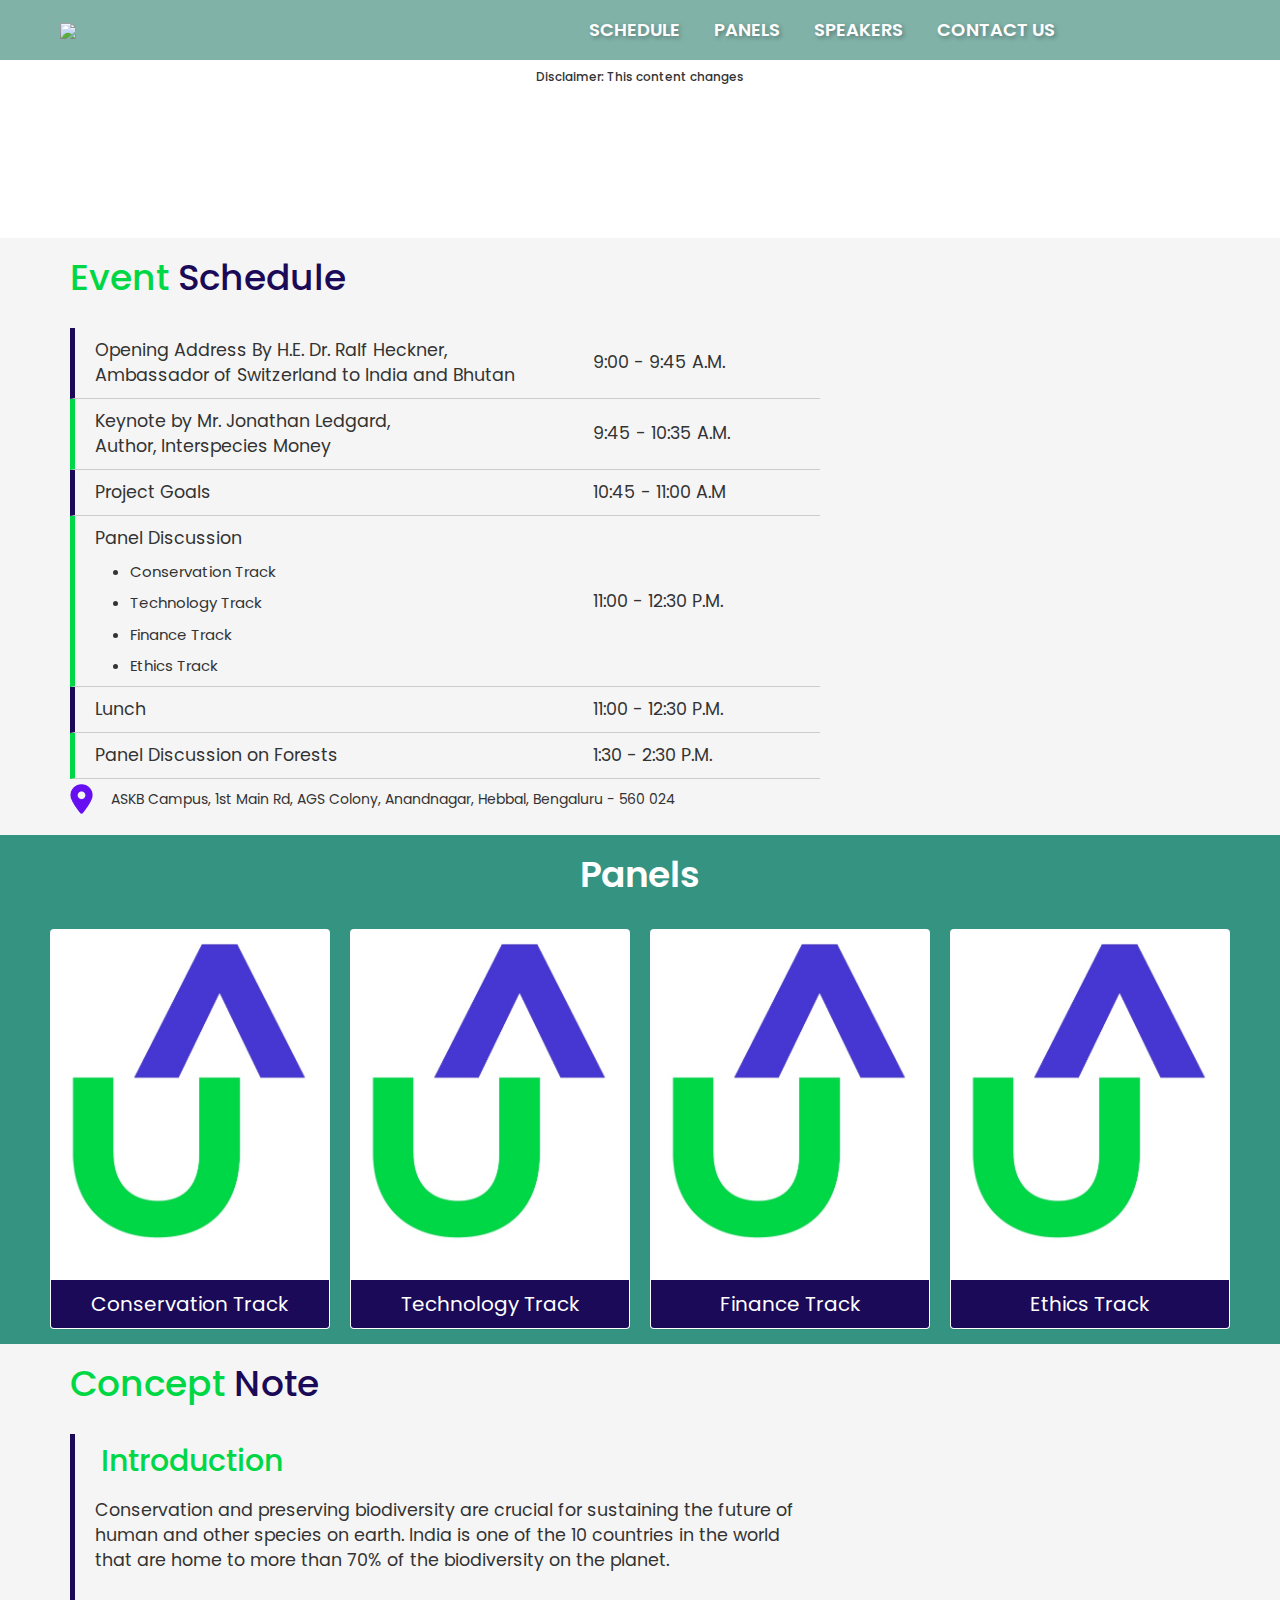
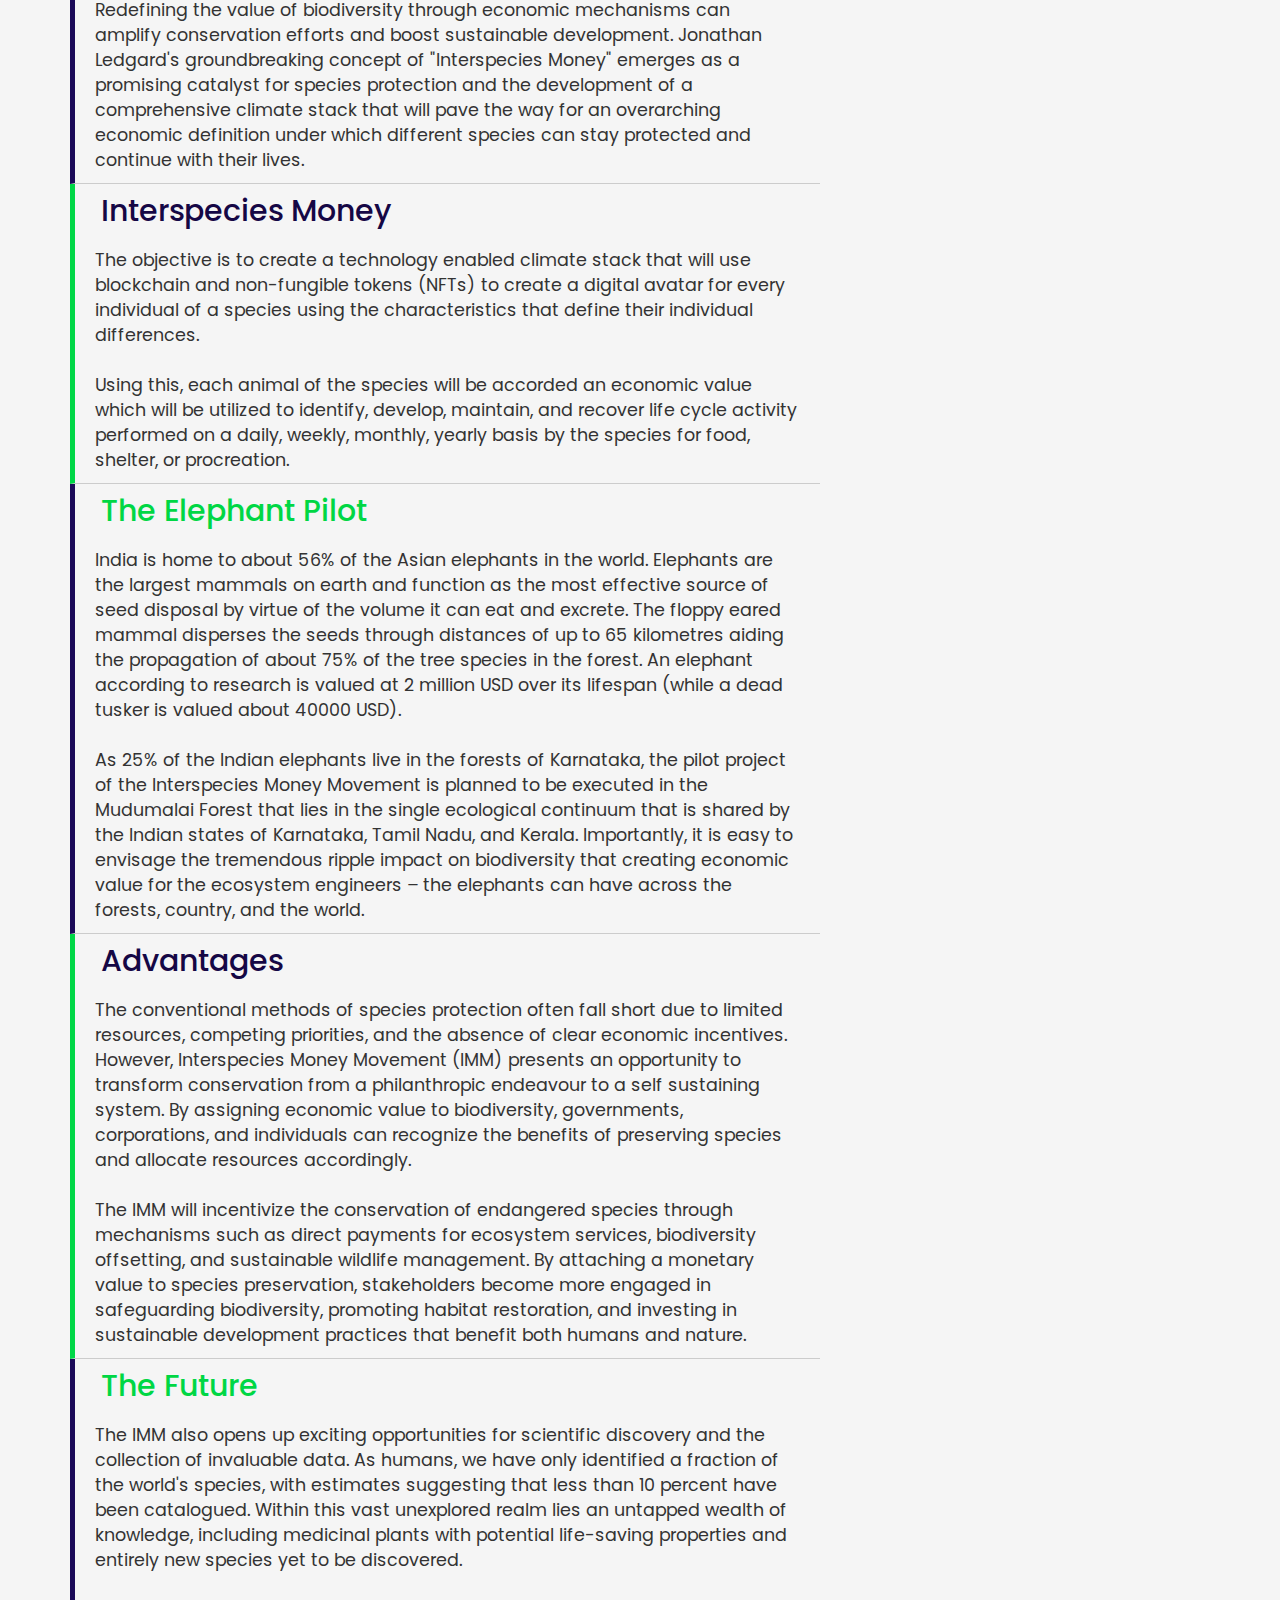
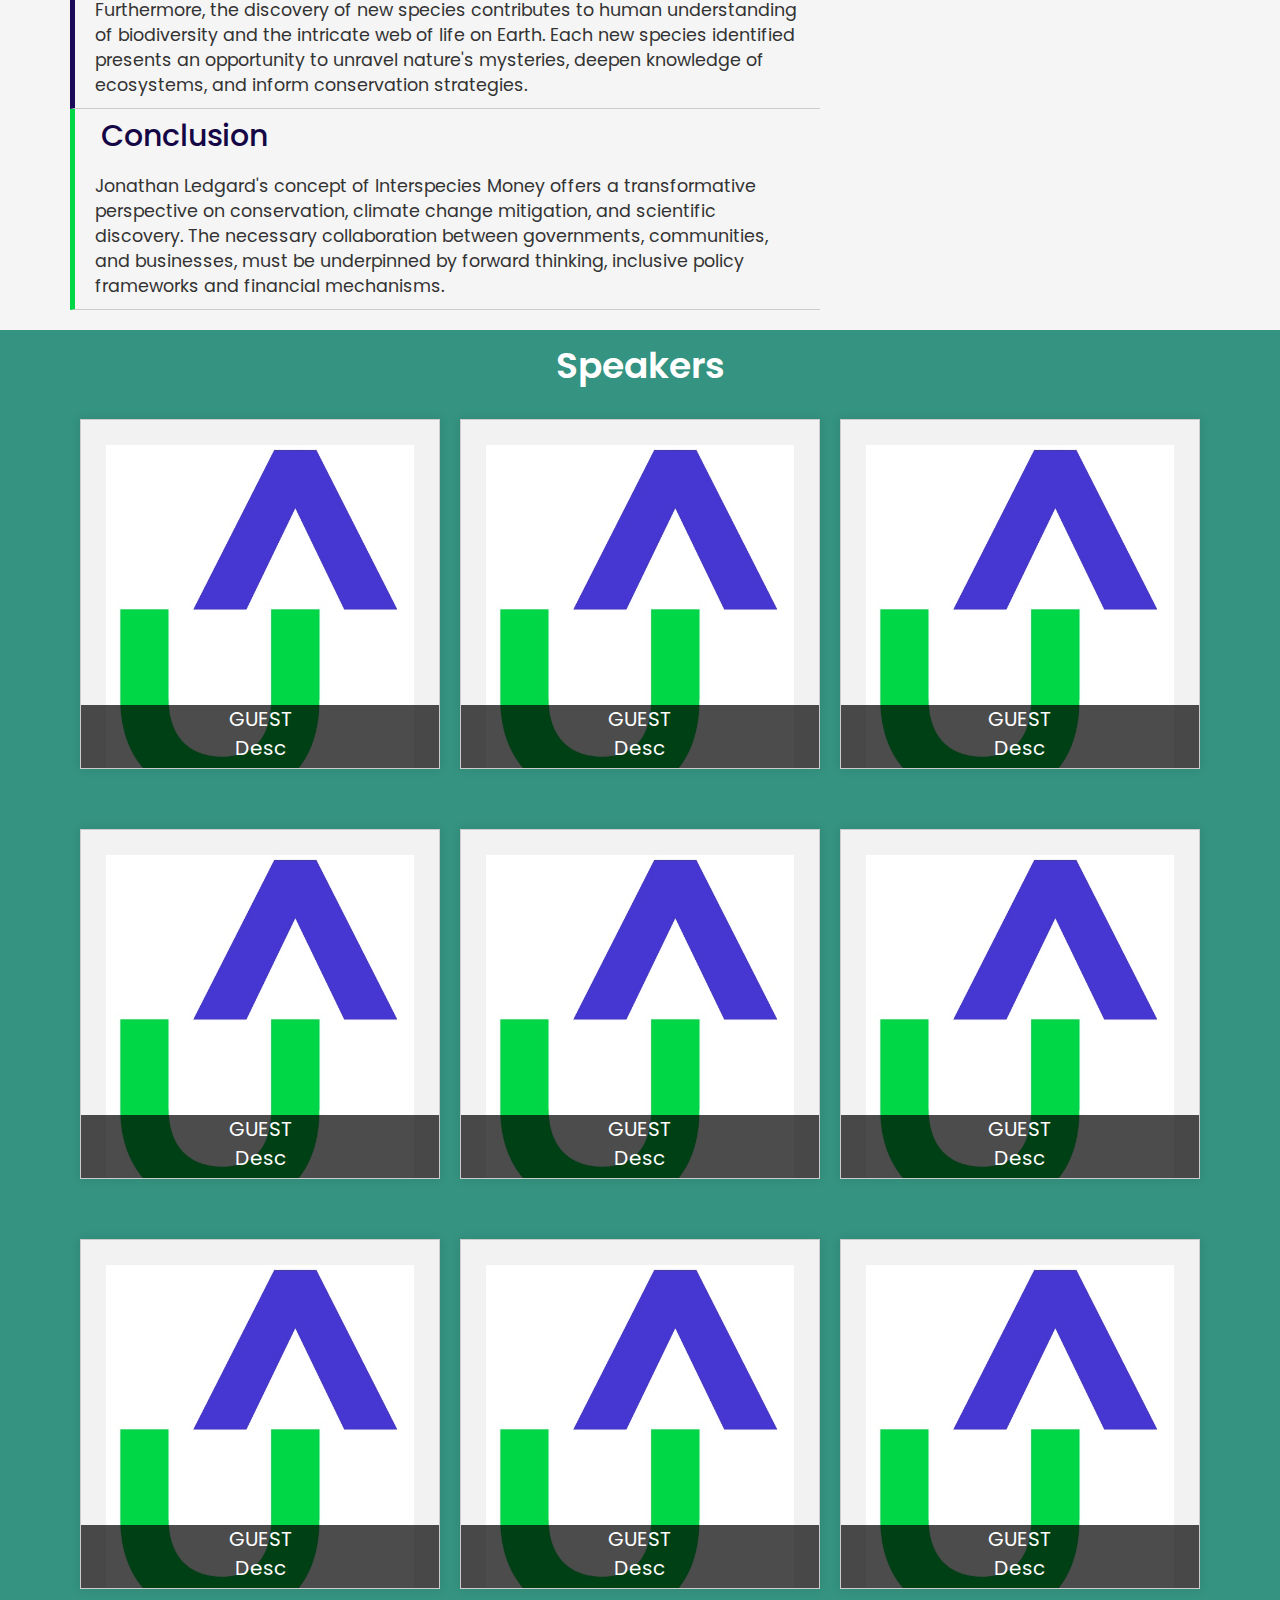
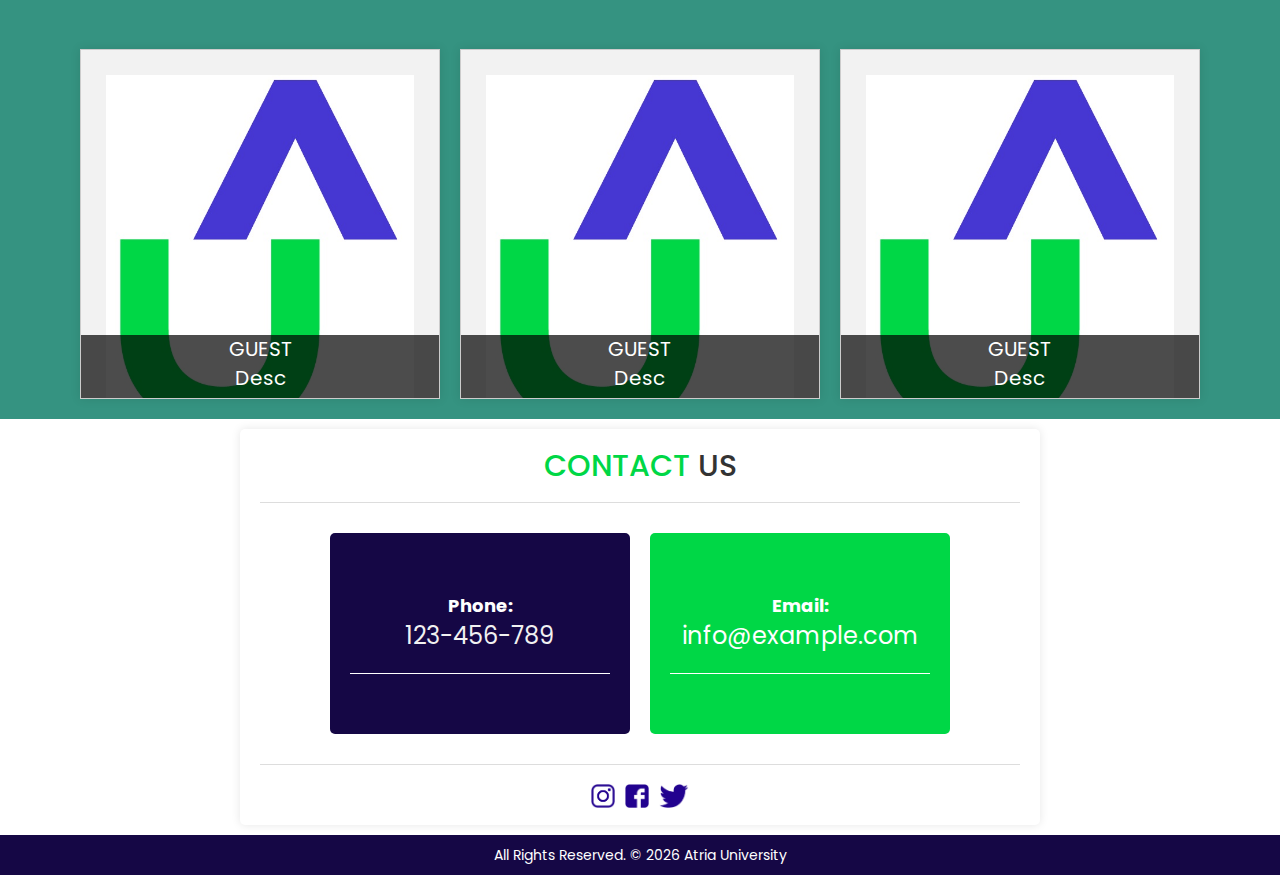
==== index.html @ a8cbddb0 "new file:   images/Video.mp4 	modified:   index.html 	modified:   style.css" ====
<!DOCTYPE html>
<html lang="en">

<head>
    <meta charset="UTF-8">
    <meta name="viewport" content="width=device-width, initial-scale=1.0">
    <title>IMM</title>
    <link rel="stylesheet" href="style.css">
    <script src="script.js"></script>
    <link rel="stylesheet" href="https://cdn.jsdelivr.net/npm/bootstrap@3.3.7/dist/css/bootstrap.min.css"
        integrity="sha384-BVYiiSIFeK1dGmJRAkycuHAHRg32OmUcww7on3RYdg4Va+PmSTsz/K68vbdEjh4u" crossorigin="anonymous">
    <link rel="stylesheet" href="https://cdnjs.cloudflare.com/ajax/libs/font-awesome/6.4.0/css/all.min.css" integrity="sha512-iecdLmaskl7CVkqkXNQ/ZH/XLlvWZOJyj7Yy7tcenmpD1ypASozpmT/E0iPtmFIB46ZmdtAc9eNBvH0H/ZpiBw==" crossorigin="anonymous" referrerpolicy="no-referrer" />

</head>

<body>
    <button onclick="topFunction()" id="myBtn" title="Go to top"><i class="fa-solid fa-arrow-up"></i></button>
    <header id="header">
        <div class="logo"><img src="https://www.atriauniversity.edu.in/wp-content/uploads/2020/09/logo.png"></div>
        <div id="nav">
            <nav>
                <a href="#Event-Schedule">SCHEDULE</a>
                <a href="#Panel">PANELS</a>
                <a href="#Speakers">SPEAKERS</a>
                <a href="#footer">CONTACT US</a>
            </nav>

        </div>

    </header>
    <section class="parallax">
        <h6 id="disclaimer">Disclaimer: This content changes</h6>
        <video id="video" width="100%" height="100%" autoplay loop>
            <source src="./images/Video.mp4" type="video/mp4">
        </video>
        <!-- <img src="./images/hill1.png" id="hill1" alt="img">
        <img src="./images/hill2.png" id="hill2" alt="img">
        <img src="./images/hill3.png" id="hill3" alt="img">
        <img src="./images/hill4.png" id="hill4" alt="img">
        <img src="./images/hill5.png" id="hill5" alt="img">
        <img src="./images/tree.png" alt="img">
        <h2 id="text">INTERSPECIES <br /><span id="curr">CURRENCY</span><br />SYMPOSIUM</h2>
        <img src="./images/leaf.png" id="leaf" alt="img">
        <img src="./images/plant.png" id="plant" alt="img"> -->

    </section>
    <section class="schedule">
        <div class="container" id="Event-Schedule">
            <div class="section-title">
                <div class="event">
                    <h1 style="color: #1b0a58;">
                        <span style="color: #00d744;">Event </span>Schedule
                    </h1>
                </div>
            </div>
            <div class="row">
                <div class="col-md-8">
                    <blockquote class="blue1">
                        <table border="0" cellspacing="10" cellpadding="10" style="width: 100%;">
                            <tbody>
                                <tr>
                                    <td class="td1">Opening Address By H.E. Dr. Ralf Heckner,<br>Ambassador of
                                        Switzerland to India and Bhutan
                                    </td>
                                    <td class="td2">9:00 - 9:45 A.M.</td>
                                </tr>
                            </tbody>
                        </table>
                    </blockquote>
                    <blockquote class="green1">
                        <table border="0" cellspacing="10" cellpadding="10" style="width: 100%;">
                            <tbody>
                                <tr>
                                    <td class="td1">Keynote by Mr. Jonathan Ledgard,<br>
                                        Author, Interspecies Money
                                    </td>
                                    <td class="td2">9:45 - 10:35 A.M.</td>
                                </tr>
                            </tbody>
                        </table>
                    </blockquote>
                    <blockquote class="blue1">
                        <table border="0" cellspacing="10" cellpadding="10" style="width: 100%;">
                            <tbody>
                                <tr>
                                    <td class="td1">Project Goals</td>
                                    <td class="td2">10:45 - 11:00 A.M</td>
                                </tr>
                            </tbody>
                        </table>
                    </blockquote>
                    <blockquote class="green1">
                        <table border="0" cell +spacing="10" cellpadding="10" style="width: 100%;">
                            <tbody>
                                <tr>
                                    <td class="td1">Panel Discussion
                                        <ul>
                                            <li>Conservation Track</li>
                                            <li>Technology Track</li>
                                            <li>Finance Track</li>
                                            <li>Ethics Track</li>
                                        </ul>
                                    </td>
                                    <td class="td2">11:00 - 12:30 P.M.</td>
                                </tr>
                            </tbody>
                        </table>
                    </blockquote>
                    <blockquote class="blue1">
                        <table border="0" cellspacing="10" cellpadding="10" style="width: 100%;">
                            <tbody>
                                <tr>
                                    <td class="td1">Lunch</td>
                                    <td class="td2">11:00 - 12:30 P.M.</td>
                                </tr>
                            </tbody>
                        </table>
                    </blockquote>
                    <blockquote class="green1">
                        <table border="0" cellspacing="10" cellpadding="10" style="width: 100%;">
                            <tbody>
                                <tr>
                                    <td class="td1">Panel Discussion on Forests</td>
                                    <td class="td2">1:30 - 2:30 P.M.</td>
                                </tr>
                            </tbody>
                        </table>
                    </blockquote>
                        <table border="0" cellspacing="10" cellpadding="10" style="width: 100%;">
                            <tbody>
                                <tr>
                                    <td><img id="location" src="./images/location.png" alt="location"></td>
                                    <td><p>ASKB Campus, 1st Main Rd, AGS Colony, Anandnagar, Hebbal, Bengaluru - 560 024</p></td>
                                </tr>
                            </tbody>
                        </table>
                    
                    <!-- <p></p> -->
                </div>
            </div>
        </div>

    </section>

    <section class="pannel1" id="Panel">
        <h1>Panels</h1>
        <div class="panel-container">
            <div class="panel">
                <img src="./images/au logo.jpg" alt="Image 1">
                <div class="text-overlay">
                    <p>Lorem ipsum dolor sit amet consectetur adipisicing elit. Fugit iure ducimus nemo consequatur accusantium adipisci dicta odio provident quas sunt amet commodi at explicabo hic veniam neque, animi cupiditate libero asperiores delectus quaerat aspernatur? Quis labore ducimus provident? Nobis officiis repellendus nemo veritatis deserunt harum ipsam rerum culpa quaerat beatae?</p>
                </div>
                <div class="name-bar">
                    <p>Conservation Track</p>
                </div>
            </div>

            <div class="panel">
                <img src="./images/au logo.jpg" alt="Image 2">
                <div class="text-overlay">
                   <p>Lorem ipsum dolor sit amet consectetur adipisicing elit. Aspernatur minima laborum obcaecati magnam eius ipsam tenetur, veritatis unde eligendi rerum! Unde quaerat et alias ad delectus tenetur omnis. Consequatur, exercitationem accusamus nostrum ad vero neque ex, magnam ea eum quis ab incidunt, aspernatur quae ullam nulla necessitatibus vitae tempora. Quod.</p>
                </div>
                <div class="name-bar">
                    <p>Technology Track</p>
                </div>
            </div>
            <div class="panel">
                <img src="./images/au logo.jpg" alt="img">
                <div class="text-overlay">
                    <p>Lorem ipsum dolor sit, amet consectetur adipisicing elit. Aliquam ratione cumque eos sit suscipit dolores asperiores quaerat minus earum, quibusdam id animi adipisci tempora in nam rem aliquid, magni neque eaque. Quos, repellendus in qui, repellat explicabo temporibus voluptatem recusandae ad aut iste ipsa aspernatur quasi fugit accusamus cupiditate officia?</p>
                </div>
                <div class="name-bar">
                    <p>Finance Track</p>
                </div>
            </div>
            <div class="panel">
                <img src="./images/au logo.jpg" alt="img">
                <div class="text-overlay">
                    <p>Lorem ipsum, dolor sit amet consectetur adipisicing elit. Laudantium quibusdam ex consectetur quos, cupiditate iure earum ipsam accusantium obcaecati quidem culpa eligendi a nulla. Recusandae libero, similique mollitia blanditiis impedit unde nisi cupiditate quis pariatur eveniet delectus dolore? Repudiandae itaque minima quis consectetur illo culpa rerum asperiores nobis magni atque?</p>
                </div>
                <div class="name-bar">
                    <p>Ethics Track</p>
                </div>
            </div>
        </div>

    </section>

    <section class="schedule">
        <div class="container" id="concept">
            <div class="section-title">
                <div class="col-md">
                    <h1 style="color: #1b0a58;">
                        <span style="color: #00d744;">Concept </span>Note
                    </h1>
                    <!-- <h5>Introduction</h5> -->
                </div>
            </div>
            <div class="row">
                <div class="col-md-8">
                    <blockquote class="blue1">
                        <table border="0" cellspacing="10" cellpadding="10" style="width: 100%;">
                            <tbody>
                                <tr>
                                    <td class="td1">
                                        <h5 style="color: #00d744;">Introduction</h5>Conservation and preserving
                                        biodiversity are crucial
                                        for sustaining the future of human and other species on
                                        earth. India is one of the 10 countries in the world that
                                        are home to more than 70% of the biodiversity on the
                                        planet. <br><br>Redefining the value of biodiversity through economic
                                        mechanisms can amplify conservation efforts and
                                        boost sustainable development. Jonathan Ledgard's
                                        groundbreaking concept of "Interspecies Money"
                                        emerges as a promising catalyst for species protection
                                        and the development of a comprehensive climate stack
                                        that will pave the way for an overarching economic
                                        definition under which different species can stay
                                        protected and continue with their lives.
                                    </td>
                                </tr>
                            </tbody>
                        </table>
                    </blockquote>
                    <blockquote class="green1">
                        <table border="0" cellspacing="10" cellpadding="10" style="width: 100%;">
                            <tbody>
                                <tr>
                                    <td class="td1">
                                        <h5>Interspecies Money</h5>The objective is to create a technology enabled
                                        climate
                                        stack that will use blockchain and non-fungible tokens
                                        (NFTs) to create a digital avatar for every individual of
                                        a species using the characteristics that define their
                                        individual differences. <br><br>
                                        Using this, each animal of the species will be accorded
                                        an economic value which will be utilized to identify,
                                        develop, maintain, and recover life cycle activity
                                        performed on a daily, weekly, monthly, yearly basis by
                                        the species for food, shelter, or procreation.
                                    </td>
                                </tr>
                            </tbody>
                        </table>
                    </blockquote>
                    <blockquote class="blue1">
                        <table border="0" cellspacing="10" cellpadding="10" style="width: 100%;">
                            <tbody>
                                <tr>
                                    <td class="td1">
                                        <h5 style="color: #00d744;">The Elephant Pilot </h5>India is home to about 56%
                                        of the Asian elephants in
                                        the world. Elephants are the largest mammals on earth
                                        and function as the most effective source of seed
                                        disposal by virtue of the volume it can eat and excrete.
                                        The floppy eared mammal disperses the seeds through
                                        distances of up to 65 kilometres aiding the propagation
                                        of about 75% of the tree species in the forest. An
                                        elephant according to research is valued at 2 million
                                        USD over its lifespan (while a dead tusker is valued
                                        about 40000 USD). <br><br>As 25% of the Indian elephants live in the forests of
                                        Karnataka, the pilot project of the Interspecies Money
                                        Movement is planned to be executed in the Mudumalai
                                        Forest that lies in the single ecological continuum that
                                        is shared by the Indian states of Karnataka, Tamil Nadu,
                                        and Kerala. Importantly, it is easy to envisage the
                                        tremendous ripple impact on biodiversity that creating
                                        economic value for the ecosystem engineers – the
                                        elephants can have across the forests, country, and the
                                        world.
                                    </td>
                                </tr>
                            </tbody>
                        </table>
                    </blockquote>
                    <blockquote class="green1">
                        <table border="0" cellspacing="10" cellpadding="10" style="width: 100%;">
                            <tbody>
                                <tr>
                                    <td class="td1">
                                        <h5>Advantages</h5>The conventional methods of species protection often
                                        fall short due to limited resources, competing
                                        priorities, and the absence of clear economic
                                        incentives. However, Interspecies Money Movement
                                        (IMM) presents an opportunity to transform
                                        conservation from a philanthropic endeavour to a self sustaining system. By
                                        assigning economic value to
                                        biodiversity, governments, corporations, and
                                        individuals can recognize the benefits of preserving
                                        species and allocate resources accordingly. <br><br>The IMM will incentivize the
                                        conservation of
                                        endangered species through mechanisms such as
                                        direct payments for ecosystem services, biodiversity
                                        offsetting, and sustainable wildlife management. By
                                        attaching a monetary value to species preservation,
                                        stakeholders become more engaged in safeguarding
                                        biodiversity, promoting habitat restoration, and
                                        investing in sustainable development practices that
                                        benefit both humans and nature.
                                    </td>
                                </tr>
                            </tbody>
                        </table>
                    </blockquote>
                    <blockquote class="blue1">
                        <table border="0" cellspacing="10" cellpadding="10" style="width: 100%;">
                            <tbody>
                                <tr>
                                    <td class="td1">
                                        <h5 style="color: #00d744;">The Future</h5>The IMM also opens up exciting
                                        opportunities for
                                        scientific discovery and the collection of invaluable
                                        data. As humans, we have only identified a fraction of
                                        the world's species, with estimates suggesting that less
                                        than 10 percent have been catalogued. Within this vast
                                        unexplored realm lies an untapped wealth of
                                        knowledge, including medicinal plants with potential
                                        life-saving properties and entirely new species yet to
                                        be discovered. <br><br>
                                        Furthermore, the discovery of new species contributes
                                        to human understanding of biodiversity and the
                                        intricate web of life on Earth. Each new species
                                        identified presents an opportunity to unravel nature's
                                        mysteries, deepen knowledge of ecosystems, and
                                        inform conservation strategies.
                                    </td>
                                </tr>
                            </tbody>
                        </table>
                    </blockquote>
                    <blockquote class="green1">
                        <table border="0" cellspacing="10" cellpadding="10" style="width: 100%;">
                            <tbody>
                                <tr>
                                    <td class="td1">
                                        <h5>Conclusion</h5>Jonathan Ledgard's concept of Interspecies Money
                                        offers a transformative perspective on conservation,
                                        climate change mitigation, and scientific discovery.
                                        The necessary collaboration between governments,
                                        communities, and businesses, must be underpinned by
                                        forward thinking, inclusive policy frameworks and
                                        financial mechanisms.
                                    </td>
                                </tr>
                            </tbody>
                        </table>
                    </blockquote>
                </div>
            </div>
        </div>
    </section>


    <!-- speakers -->

    <section class="sp-container" id="Speakers">
            <h1>Speakers</h1>
            <div class="sp_panel-container">
                <div class="sp_panel">
                    <img src="./images/au logo.jpg" alt="Image 1">
                    <div class="sp_text-overlay">
                        <p>Lorem ipsum dolor sit amet consectetur, adipisicing elit. Asperiores aliquam, ea placeat cupiditate, officiis illo dolorem sint accusamus culpa libero provident aut distinctio sit. Neque eos dicta iusto a excepturi totam sit culpa fugit, voluptates aspernatur, nesciunt minus vitae optio exercitationem perferendis dolores laboriosam quod sapiente cupiditate doloremque quia omnis?</p>
                    </div>
                    <div class="sp_name-bar">
                        <p>GUEST <br>Desc
                        </p>
                    </div>
                </div>

                <div class="sp_panel">
                    <img src="./images/au logo.jpg" alt="Image 2">
                    <div class="sp_text-overlay">
                        <p>Lorem ipsum dolor sit amet consectetur adipisicing elit. Iusto ducimus quidem vel ea, mollitia facilis, provident quis qui nobis alias rem tempore eaque! Cum assumenda quae soluta amet, autem magni veniam omnis sunt corporis? Accusantium minus similique odit dicta perspiciatis, vero debitis minima molestiae neque doloremque, quo aut aliquid maxime?

                     </p>
                    </div>
                    <div class="sp_name-bar">
                        <p>GUEST <br>Desc
                        </p>
                    </div>
                </div>
                <div class="sp_panel">
                    <img src="./images/au logo.jpg" alt="Image 4">
                    <div class="sp_text-overlay">
                        <p>Lorem ipsum dolor sit amet consectetur adipisicing elit. Perferendis hic blanditiis placeat doloribus vel cum nisi doloremque, alias sint, numquam nulla! In sit est totam aliquid architecto, labore minima? Magni dolor, dolorem tenetur sint debitis quisquam dignissimos ea nihil? Atque repellendus aut delectus culpa, dolores accusantium saepe dolor dolorem 
                            tenetur.</p>
                    </div>
                    <div class="sp_name-bar">
                        <p>GUEST <br>Desc
                        </p>
                    </div>
                </div>

            </div>
            <br>
            <br>

            <div class="sp_panel-container">

                <div class="sp_panel">
                    <img src="./images/au logo.jpg" alt="Image 4">
                    <div class="sp_text-overlay">
                        <p>Lorem ipsum dolor sit, amet consectetur adipisicing elit. Beatae, quam! Sit velit pariatur recusandae, autem nisi vero aliquid voluptas labore voluptatum facilis repellendus dolores optio placeat sed quae quasi, asperiores quam ipsum temporibus eum itaque? Nostrum, quos enim tempore officiis tenetur fugiat dolore esse, eum natus consectetur obcaecati, hic 
                            numquam?</p>
                    </div>
                    <div class="sp_name-bar">
                        <p>GUEST <br>Desc
                        </p>
                    </div>
                </div>
                <div class="sp_panel">
                    <img src="./images/au logo.jpg" alt="Image 5">
                    <div class="sp_text-overlay">
                        <p>Lorem, ipsum dolor sit amet consectetur adipisicing elit. Fugit consectetur sapiente iste veritatis veniam eaque odit enim recusandae a. Animi tenetur dolores sed cumque fuga blanditiis, quibusdam pariatur quas fugit aut, magni exercitationem illo aliquam optio id nemo molestiae. Ipsam exercitationem repellendus, neque mollitia non vel sit voluptatum modi assumenda.</p>
                    </div>
                    <div class="sp_name-bar">
                        <p>GUEST <br>Desc
                        </p>
                    </div>
                </div>
                <div class="sp_panel">
                    <img src="./images/au logo.jpg" alt="Image 6">
                    <div class="sp_text-overlay">
                       <p>Lorem ipsum dolor sit amet consectetur adipisicing elit. Explicabo eaque libero molestias necessitatibus natus autem eum doloribus quo ad illo saepe, officiis ea praesentium molestiae tempore quis ullam quasi ab?</p>
                    </div>
                    <div class="sp_name-bar">
                        <p>GUEST <br>Desc
                        </p>
                    </div>
                </div>
            </div>
            <br>
            <br>
            <div class="sp_panel-container">

                <div class="sp_panel">
                    <img src="./images/au logo.jpg" alt="Image 4">
                    <div class="sp_text-overlay">
                        <p>Lorem ipsum dolor sit amet consectetur adipisicing elit. Quisquam et consectetur beatae minima, deleniti eius cupiditate, fugit dolor dolore in, aspernatur provident fugiat vitae. Eos, ab nemo sequi velit explicabo nulla maiores aliquam vel, saepe aperiam illo officia fugiat. Modi necessitatibus est laboriosam atque vero explicabo dolor distinctio natus placeat?</p>
                    </div>
                    <div class="sp_name-bar">
                        <p>GUEST <br>Desc
                        </p>
                    </div>
                </div>
                <div class="sp_panel">
                    <img src="./images/au logo.jpg" alt="Image 5">
                    <div class="sp_text-overlay">
                        <p>Lorem ipsum dolor sit, amet consectetur adipisicing elit. Nobis laborum ducimus est molestiae optio hic, cumque iusto autem vitae exercitationem nemo ab atque illum quae quaerat ex quisquam aspernatur minus. Eveniet facilis odio aperiam et, laboriosam veniam enim odit pariatur consequatur sit veritatis minus neque, hic reiciendis molestiae eaque! Illum.</p>
                    </div>
                    <div class="sp_name-bar">
                        <p>GUEST <br>Desc
                        </p>
                    </div>
                </div>
                <div class="sp_panel">
                    <img src="./images/au logo.jpg" alt="Image 6">
                    <div class="sp_text-overlay">
                        <p>Lorem ipsum dolor sit amet consectetur adipisicing elit. In, perferendis cum est quibusdam eum ullam autem enim debitis blanditiis doloremque corrupti alias. Voluptate, illo dicta? Distinctio officia in quaerat suscipit eum, ipsum praesentium illo quia. Ipsam explicabo nulla illo totam minima quas minus ipsa obcaecati est maiores? Impedit, suscipit architecto?</p>
                    </div>
                    <div class="sp_name-bar">
                        <p>GUEST <br>Desc
                        </p>
                    </div>
                </div>
            </div>
            <br>
            <br>
            <div class="sp_panel-container">

                <div class="sp_panel">
                    <img src="./images/au logo.jpg" alt="Image 4">
                    <div class="sp_text-overlay">
                      <p>Lorem ipsum, dolor sit amet consectetur adipisicing elit. Veritatis aspernatur odit consequatur animi dolor debitis. Tempora distinctio velit nobis esse nulla quibusdam numquam sunt adipisci consectetur debitis natus, unde dolore possimus aspernatur ducimus quasi cumque voluptate tempore! Distinctio facilis quos officia nobis, harum qui error voluptate, eveniet saepe, dignissimos
                         nihil.</p>
                    </div>
                    <div class="sp_name-bar">
                        <p>GUEST <br>Desc
                        </p>
                    </div>
                </div>
                <div class="sp_panel">
                    <img src="./images/au logo.jpg" alt="Image 5">
                    <div class="sp_text-overlay">
                     <p>Lorem ipsum dolor sit amet consectetur adipisicing elit. Impedit, nam iste eum recusandae nesciunt quod! Temporibus fuga libero illum animi, quasi harum dolore, accusantium quam officiis enim natus, facilis omnis ut at id sequi quod quibusdam soluta voluptates eum corrupti. Quas est magnam facilis quidem, deleniti dolor quia iusto 
                        veritatis!</p>
                    </div>
                    <div class="sp_name-bar">
                        <p>GUEST <br>Desc
                        </p>
                    </div>
                </div>
                <div class="sp_panel">
                    <img src="./images/au logo.jpg" alt="Image 6">
                    <div class="sp_text-overlay">
                      
                    </div>
                    <div class="sp_name-bar">
                        <p>GUEST <br>Desc
                        </p>
                    </div>
                </div>
            </div>

    </section>
    <div class="footer" id="footer">
        <div class="contact-info">
          <h2><span style="color: #00D746";>CONTACT</span><span style="color: #290b8d";></span> US</h2>
          <!-- <span>Designed by Your Name</span> -->
        </div>
        <div class="separator"></div>
        <div class="contact-details">
          <div class="contact-container">
            <div class="contact-box" style="background-color: #150745;">
              <p><strong>Phone:</strong><br><a href="tel:123456789" style="color: #f1f1f1; font-size: 24px;">123-456-789</a></p>
              <hr style="border-color: rgb(255, 255, 255);">
            </div>
            <div class="contact-box" style="background-color: #00D746">
              <p><strong>Email:</strong><br><a href="mailto:info@example.com" style="text-decoration: none; color: #ffffff; font-size: 24px;">info@example.com</a></p>
              <hr style="border-color: rgb(255, 255, 255);">
            </div>
          </div>
        </div>
        <div class="separator"></div>
        <div class="social-media">
          <a href="https://www.instagram.com" target="_blank"><img src="./images/insta.png" alt="Instagram" width="24" height="24"></a>
          <a href="https://www.facebook.com" target="_blank"><img src="./images/facebook.png" alt="Facebook" width="24" height="24"></a>
          <a href="https://www.twitter.com" target="_blank"><img width="30px" src="./images/twitter.png" alt="Twitter" width="24" height="24"></a>
        </div>
      </div>
      <div class="copyright">
        <p >All Rights Reserved. &copy; <script>document.write(new Date().getFullYear());</script> Atria University </p>
      </div>
      
</body>

</html>
---- style.css ----
@import url('https://fonts.googleapis.com/css2?family=Poppins:wght@300;400;500;600;700;800;900&display=swap');

* {
    margin: 0;
    padding: 0;
    box-sizing: border-box;
    font-family: 'Poppins', sans-serif;
}

html,
body {
    max-width: 100%;
    overflow-x: hidden;
}

body {
    background: #f9f9f9;
    min-height: 100vh;
    overflow-x: hidden;
}

#header {
    position: absolute;
    background-color: rgba(2, 102, 82, 0.5);
    top: 0;
    left: 0;
    height: 60px;
    width: 100%;
    padding: 30px 60px;
    display: flex;
    justify-content: center;
    flex-direction: row;
    align-content: flex-start;
    align-items: center;
    z-index: 100;
}

.logo {
    font-size: 2em;
    pointer-events: none;
    margin-top: 0px;
}

/* #nav {
    margin-left: 50%;
    flex-grow: 1;
    display: flex;
    justify-content: center;
} */
#nav {
    flex-grow: 1;
    display: flex;
    justify-content: center;
    align-items: center;
}

#nav a {
    text-decoration: none;
    font-size: large;
    color: #fff;
    padding: 6px 10px;
    border-radius: 20px;
    margin: 0 5px;
    font-weight: 600;
    text-shadow: 2px 2px 4px rgba(0, 0, 0, .3);
}

#nav a:hover,
#nav a.active {
    background: #359381;
    color: #fff;
}
/* 
.parallax {
    position: relative;
    display: flex;
    justify-content: center;
    align-items: center;
    height: 100vh;
} */

#text {
    position: absolute;
    font-size: 5em;
    font-family: 'Poppins';
    line-height: 90px;
    /* color: #00d746;*/
    color: #fff;
    /* color: rgb(27, 10, 89); */
    text-shadow: 2px 2px 4px rgba(27, 10, 89, .3);
}

/* .parallax img {
    position: absolute;
    top: 0;
    left: 0;
    width: 100%;
    pointer-events: none;
}

.parallax span {
    margin-left: 90px;
    font-size: 5rem;
} */

.schedule {
    position: relative;
    padding: 20px 20px;
    top: -10px;
    height: fit-content;
    background-color: whitesmoke;
}

tr {
    display: table-row;
    vertical-align: inherit;
    border-color: inherit;
}

.td1 {
    padding: 10px;
    width: 70%;
}


.td1 h5 {
    padding: 0% .9% 0;
    font-size: 30px;
    margin-top: 0;
    margin-bottom: 3%;
    color: #150745;
}



.td2 {
    width: 30%;
}

/* .td2:nth-child(4){
    
} */

.td1 ul li {
    font-size: 15px;
    margin-top: 10px;
    margin-left: 35px;
}

table {
    border-collapse: collapse;
}

blockquote.blue1 {
    padding: 0 10px;
    margin: 0;
    font-size: 17.5px;
    border-left: 5px solid #1b0a58;
    border-bottom: 1px solid #ccc;
}

blockquote {
    padding: 0 10px;
    margin: 0;
    font-size: 17.5px;
    border-left: 5px solid #1b0a58;
}

blockquote.green1 {
    padding: 0 10px;
    margin: 0;
    font-size: 17.5px;
    border-left: 5px solid #00d746;
    border-bottom: 1px solid #ccc;
}

.section-title h1 {
    margin: 0 0 30px 0;
    padding: 0;
}


/* pannel */

.pannel1 {
    position: relative;
    height: fit-content;
    background-color: #359381;
    margin-top: -28px;
    margin-bottom: 5px;

}

.panel-container {
    display: flex;
    flex-wrap: wrap;
    /* flex-basis: 2; */
    justify-content: center;
    gap: 20px;
    background-color: #359381;
    max-width: 1200px;
    margin: 0 auto;
}

.panel {
    margin-bottom: 40px;
    /* flex-basis: calc(33.33% - 40px); */
    /* flex-basis: 2; */
    height: 400px;
    background-color: #f2f2f2;
    padding: 10px;
    width: 280px;
    position: relative;
    overflow: hidden;
    box-shadow: 0 0 10px rgba(0, 0, 0, 0.1);
    transition: transform 0.3s ease;


}

.panel:hover {
    transform: translateY(-5px);
    box-shadow: 0 5px 20px rgba(101, 100, 100, 0.3);
}

.panel img {
    max-width: 100%;
    height: fit-content;
    display: block;
    transition: transform 0.3s ease;
}

.panel:hover img {
    transform: scale(1.1);
}

.panel .name-bar {
    position: absolute;
    bottom: 0;
    left: 0;
    width: 100%;
    background-color: #1b0a58;
    color: #fff;
    padding: 10px;
    font-size: 20px;
    text-align: center;
    z-index: 1;
    height: 12%;
}

.panel .name-bar p {
    margin: 0;
}

.panel .text-overlay {
    position: absolute;
    top: 0;
    left: 0;
    width: 100%;
    height: 100%;
    background-color: rgba(0, 0, 0, 0.7);
    color: #fff;
    opacity: 0;
    transition: opacity 0.3s ease;
    overflow: auto;
}

.panel .text-overlay {
    position: absolute;
    top: 0;
    left: -100%;
    width: 100%;
    height: 100%;
    background-color: rgba(101, 62, 174, 0.503);
    color: #fff;
    opacity: 0;
    transition: opacity 0.3s ease, transform 0.3s ease, left 0.3s ease;
    transform: rotate(-10deg);
    overflow: auto;
}

.panel:hover .text-overlay {
    opacity: 1;
    left: 0;
    transform: none;
}

.panel .text-overlay p {
    margin: 0;
    padding: 10px;
    text-align: center;
    font-size: 16px;
    transition: transform 0.3s ease;
}

.panel:hover .text-overlay p {
    transform: none;
}

.sp-container h1,
.pannel1 h1 {
    font-weight: 600;
    text-align: center;
    color: #fff;
    margin: 14px 0px;
    padding: 20px 0px;
}


/* speakers */

.sp-container {
    margin-top: -28px;
    background: #359381;
    height: max-content;
}

.sp_panel-container {
    display: flex;
    justify-content: center;
    flex-wrap: wrap;
    gap: 20px;
    padding: 0px 0 20px 0;
    max-width: 1200px;
    margin: 0 auto;
}

.sp_panel {
    flex-basis: calc(33.33% - 40px);
    min-width: 300px;
    height: 350px;
    background-color: #f2f2f2;
    padding: 25px;
    border: 1px solid #ccc;
    position: relative;
    overflow: hidden;
    box-shadow: 0 0 10px rgba(0, 0, 0, 0.1);
    transition: transform 0.3s ease;
}

.sp_panel:hover {
    transform: translateY(-5px);
    box-shadow: 0 5px 20px rgba(0, 0, 0, 0.3);
}

.sp_panel img {
    max-width: 100%;
    height: auto;
    display: block;
    transition: transform 0.3s ease;
}

.sp_panel:hover img {
    transform: scale(1.1);
}

.sp_panel .sp_name-bar {
    position: absolute;
    bottom: 0;
    left: 0;
    width: 100%;
    background-color: rgba(0, 0, 0, 0.7);
    color: #fff;
    /* padding: 10px; */
    font-size: 20px;
    text-align: center;
    z-index: 1;
    height: 18%;
    padding-bottom: 5%;


}

.sp_panel .sp_name-bar p {
    margin: 0;
}

.sp_panel .sp_text-overlay {
    position: absolute;
    top: 0;
    left: 0;
    width: 100%;
    height: 100%;
    background-color: rgba(0, 0, 0, 0.7);
    color: #fff;
    opacity: 0;
    transition: opacity 0.3s ease;
    overflow: auto;
}

.sp_panel:hover .sp_text-overlay {
    opacity: 1;
}

.sp_panel .sp_text-overlay p {
    margin: 0;
    padding: 10px;
    text-align: center;
    font-size: 16px;
}


/* Footer*/



.footer {
    max-width: 800px;
    margin: 0 auto;
    padding: 20px;
    height: auto;
    background-color: #ffffff;
    box-shadow: 0 0 10px rgba(0, 0, 0, 0.1);
    border-radius: 5px;
    margin-top: 10px;
    text-align: center;
}

.contact-info {
    margin-bottom: 20px;
}

.contact-info h2 {
    margin: 0;
    /* font-size: 24px; */
    /* color: #336699; */
}

.contact-info span {
    /* font-size: 18px; */
    color: #888888;
}

.contact-details {
    display: flex;
    justify-content: center;
    flex-wrap: wrap;
    margin-bottom: 20px;
}

.contact-box {
    min-width: 300px;
    flex: 0 0 45%;
    padding: 40px 20px;
    border-radius: 5px;
    background-color: #30abc9;
    margin: 10px;
}

.contact-box p {
    color: #ffffff;
    font-size: 18px;
    margin: 20px 0;
}

.contact-box a {
    color: #ffffff;
    text-decoration: none;
}

.contact-box a:hover {
    text-decoration: underline;
}

.social-media {
    display: flex;
    height: 20px;
    justify-content: center;
    align-items: center;
}

.social-media::after {
    content: "";
    position: absolute;
    width: 100%;
    height: 10px;
    bottom: -10px;
    left: 0;
    z-index: -1;
}

.social-media a {
    display: inline-block;
    margin: 5px;
    color: #888888;
    font-size: 24px;
    transition: color 0.3s;
}

.social-media a:hover {
    color: #000000;
}

.separator {
    margin: 20px 0;
    border-top: 1px solid #dddddd;
}

/* Additional styles for aligning boxes side by side */
.contact-container {
    display: flex;
    flex-wrap: wrap;
    justify-content: center;
}





.copyright {
    margin-top: 10px;
    height: 40px;
    background: #150745;
    color: #fff;
    padding: 10px 0;
    text-align: center;
    font-family: sans-serif;
}




#myBtn {
    display: none;
    position: fixed;
    bottom: 20px;
    right: 30px;
    z-index: 99;
    border: none;
    outline: none;
    background-color: rgb(32, 32, 32);
    color: white;
    cursor: pointer;
    padding: 15px;
    border-radius: 4px;
    font-size: 18px;
}

#myBtn:hover {
    background-color: #555;
}

#location {
    margin-right: 10px;
    width: 23px;
    height: 30px;
}

.col-md-8 p {
    padding-top: 5px;
    margin-top: 5px;
}

#video{
    /* position: relative; */
    top: 10px;
}


#disclaimer{
    margin-top: 70px;
    text-align: center;
}


/* Responsive Styling */

/* height */

/* @media(max-height:768px) {
    .parallax {
        height: 120vh;
    }
    
} */


@media(min-width:1024px) {
    #nav {
        margin-left: 50%;
    }

}


@media(max-width:1024px){
    /* .parallax img {
        display: none;
    }

    .parallax {
        background: url(images/bg.jpg);
        background-position: center;
        background-size: cover;
    } */
    /* .td1{
        font-size
    } */

    .td1 ul li {
        font-size: 12px;
        margin-top: 10px;
        margin-left: 35px;
    }
    .td1,.td2{
  
            font-size: 14px;
    }
    .col-md-8{
        font-size: 12px;
    }
    
}

@media(min-width:960px) {
    #nav {
        margin-left: 30%;
    }
}



@media(max-width:960px) {
    /* .parallax span {
        margin-left: 30px;
        font-size: 50px;
    } */

    #nav {
        margin-left: 20px;
    }

    #nav a {
        font-size: 17px;
    }


}


@media (max-width: 768px) {
    #header {
        padding: 5px;
    }
    #header a[href="#footer"]{
        padding-right: 0px;
    }

    #nav {
        margin-left: 10px;
    }

    #nav a {
        margin: 5px 0;
        font-size: 14px;
    }

    /* .parallax span {
        margin-left: 40px;
        font-size: 42px;
    }
    .parallax{
        height: 110vh;
    } */
}

@media (max-width:576px) {
    /* .parallax span {
        margin-left: 20px;
        font-size: 32px;
    } */

    #nav a {
        font-size: 12px;
    }

    #text {
        top: 80px;
        font-size: 36px;
        line-height: 45px;
    }
/* 
    .logo img {
        width: 45px;
        height: 56px;
        margin-right: 0px;
    } */

    #nav a {
        /* margin: 5px 0; */
        font-size: 12px;
    }
}

@media(max-width:425px){
    #text{
        top:220px;
        line-height: 50px;
        font-size: 36px;
        text-shadow: rgba(0, 0, 0, .5);
    }
    #nav a{
        padding:2px;
    }
    /* .parallax span {
        margin-left: 30px;
        font-size: 30px;
    } */
    .logo img{
        margin-left: 2px;
        width: 30px;
        height: 41px;
    }

    #disclaimer{
      font-size: 12px;
    }
}
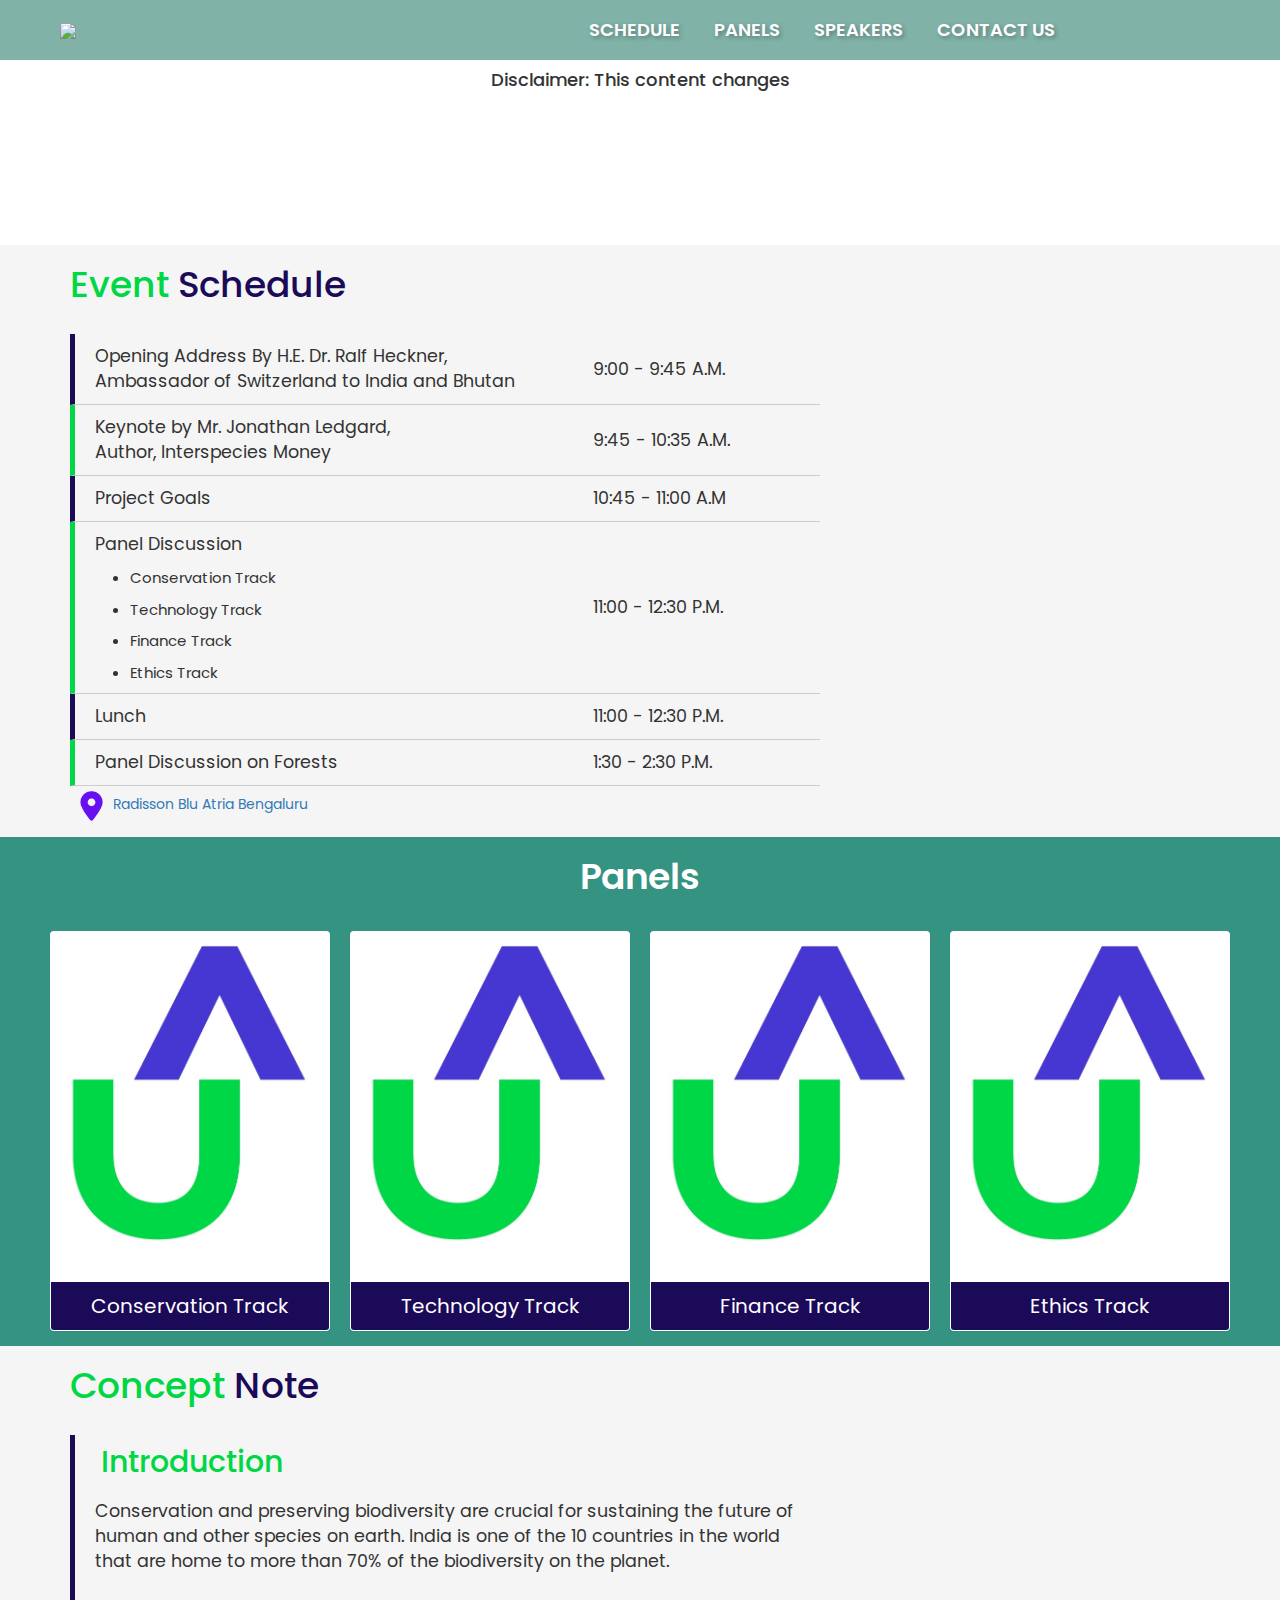
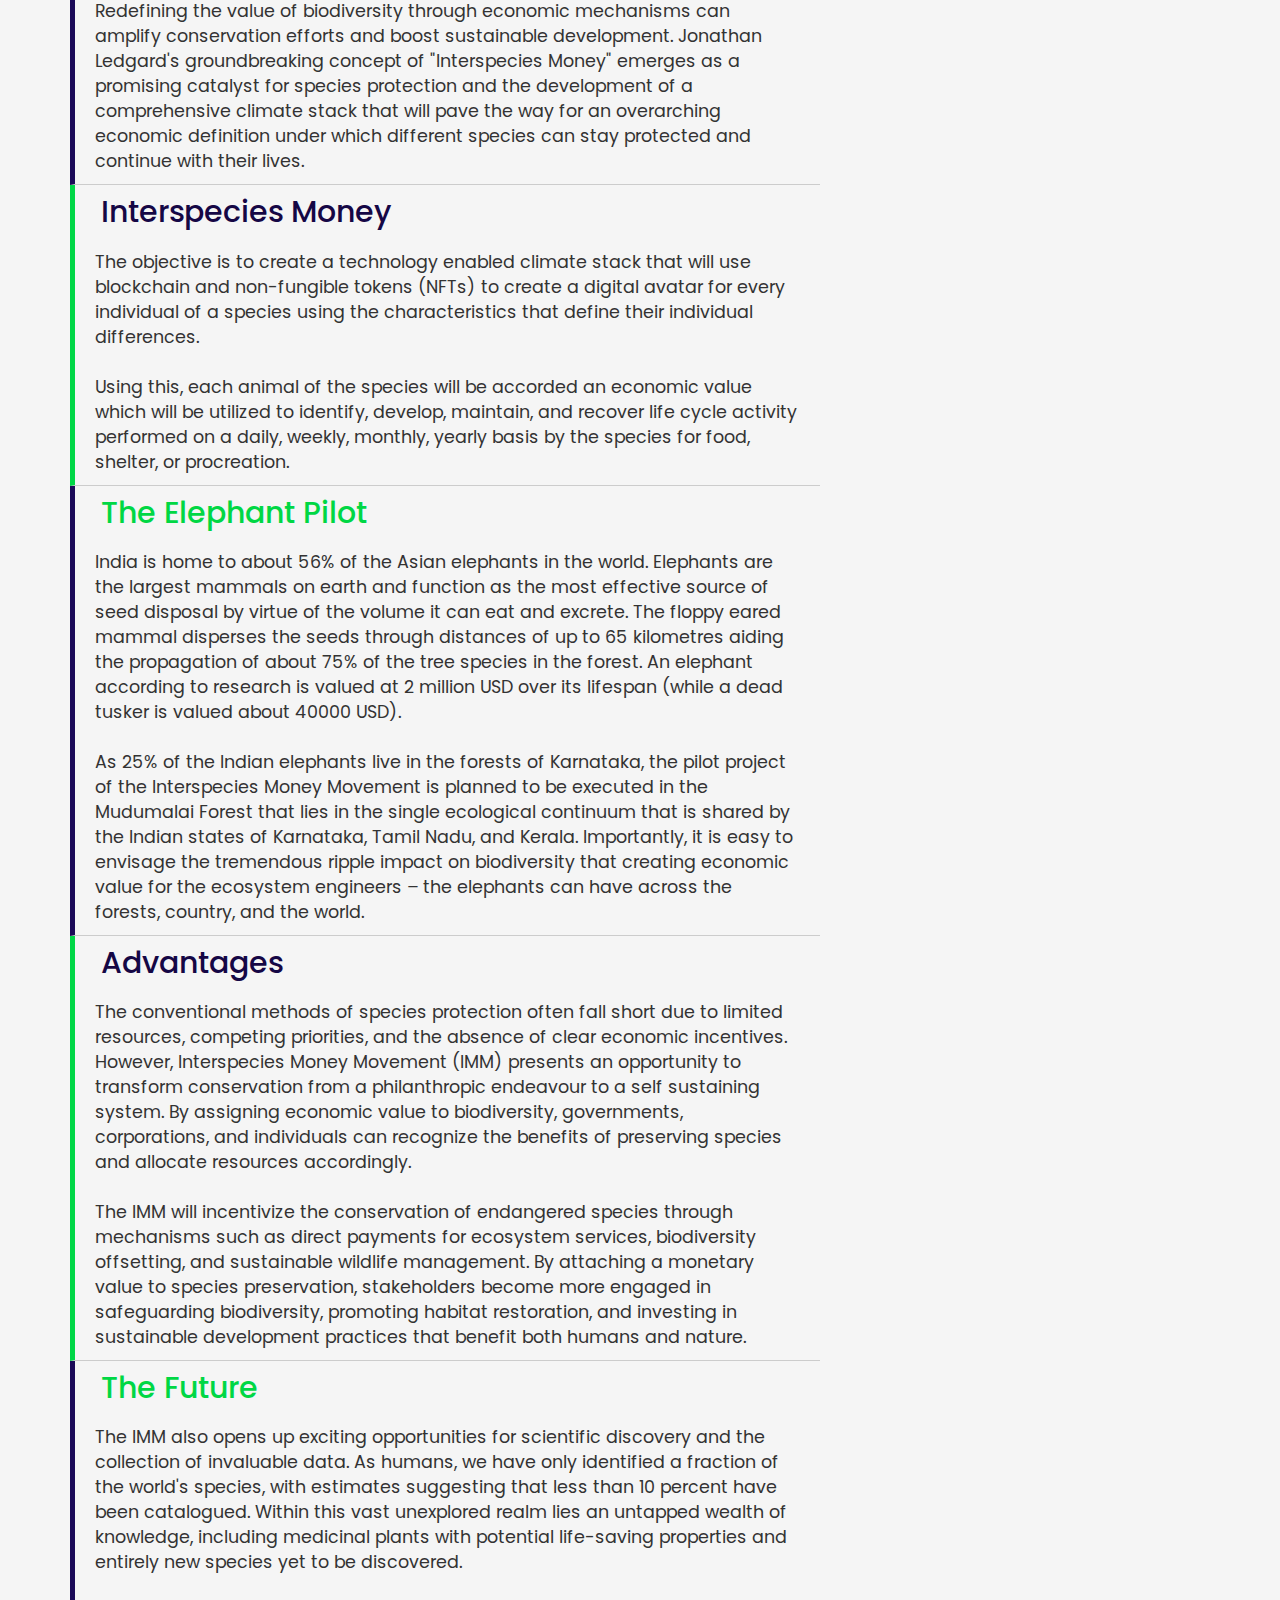
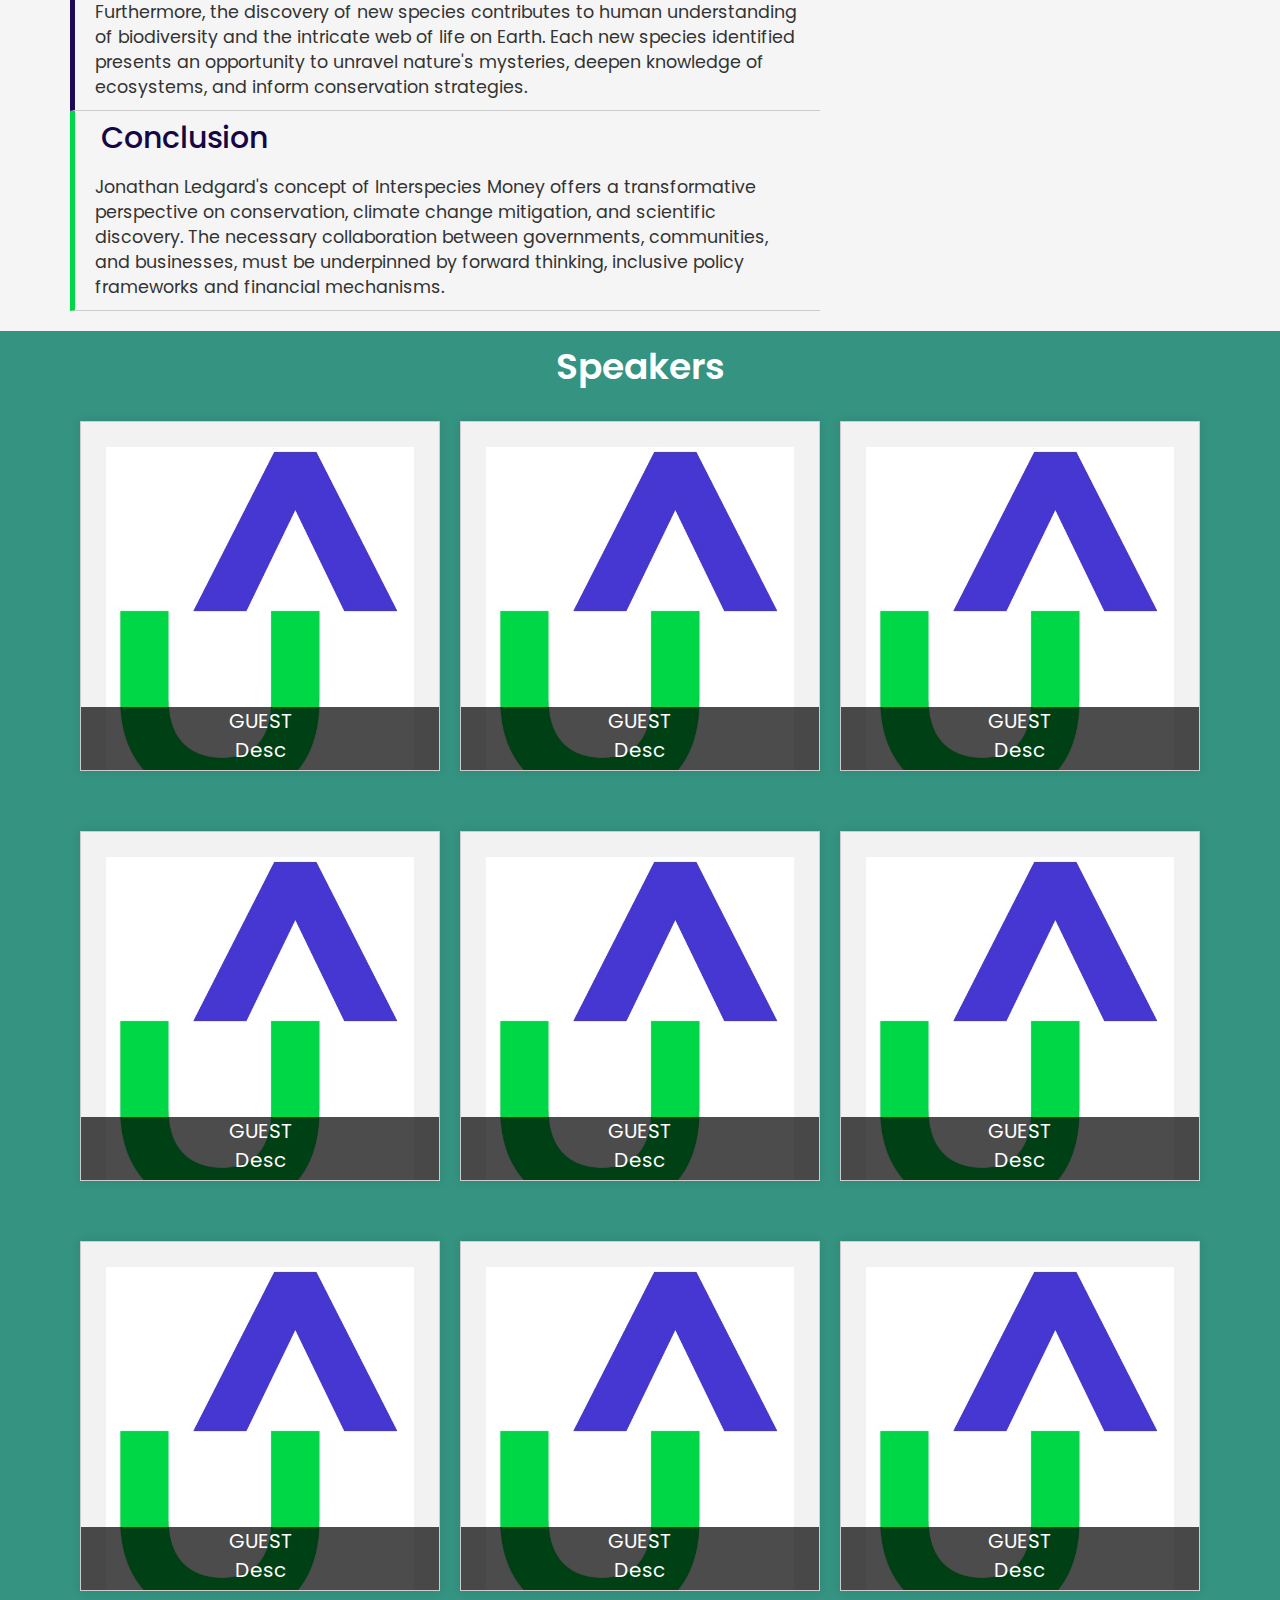
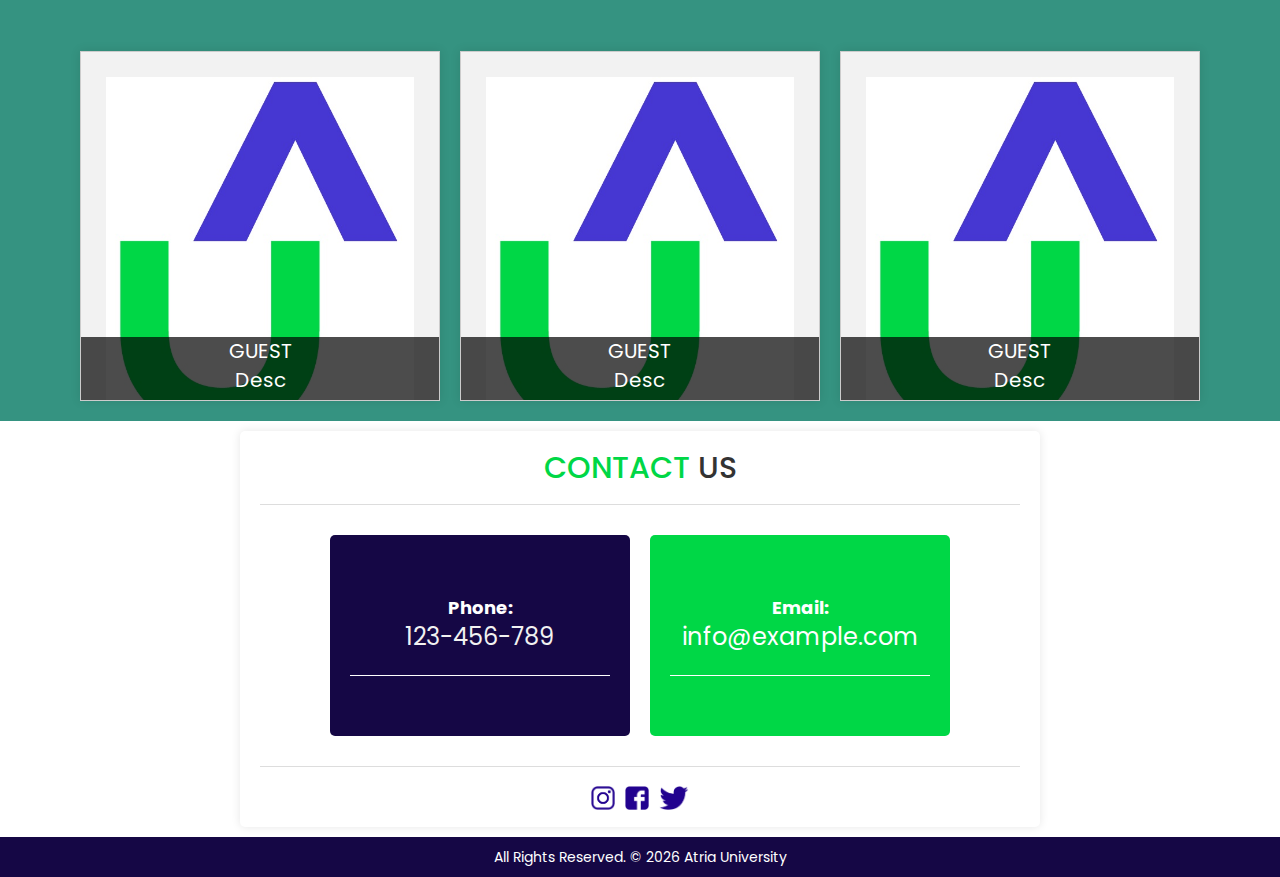
==== commit e86a5216: "modified:   index.html 	modified:   style.css" ====
--- a/index.html
+++ b/index.html
@@ -29,7 +29,7 @@
 
     </header>
     <section class="parallax">
-        <h6 id="disclaimer">Disclaimer: This content changes</h6>
+        <h4 id="disclaimer">Disclaimer: This content changes</h4>
         <video id="video" width="100%" height="100%" autoplay loop>
             <source src="./images/Video.mp4" type="video/mp4">
         </video>
@@ -129,8 +129,8 @@
                         <table border="0" cellspacing="10" cellpadding="10" style="width: 100%;">
                             <tbody>
                                 <tr>
-                                    <td><img id="location" src="./images/location.png" alt="location"></td>
-                                    <td><p>ASKB Campus, 1st Main Rd, AGS Colony, Anandnagar, Hebbal, Bengaluru - 560 024</p></td>
+                                    <td id="pin"><img id="location" src="./images/location.png" alt="location"></td>
+                                    <td><a href="https://goo.gl/maps/Nd35tGR8ihrJsJrX6">Radisson Blu Atria Bengaluru</a></td>
                                 </tr>
                             </tbody>
                         </table>
--- a/style.css
+++ b/style.css
@@ -130,7 +130,6 @@
     margin-bottom: 3%;
     color: #150745;
 }
-
 
 
 .td2 {
@@ -541,14 +540,23 @@
 }
 
 #location {
+    margin-top: 5px;
+    margin-left: 10px;
     margin-right: 10px;
-    width: 23px;
+    width:23px;
     height: 30px;
 }
 
-.col-md-8 p {
+.col-md-8 td a {
+    text-decoration: none;
     padding-top: 5px;
     margin-top: 5px;
+}
+
+#pin{
+    
+    width:23px;
+    height: 30px;
 }
 
 #video{
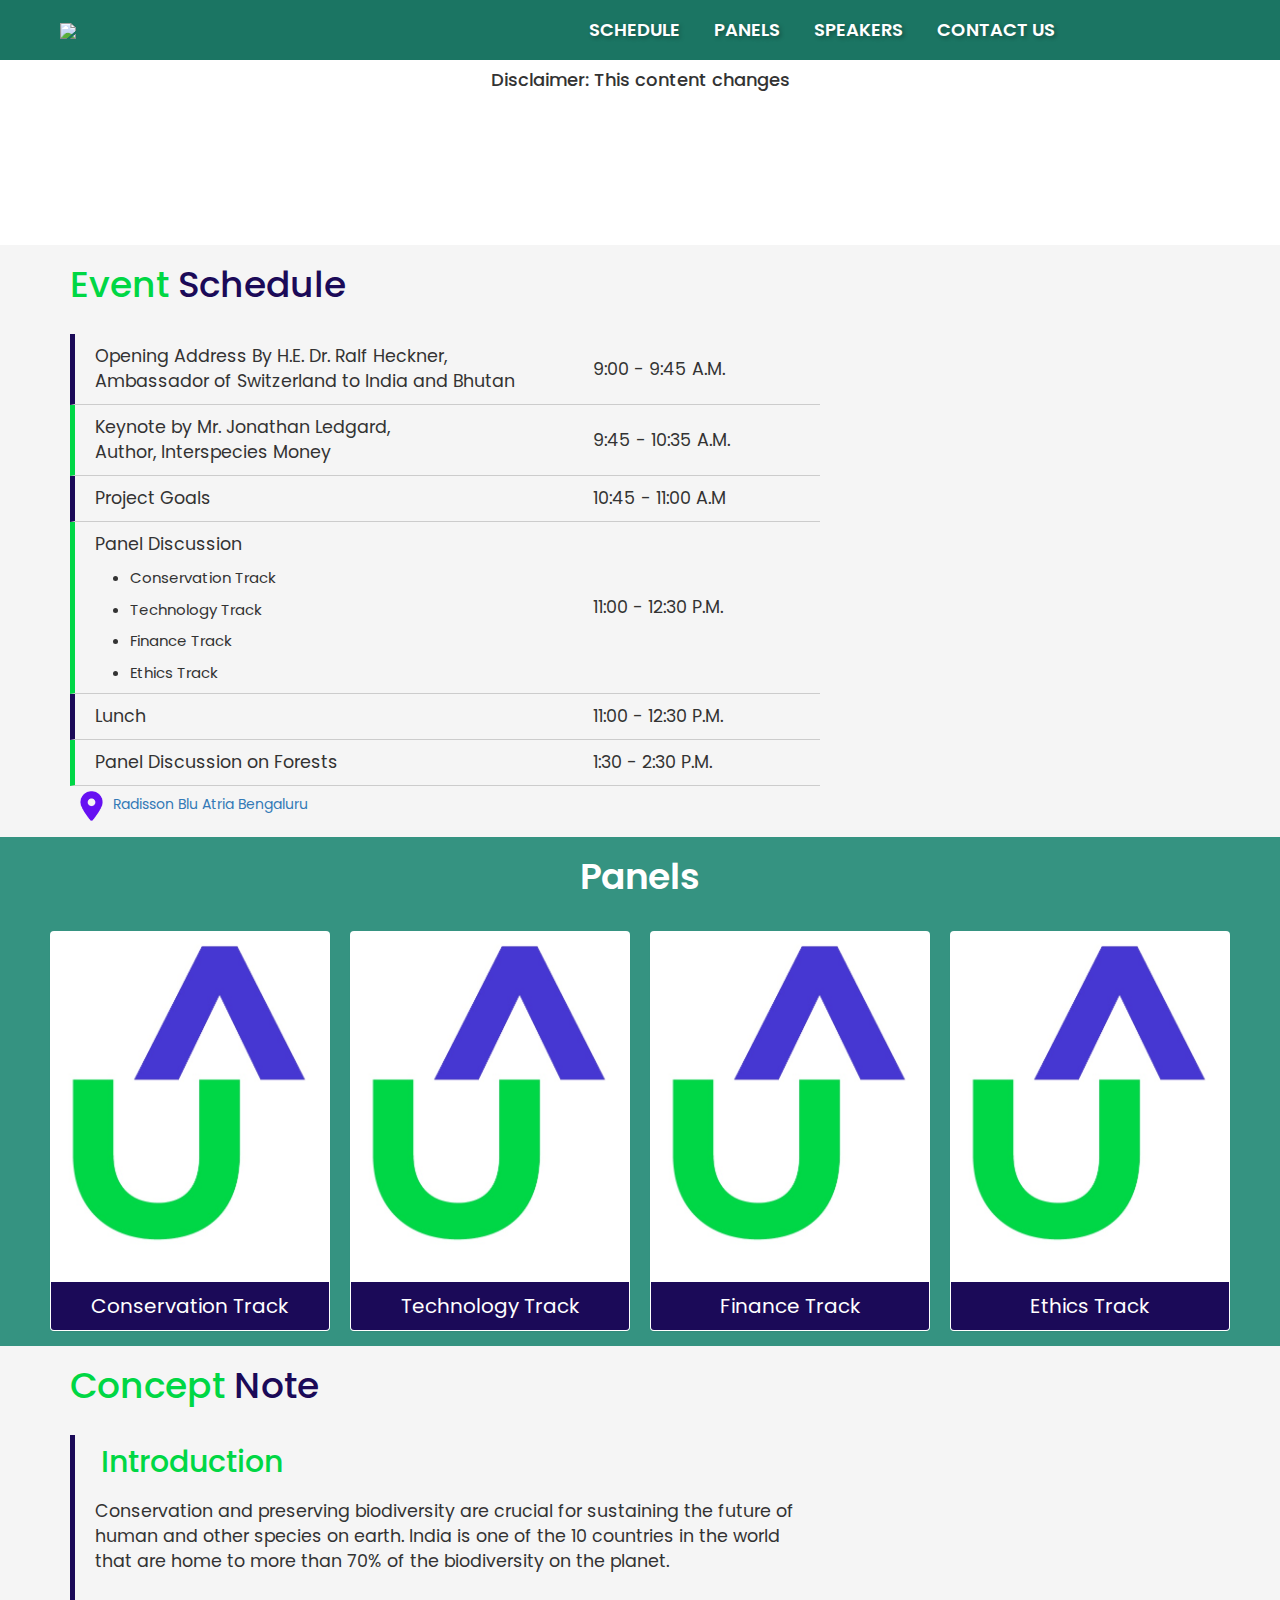
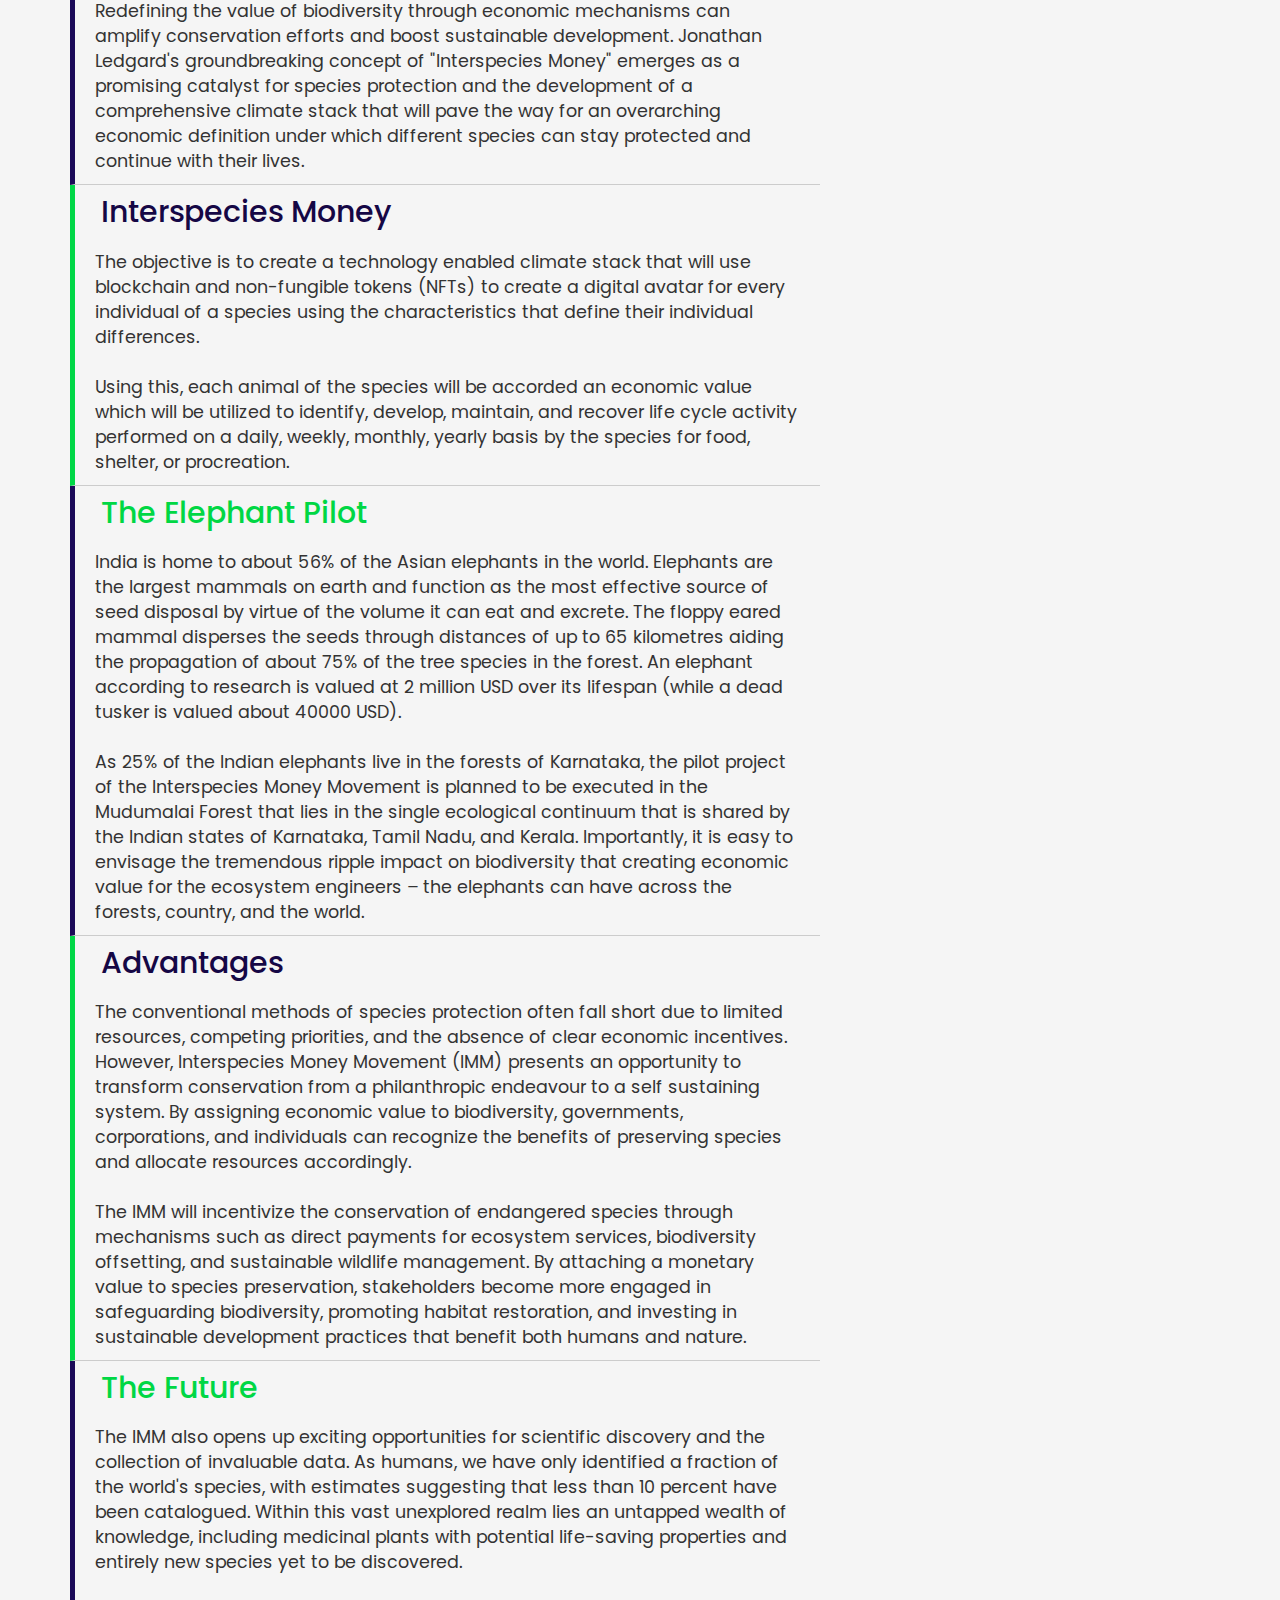
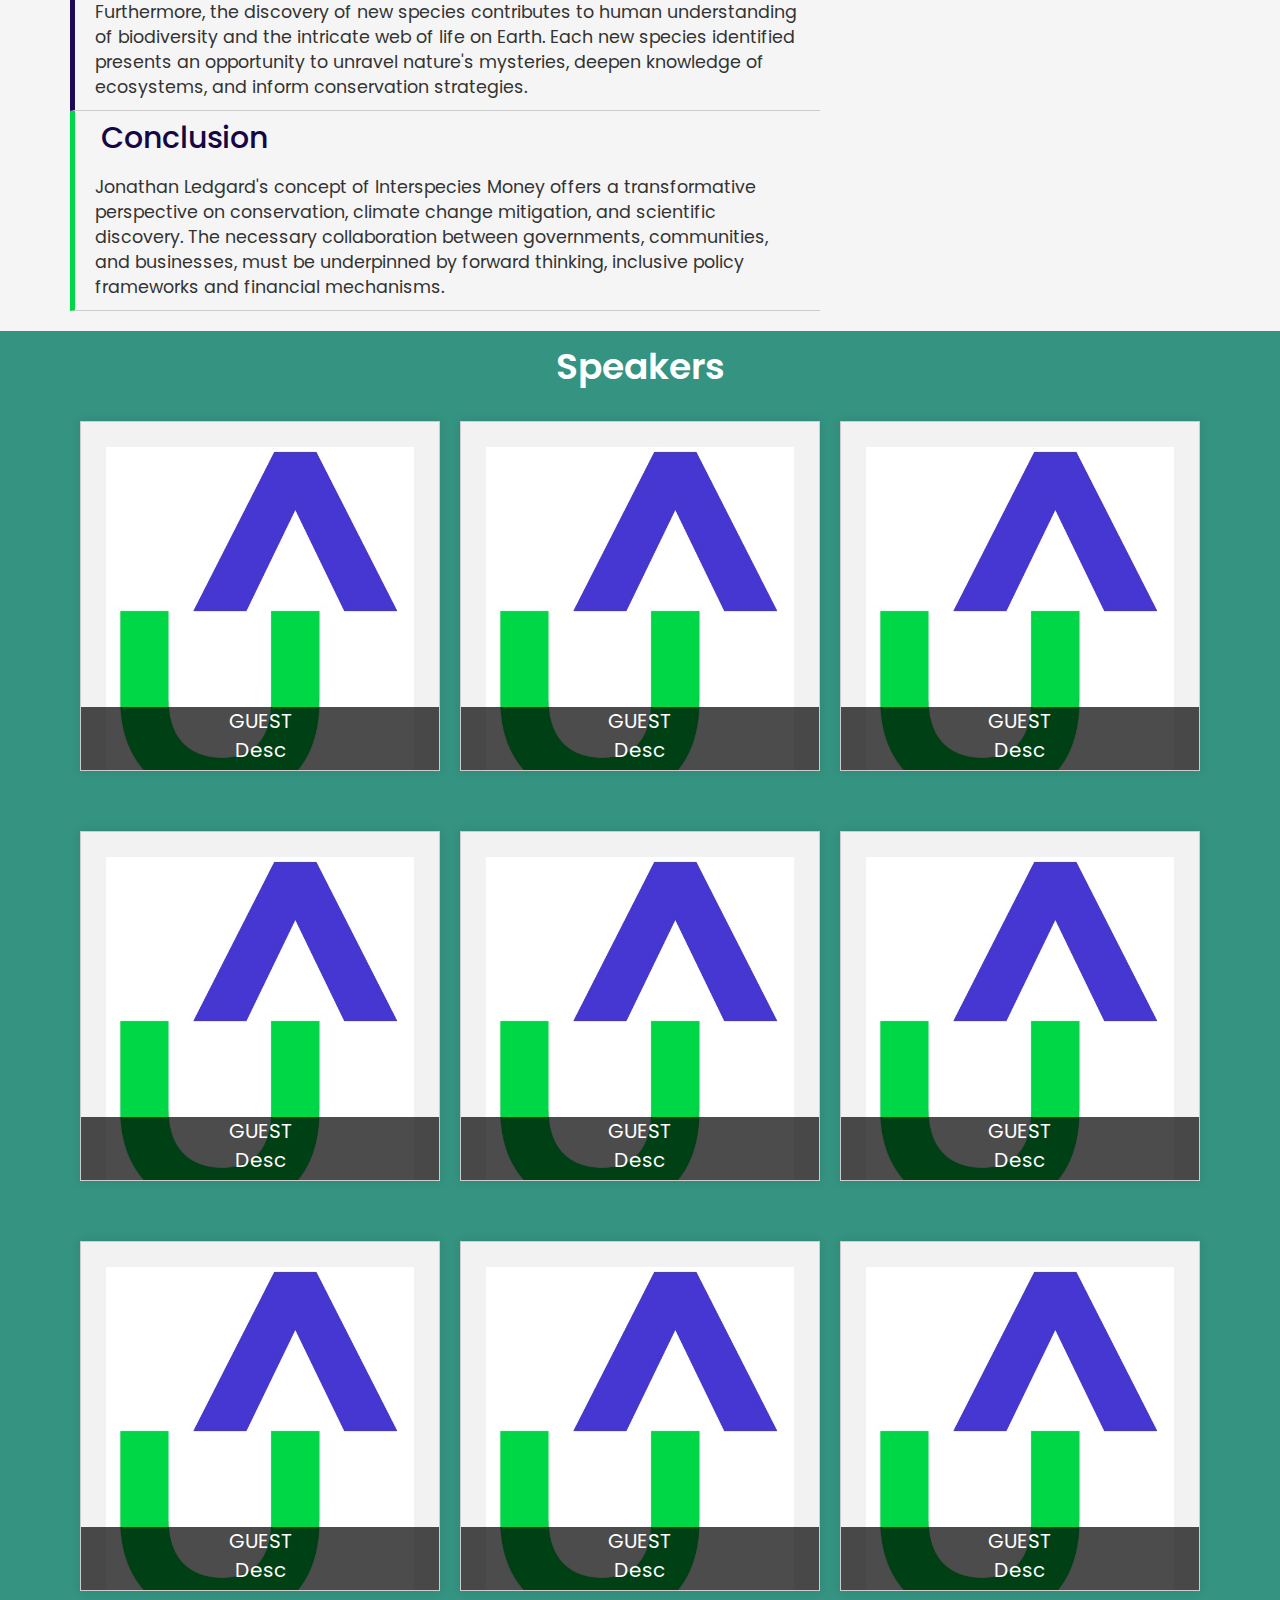
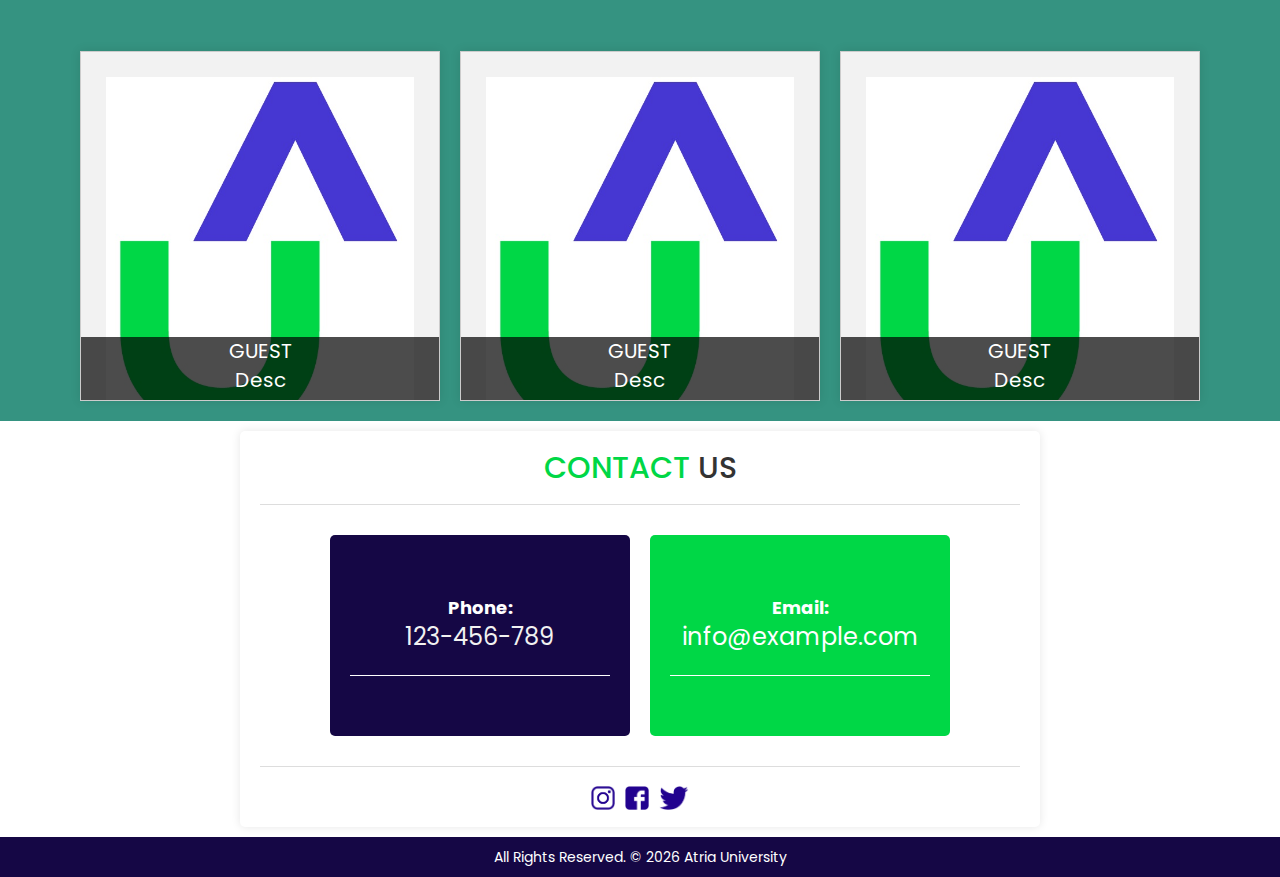
==== commit dc3145b5: "modified:   index.html" ====
--- a/index.html
+++ b/index.html
@@ -30,7 +30,7 @@
     </header>
     <section class="parallax">
         <h4 id="disclaimer">Disclaimer: This content changes</h4>
-        <video id="video" width="100%" height="100%" autoplay loop>
+        <video id="video" width="100%" height="100%" autoplay>
             <source src="./images/Video.mp4" type="video/mp4">
         </video>
         <!-- <img src="./images/hill1.png" id="hill1" alt="img">
--- a/style.css
+++ b/style.css
@@ -21,7 +21,7 @@
 
 #header {
     position: absolute;
-    background-color: rgba(2, 102, 82, 0.5);
+    background-color: rgb(2, 102, 82,.9);
     top: 0;
     left: 0;
     height: 60px;
@@ -559,11 +559,6 @@
     height: 30px;
 }
 
-#video{
-    /* position: relative; */
-    top: 10px;
-}
-
 
 #disclaimer{
     margin-top: 70px;
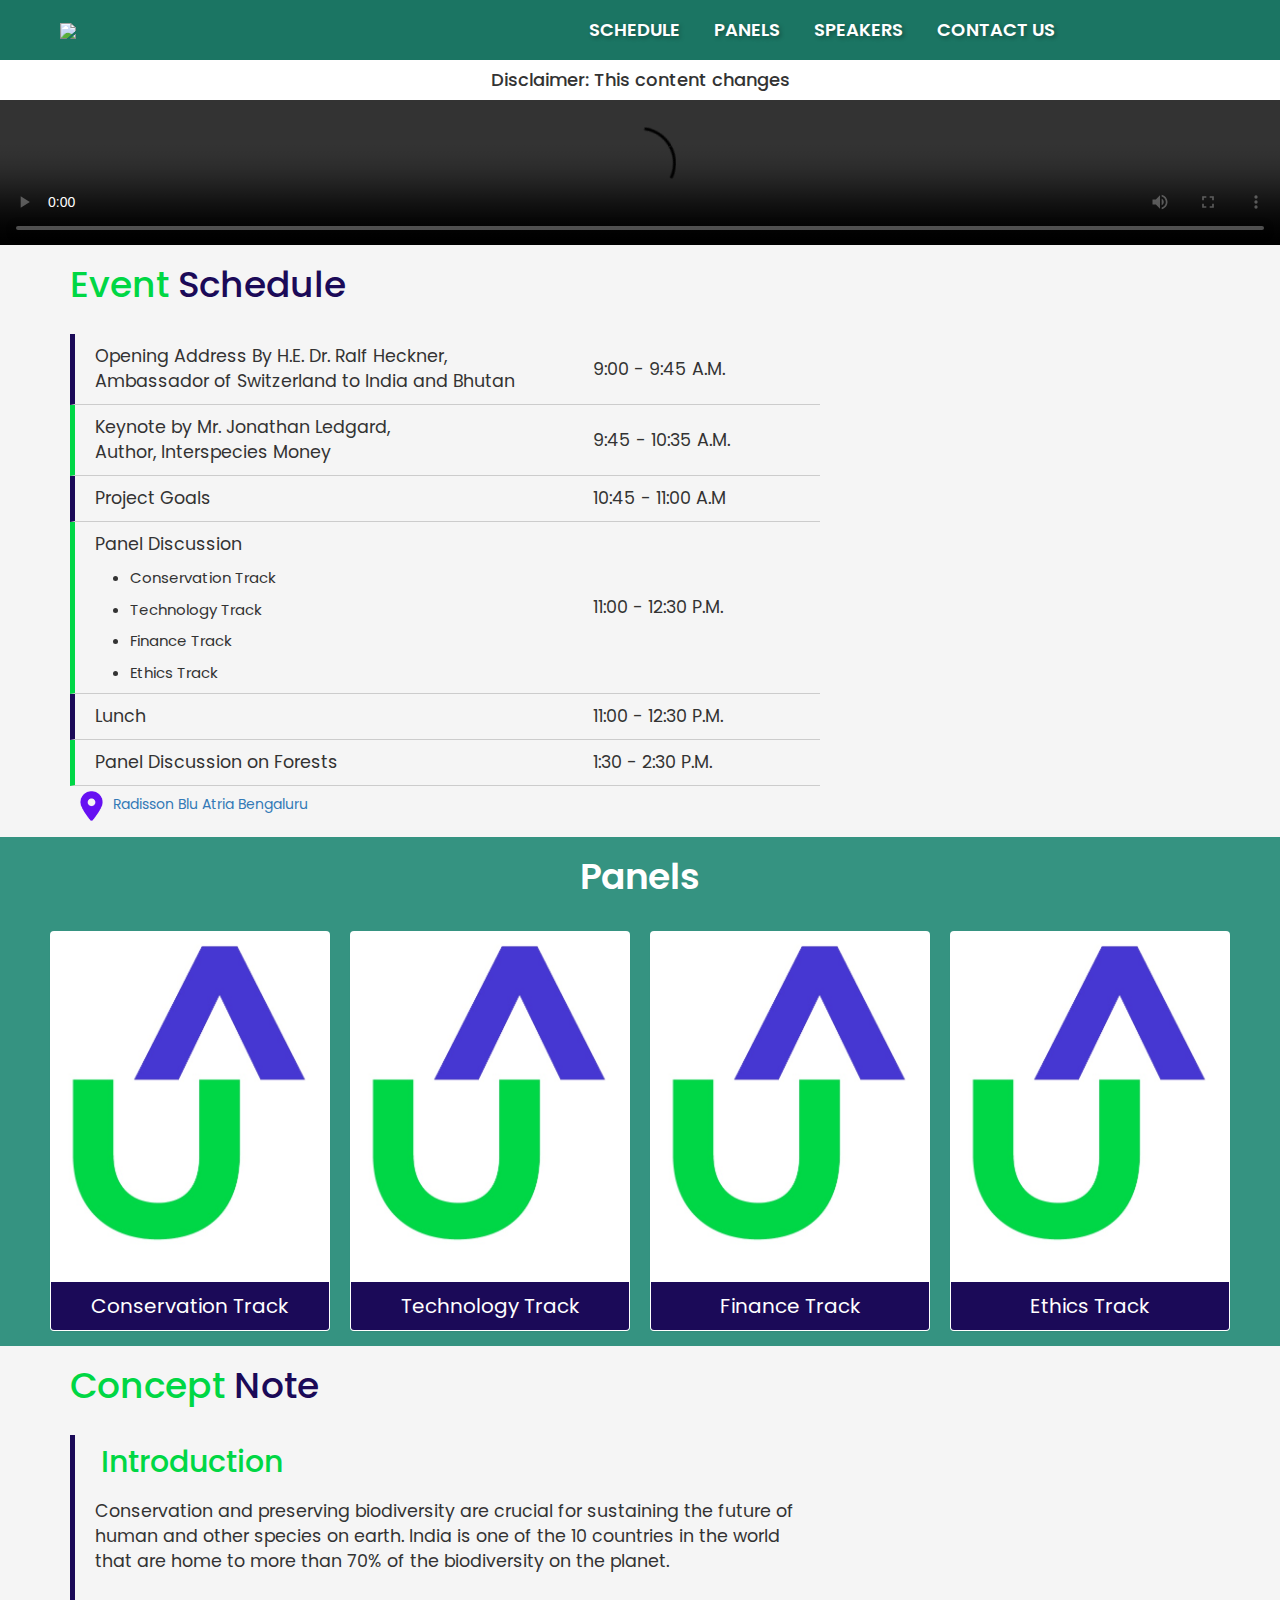
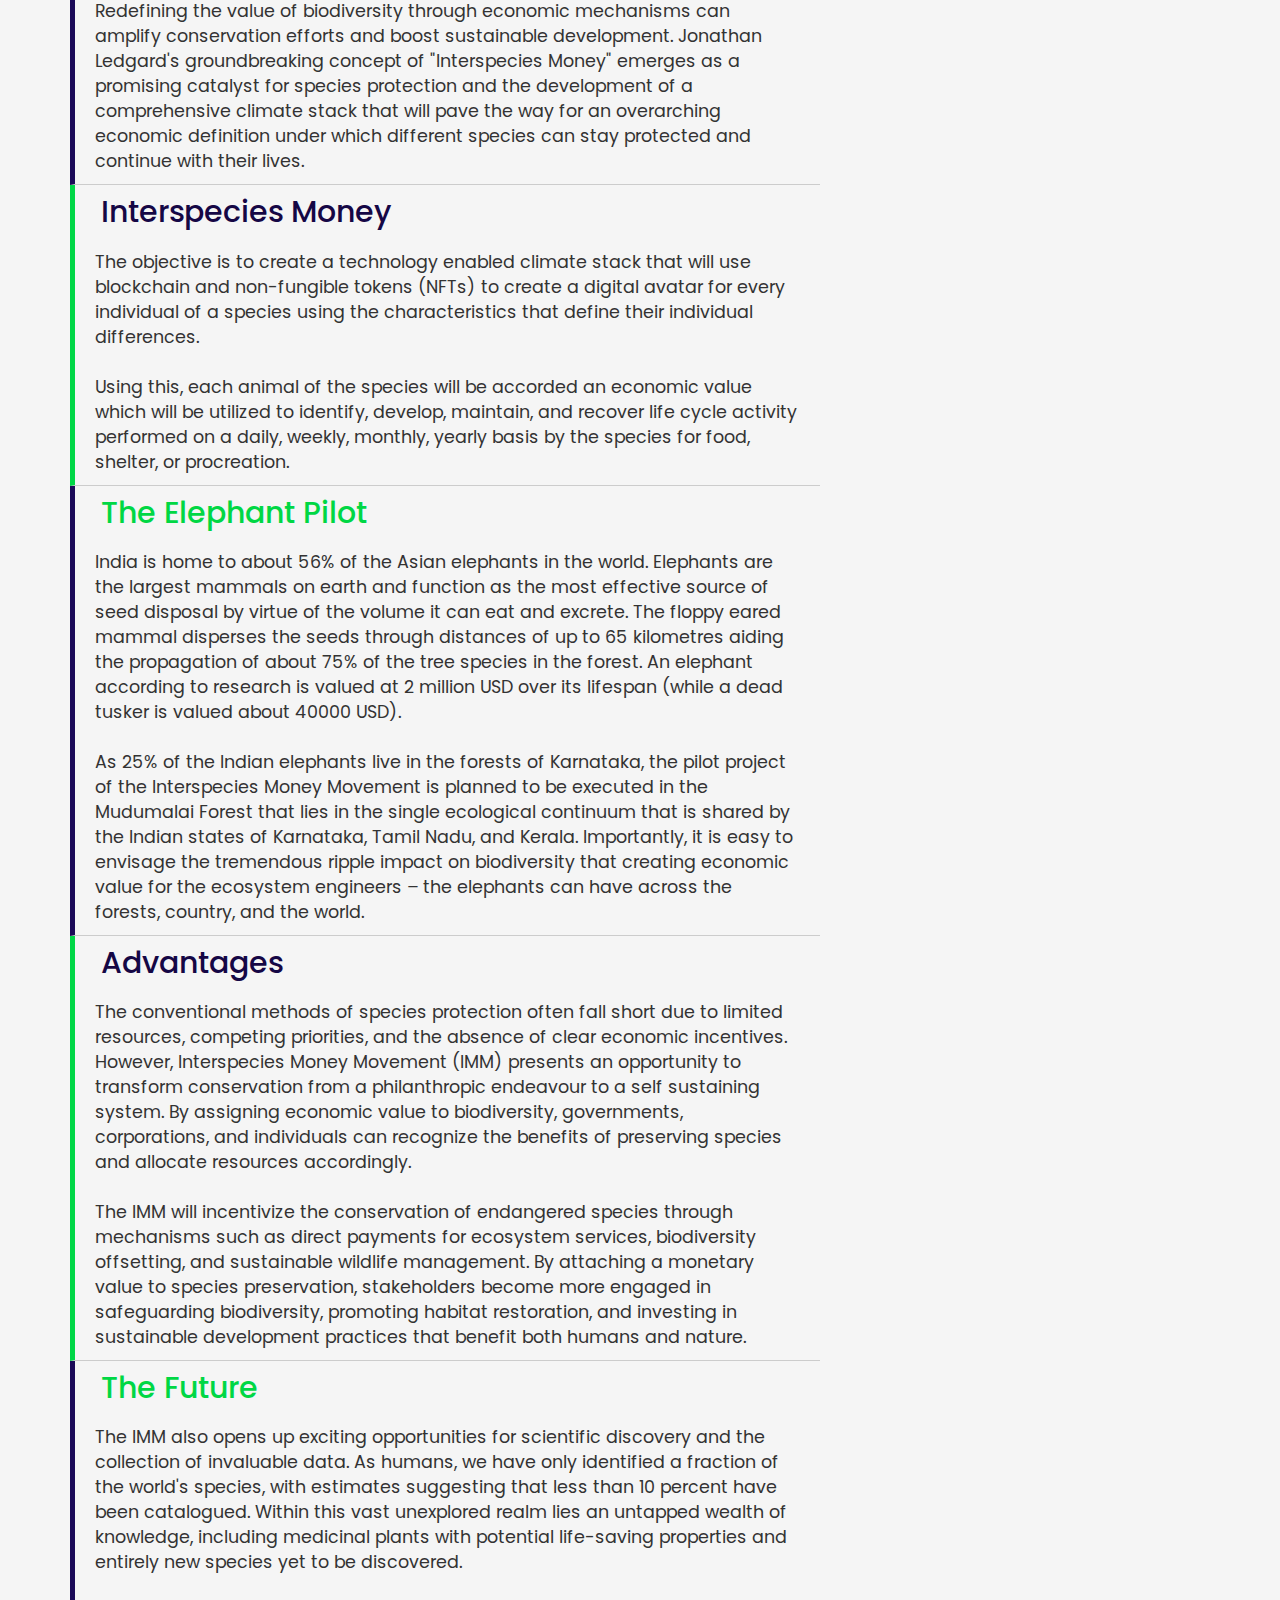
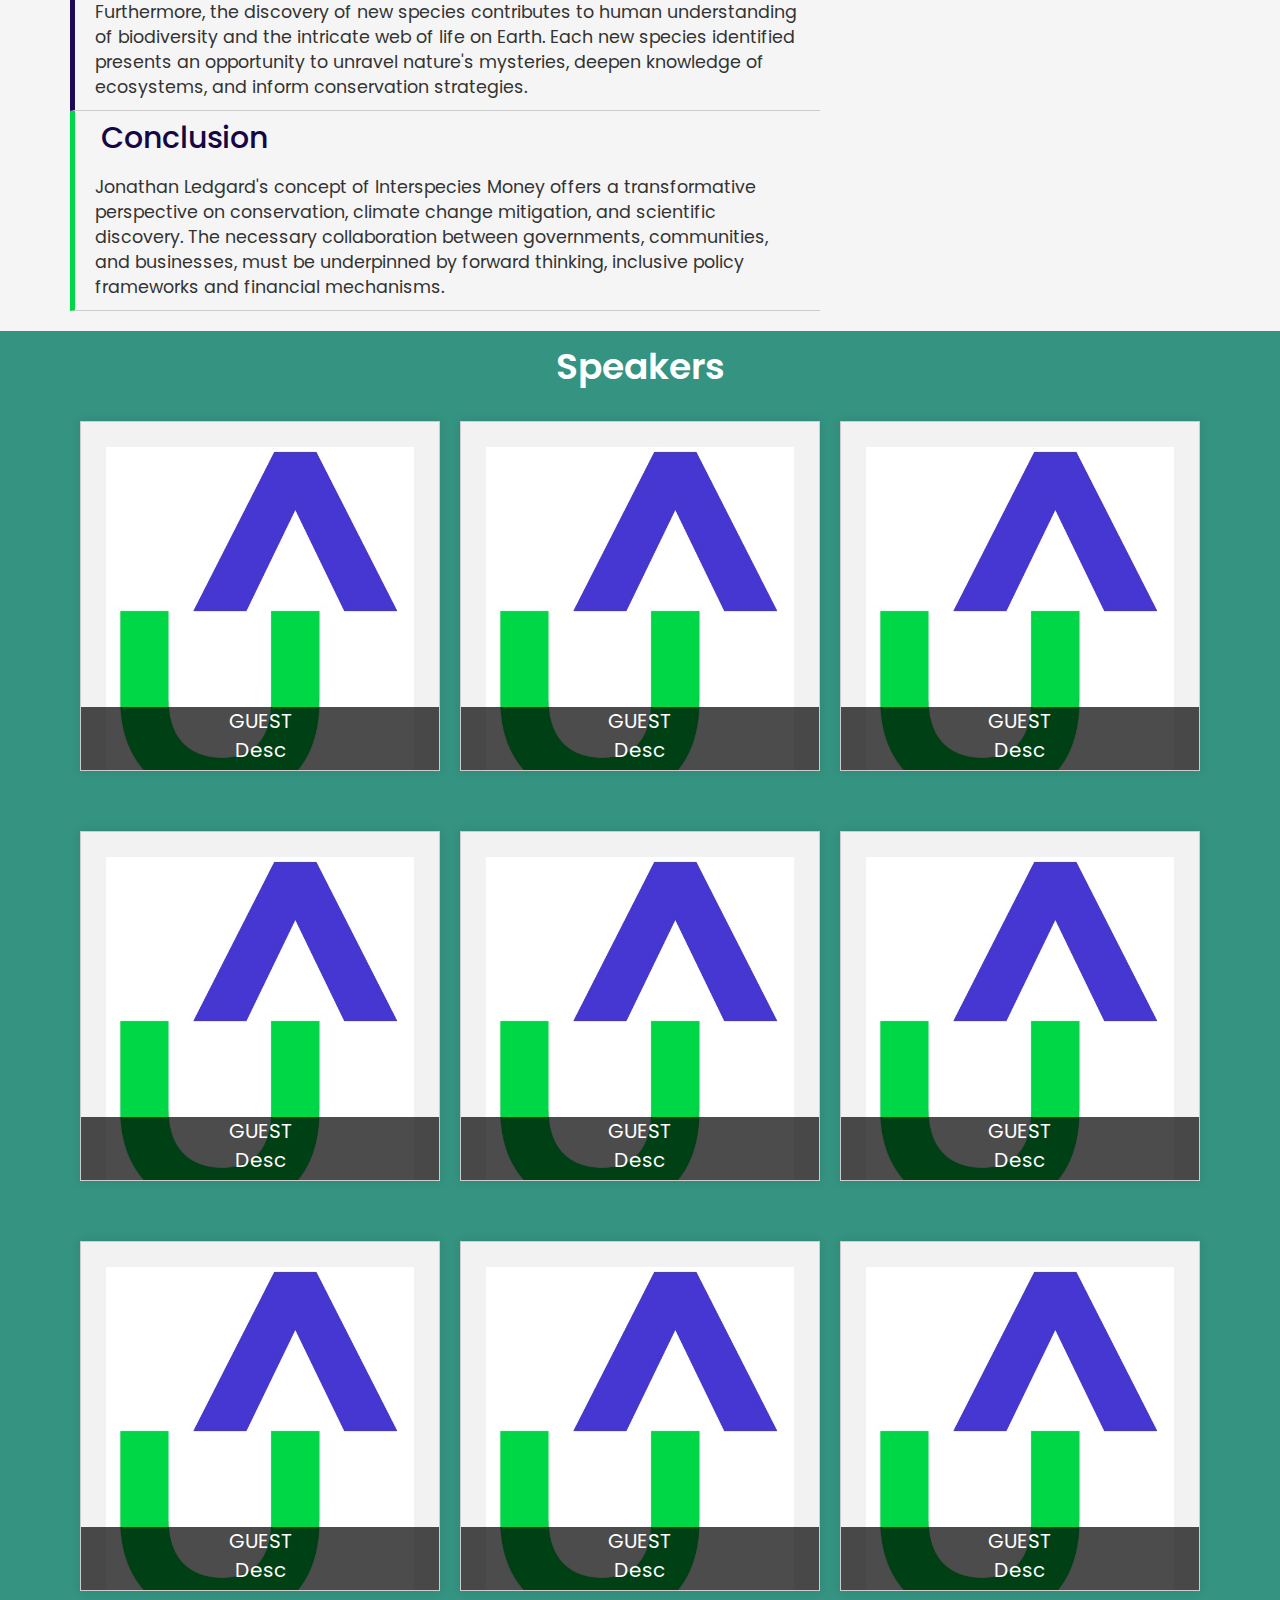
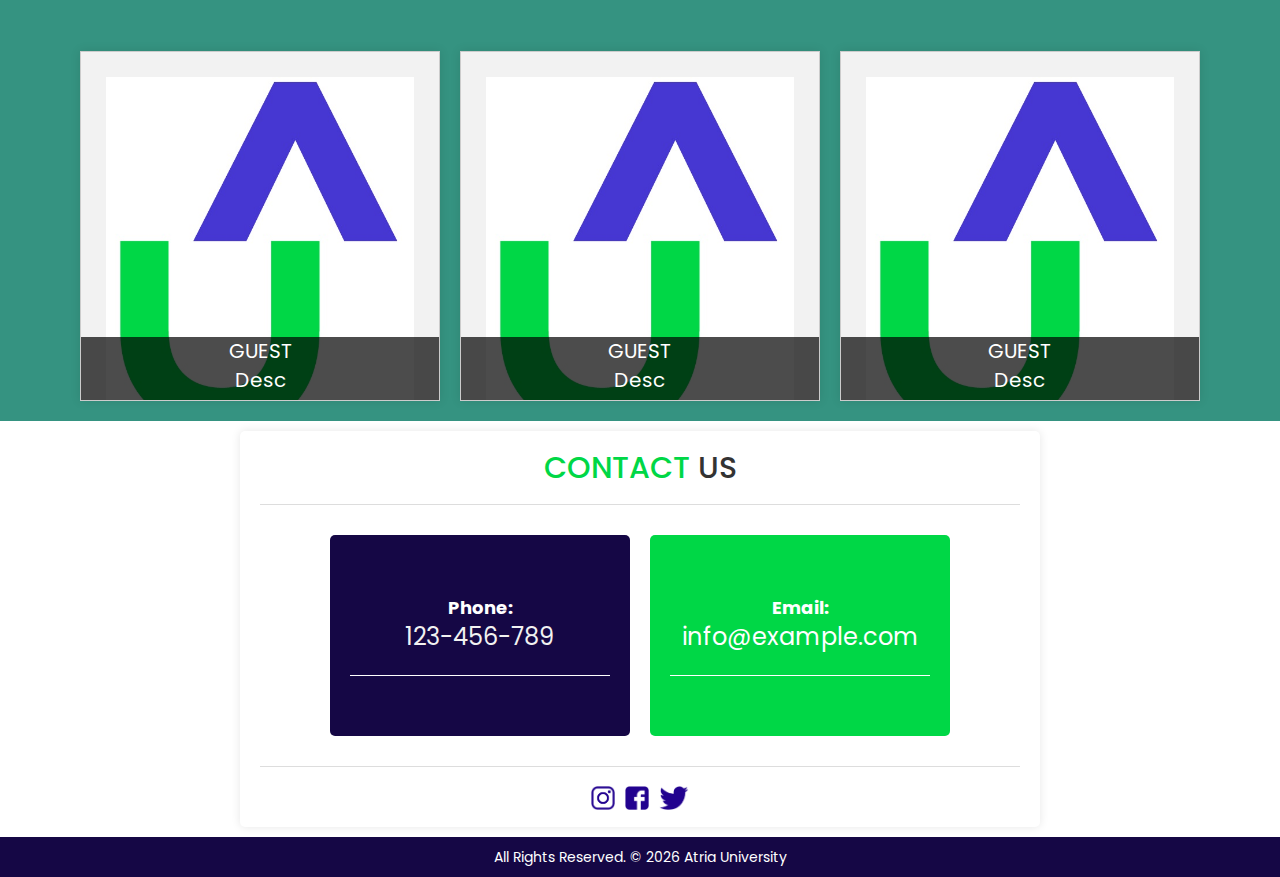
==== commit baa9d58b: "modified:   index.html 	modified:   script.js" ====
--- a/index.html
+++ b/index.html
@@ -26,11 +26,10 @@
             </nav>
 
         </div>
-
     </header>
     <section class="parallax">
         <h4 id="disclaimer">Disclaimer: This content changes</h4>
-        <video id="video" width="100%" height="100%" autoplay>
+        <video id="video" width="100%" height="100%" autoplay loop controls>
             <source src="./images/Video.mp4" type="video/mp4">
         </video>
         <!-- <img src="./images/hill1.png" id="hill1" alt="img">
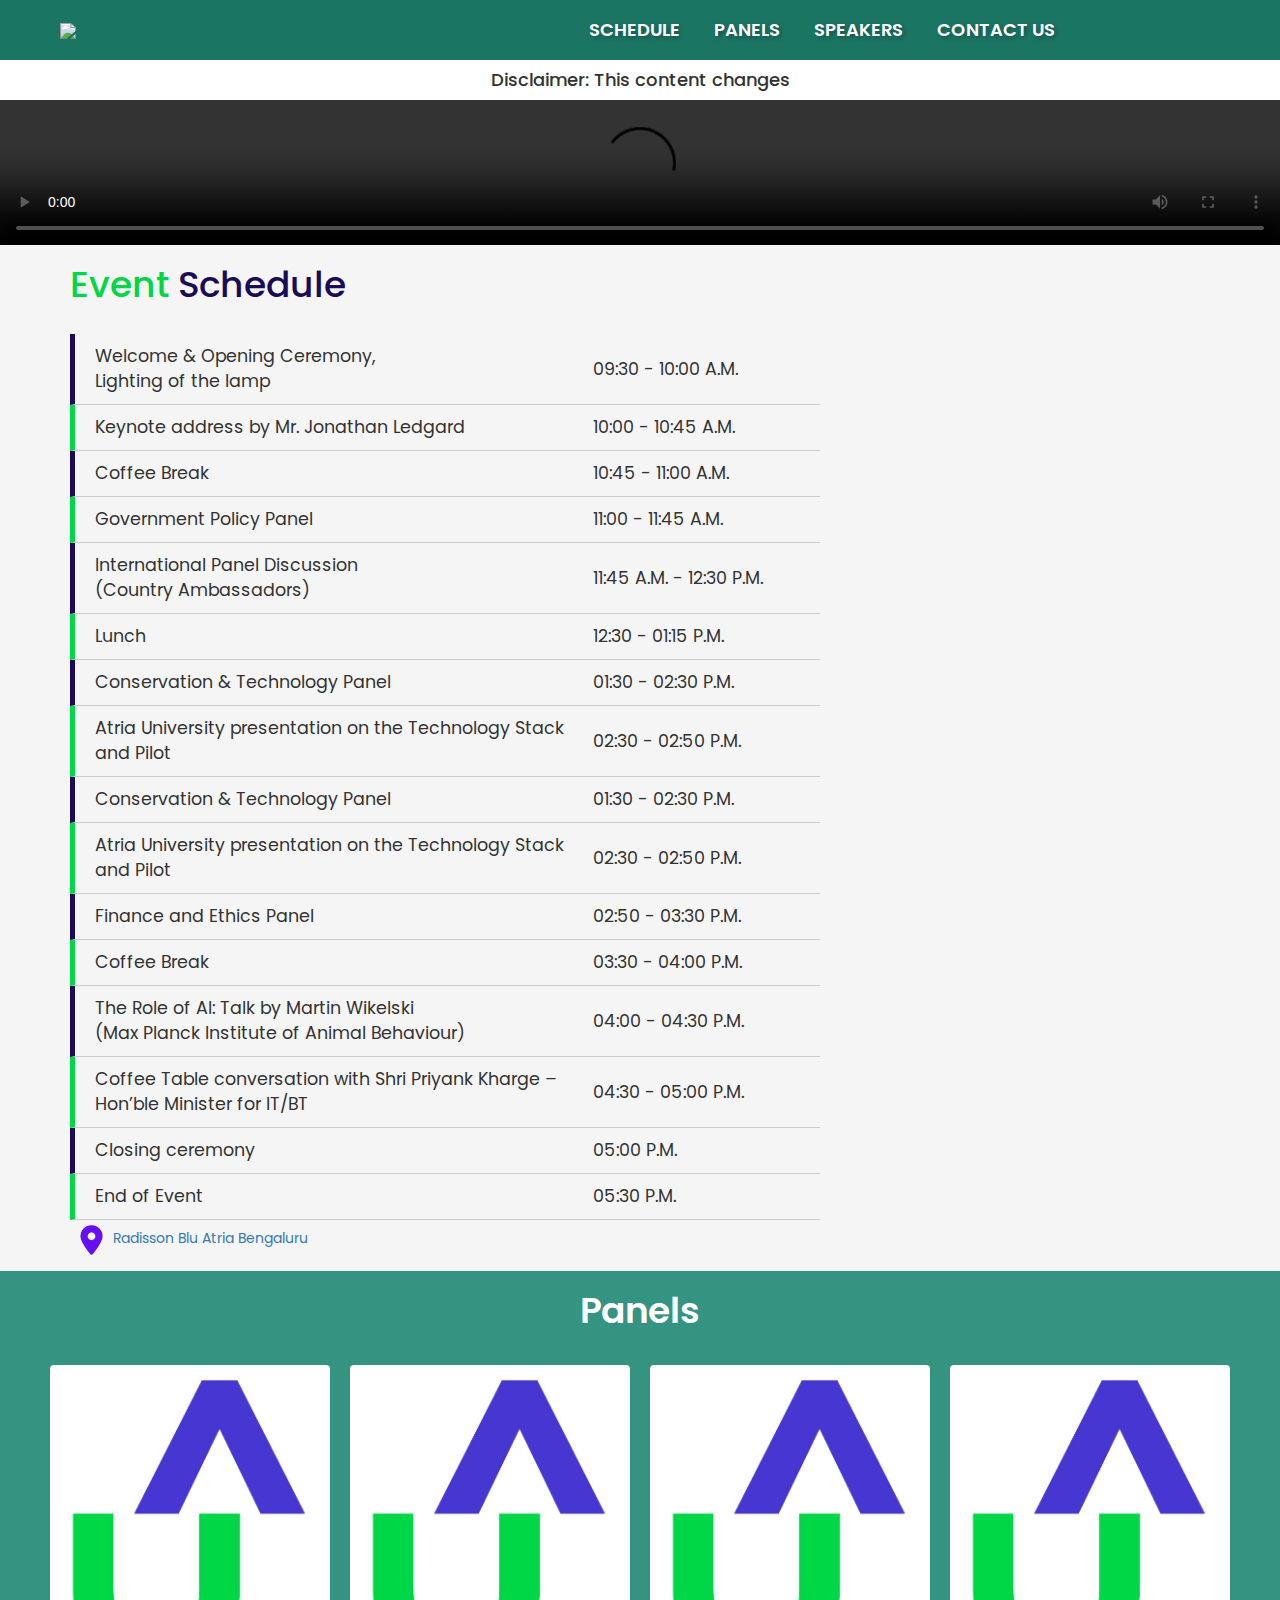
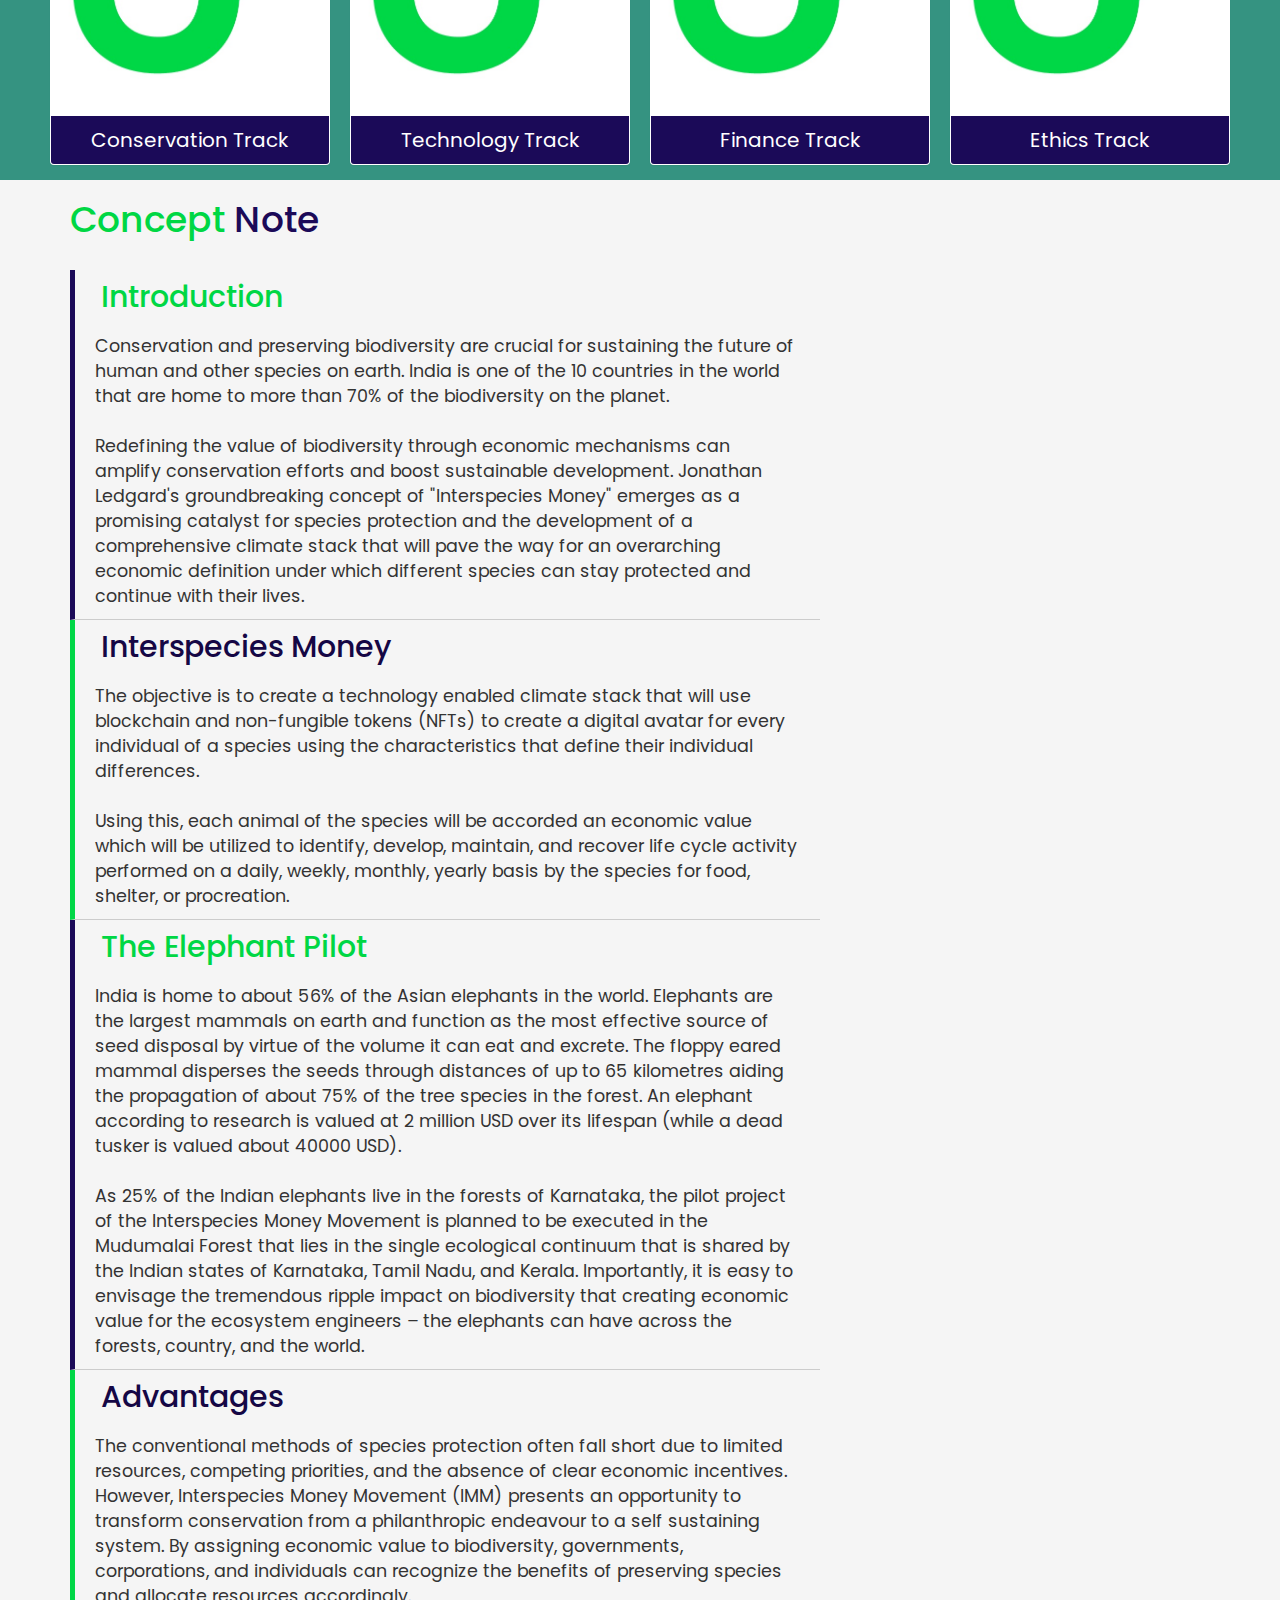
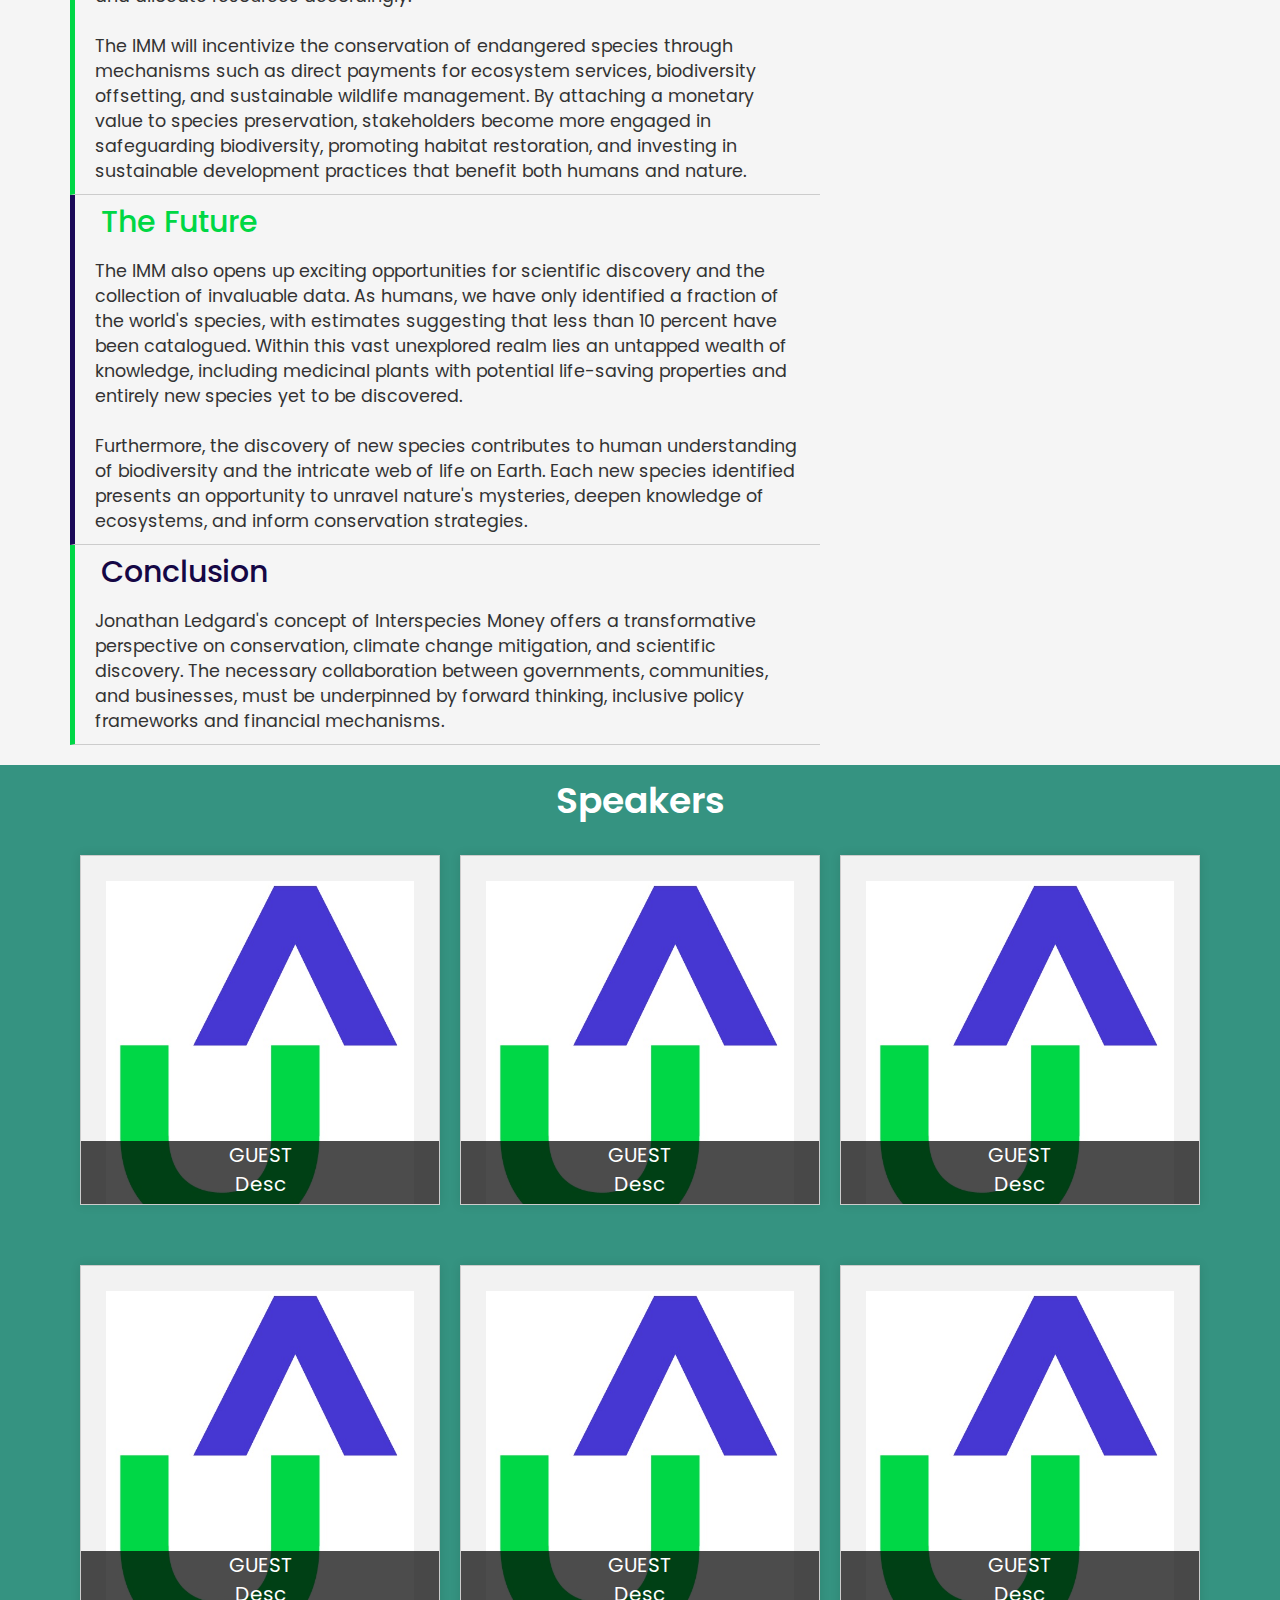
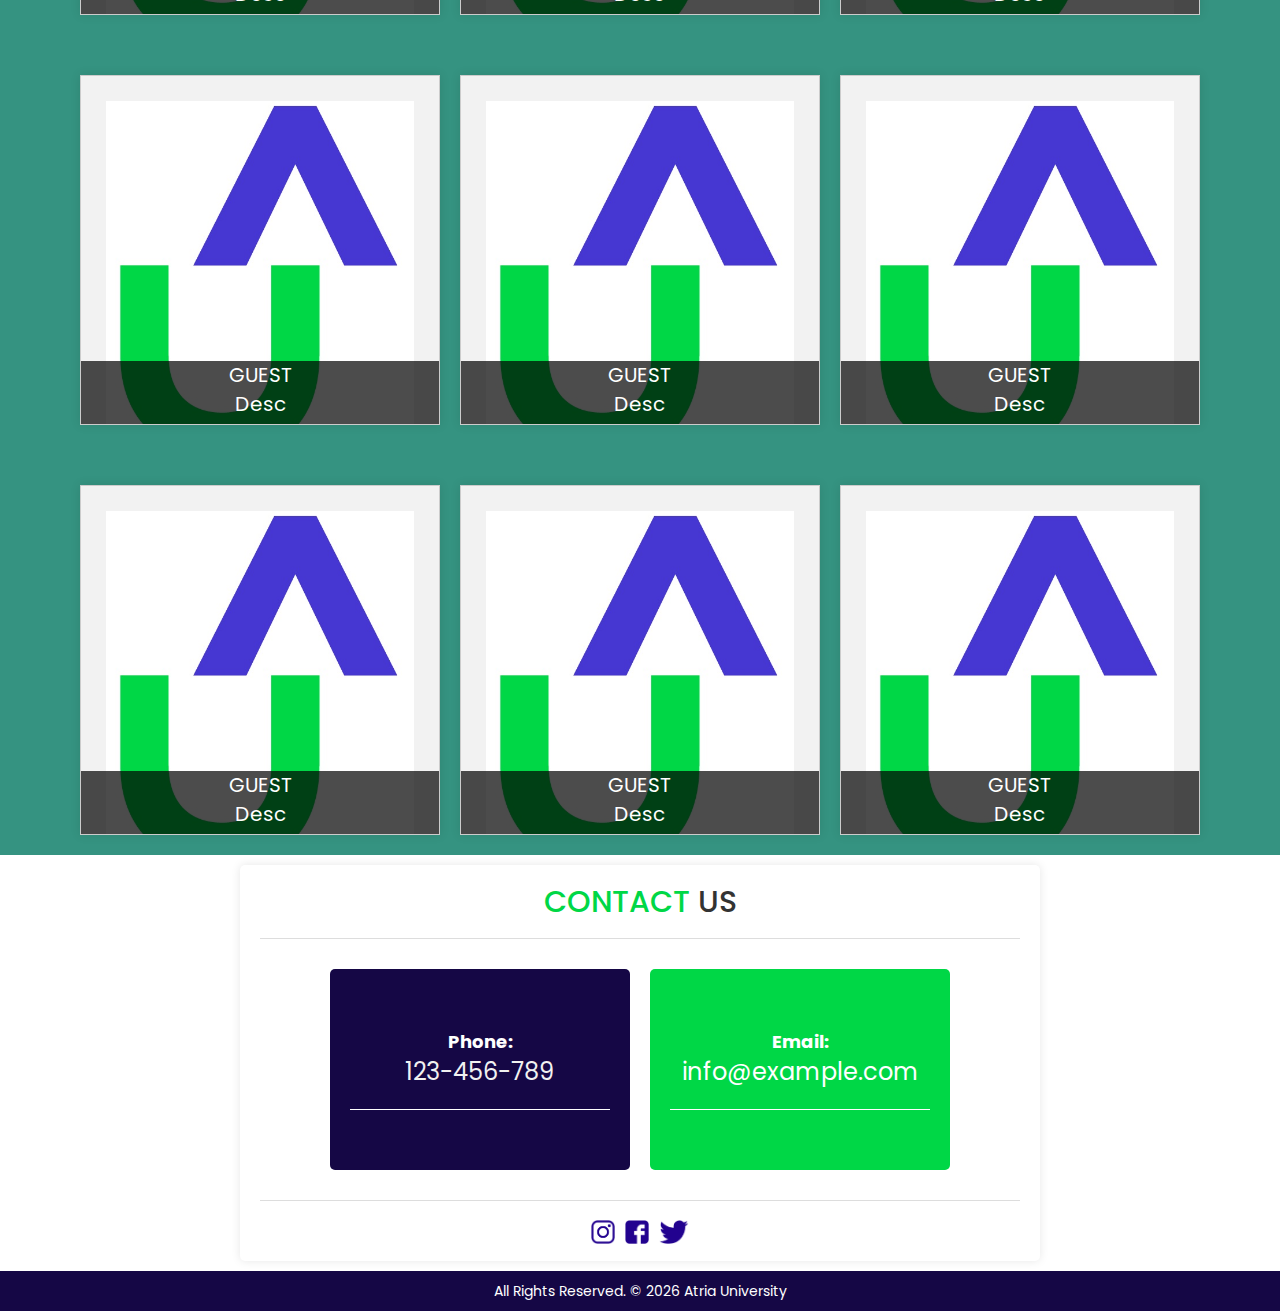
==== commit e40604f4: "schedule Changes" ====
--- a/index.html
+++ b/index.html
@@ -58,69 +58,166 @@
                         <table border="0" cellspacing="10" cellpadding="10" style="width: 100%;">
                             <tbody>
                                 <tr>
-                                    <td class="td1">Opening Address By H.E. Dr. Ralf Heckner,<br>Ambassador of
-                                        Switzerland to India and Bhutan
-                                    </td>
-                                    <td class="td2">9:00 - 9:45 A.M.</td>
-                                </tr>
-                            </tbody>
-                        </table>
-                    </blockquote>
-                    <blockquote class="green1">
-                        <table border="0" cellspacing="10" cellpadding="10" style="width: 100%;">
-                            <tbody>
-                                <tr>
-                                    <td class="td1">Keynote by Mr. Jonathan Ledgard,<br>
-                                        Author, Interspecies Money
-                                    </td>
-                                    <td class="td2">9:45 - 10:35 A.M.</td>
-                                </tr>
-                            </tbody>
-                        </table>
-                    </blockquote>
-                    <blockquote class="blue1">
-                        <table border="0" cellspacing="10" cellpadding="10" style="width: 100%;">
-                            <tbody>
-                                <tr>
-                                    <td class="td1">Project Goals</td>
-                                    <td class="td2">10:45 - 11:00 A.M</td>
-                                </tr>
-                            </tbody>
-                        </table>
-                    </blockquote>
-                    <blockquote class="green1">
-                        <table border="0" cell +spacing="10" cellpadding="10" style="width: 100%;">
-                            <tbody>
-                                <tr>
-                                    <td class="td1">Panel Discussion
-                                        <ul>
+                                    <td class="td1">Welcome & Opening Ceremony,<br/>Lighting of the lamp
+                                    </td>
+                                    <td class="td2">09:30 - 10:00 A.M.</td>
+                                </tr>
+                            </tbody>
+                        </table>
+                    </blockquote>
+                    <blockquote class="green1">
+                        <table border="0" cellspacing="10" cellpadding="10" style="width: 100%;">
+                            <tbody>
+                                <tr>
+                                    <td class="td1">Keynote address by Mr. Jonathan Ledgard</td>
+                                    <td class="td2">10:00 - 10:45 A.M.</td>
+                                </tr>
+                            </tbody>
+                        </table>
+                    </blockquote>
+                    <blockquote class="blue1">
+                        <table border="0" cellspacing="10" cellpadding="10" style="width: 100%;">
+                            <tbody>
+                                <tr>
+                                    <td class="td1">Coffee Break</td>
+                                    <td class="td2">10:45 - 11:00 A.M.</td>
+                                </tr>
+                            </tbody>
+                        </table>
+                    </blockquote>
+                    <blockquote class="green1">
+                        <table border="0" cellspacing="10" cellpadding="10" style="width: 100%;">
+                            <tbody>
+                                <tr>
+                                    <td class="td1">Government Policy Panel
+                                        <!-- <ul>
                                             <li>Conservation Track</li>
                                             <li>Technology Track</li>
                                             <li>Finance Track</li>
                                             <li>Ethics Track</li>
-                                        </ul>
-                                    </td>
-                                    <td class="td2">11:00 - 12:30 P.M.</td>
-                                </tr>
-                            </tbody>
-                        </table>
-                    </blockquote>
-                    <blockquote class="blue1">
+                                        </ul> -->
+                                    </td>
+                                    <td class="td2">11:00 - 11:45 A.M.</td>
+                                </tr>
+                            </tbody>
+                        </table>
+                    </blockquote>
+                    <blockquote class="blue1">
+                        <table border="0" cellspacing="10" cellpadding="10" style="width: 100%;">
+                            <tbody>
+                                <tr>
+                                    <td class="td1">International Panel Discussion<br/>(Country Ambassadors)</td>
+                                    <td class="td2">11:45 A.M. - 12:30 P.M.</td>
+                                </tr>
+                            </tbody>
+                        </table>
+                    </blockquote>
+                    <blockquote class="green1">
                         <table border="0" cellspacing="10" cellpadding="10" style="width: 100%;">
                             <tbody>
                                 <tr>
                                     <td class="td1">Lunch</td>
-                                    <td class="td2">11:00 - 12:30 P.M.</td>
-                                </tr>
-                            </tbody>
-                        </table>
-                    </blockquote>
-                    <blockquote class="green1">
-                        <table border="0" cellspacing="10" cellpadding="10" style="width: 100%;">
-                            <tbody>
-                                <tr>
-                                    <td class="td1">Panel Discussion on Forests</td>
-                                    <td class="td2">1:30 - 2:30 P.M.</td>
+                                    <td class="td2">12:30 - 01:15 P.M.</td>
+                                </tr>
+                            </tbody>
+                        </table>
+                    </blockquote>
+                    <blockquote class="blue1">
+                        <table border="0" cellspacing="10" cellpadding="10" style="width: 100%;">
+                            <tbody>
+                                <tr>
+                                    <td class="td1">Conservation & Technology Panel</td>
+                                    <td class="td2">01:30 - 02:30 P.M.</td>
+                                </tr>
+                            </tbody>
+                        </table>
+                    </blockquote>
+                    <blockquote class="green1">
+                        <table border="0" cellspacing="10" cellpadding="10" style="width: 100%;">
+                            <tbody>
+                                <tr>
+                                    <td class="td1">Atria University presentation on the Technology Stack and Pilot</td>
+                                    <td class="td2">02:30 - 02:50 P.M.</td>
+                                </tr>
+                            </tbody>
+                        </table>
+                    </blockquote>
+                    <blockquote class="blue1">
+                        <table border="0" cellspacing="10" cellpadding="10" style="width: 100%;">
+                            <tbody>
+                                <tr>
+                                    <td class="td1">Conservation & Technology Panel</td>
+                                    <td class="td2">01:30 - 02:30 P.M.</td>
+                                </tr>
+                            </tbody>
+                        </table>
+                    </blockquote>
+                    <blockquote class="green1">
+                        <table border="0" cellspacing="10" cellpadding="10" style="width: 100%;">
+                            <tbody>
+                                <tr>
+                                    <td class="td1">Atria University presentation on the Technology Stack and Pilot</td>
+                                    <td class="td2">02:30 - 02:50 P.M.</td>
+                                </tr>
+                            </tbody>
+                        </table>
+                    </blockquote>
+                    <blockquote class="blue1">
+                        <table border="0" cellspacing="10" cellpadding="10" style="width: 100%;">
+                            <tbody>
+                                <tr>
+                                    <td class="td1">Finance and Ethics Panel</td>
+                                    <td class="td2">02:50 - 03:30 P.M.</td>
+                                </tr>
+                            </tbody>
+                        </table>
+                    </blockquote>
+                    <blockquote class="green1">
+                        <table border="0" cellspacing="10" cellpadding="10" style="width: 100%;">
+                            <tbody>
+                                <tr>
+                                    <td class="td1">Coffee Break</td>
+                                    <td class="td2">03:30 - 04:00 P.M.</td>
+                                </tr>
+                            </tbody>
+                        </table>
+                    </blockquote>
+                    <blockquote class="blue1">
+                        <table border="0" cellspacing="10" cellpadding="10" style="width: 100%;">
+                            <tbody>
+                                <tr>
+                                    <td class="td1">The Role of AI: Talk by Martin Wikelski<br/>(Max Planck Institute of Animal Behaviour)</td>
+                                    <td class="td2">04:00 - 04:30 P.M.</td>
+                                </tr>
+                            </tbody>
+                        </table>
+                    </blockquote>
+                    <blockquote class="green1">
+                        <table border="0" cellspacing="10" cellpadding="10" style="width: 100%;">
+                            <tbody>
+                                <tr>
+                                    <td class="td1">Coffee Table conversation with Shri Priyank Kharge – Hon’ble Minister for IT/BT </td>
+                                    <td class="td2">04:30 - 05:00 P.M.</td>
+                                </tr>
+                            </tbody>
+                        </table>
+                    </blockquote>
+                    <blockquote class="blue1">
+                        <table border="0" cellspacing="10" cellpadding="10" style="width: 100%;">
+                            <tbody>
+                                <tr>
+                                    <td class="td1">Closing ceremony</td>
+                                    <td class="td2">05:00 P.M.</td>
+                                </tr>
+                            </tbody>
+                        </table>
+                    </blockquote>
+                    <blockquote class="green1">
+                        <table border="0" cellspacing="10" cellpadding="10" style="width: 100%;">
+                            <tbody>
+                                <tr>
+                                    <td class="td1">End of Event</td>
+                                    <td class="td2">05:30 P.M.</td>
                                 </tr>
                             </tbody>
                         </table>
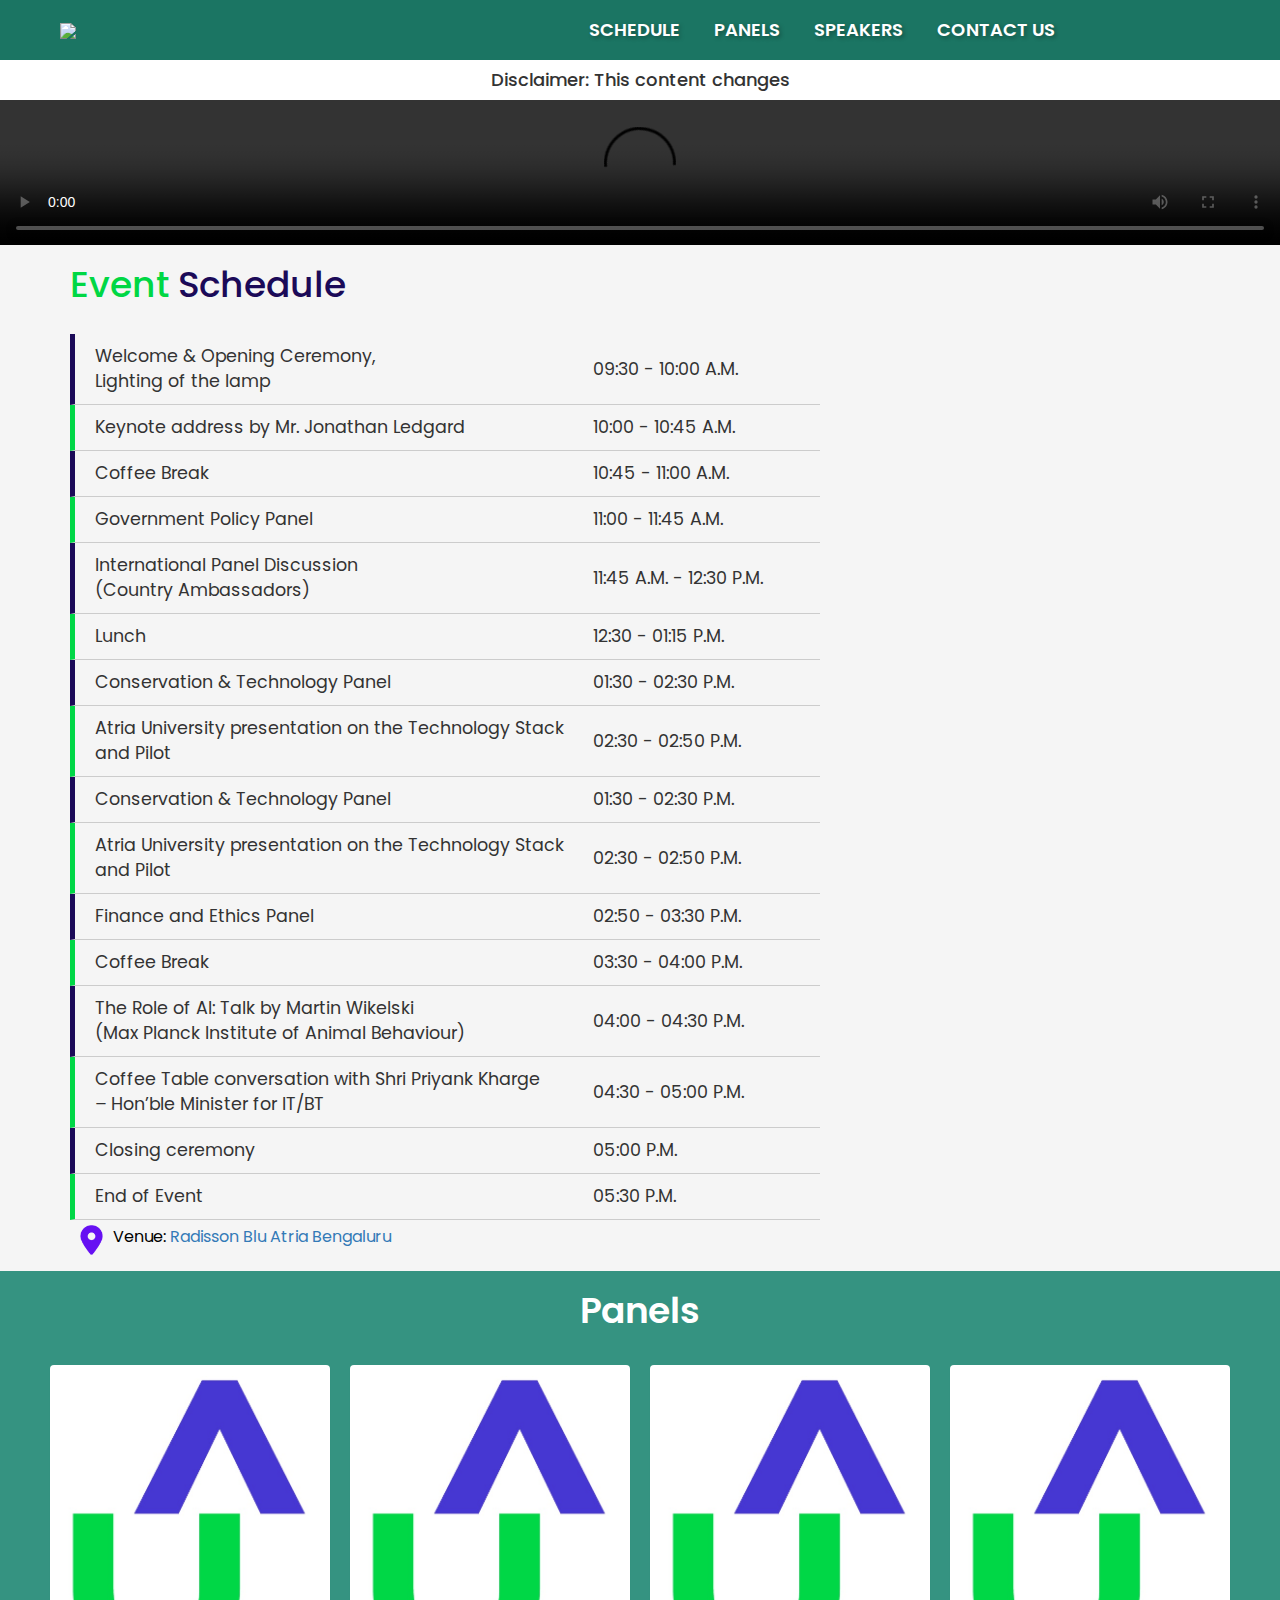
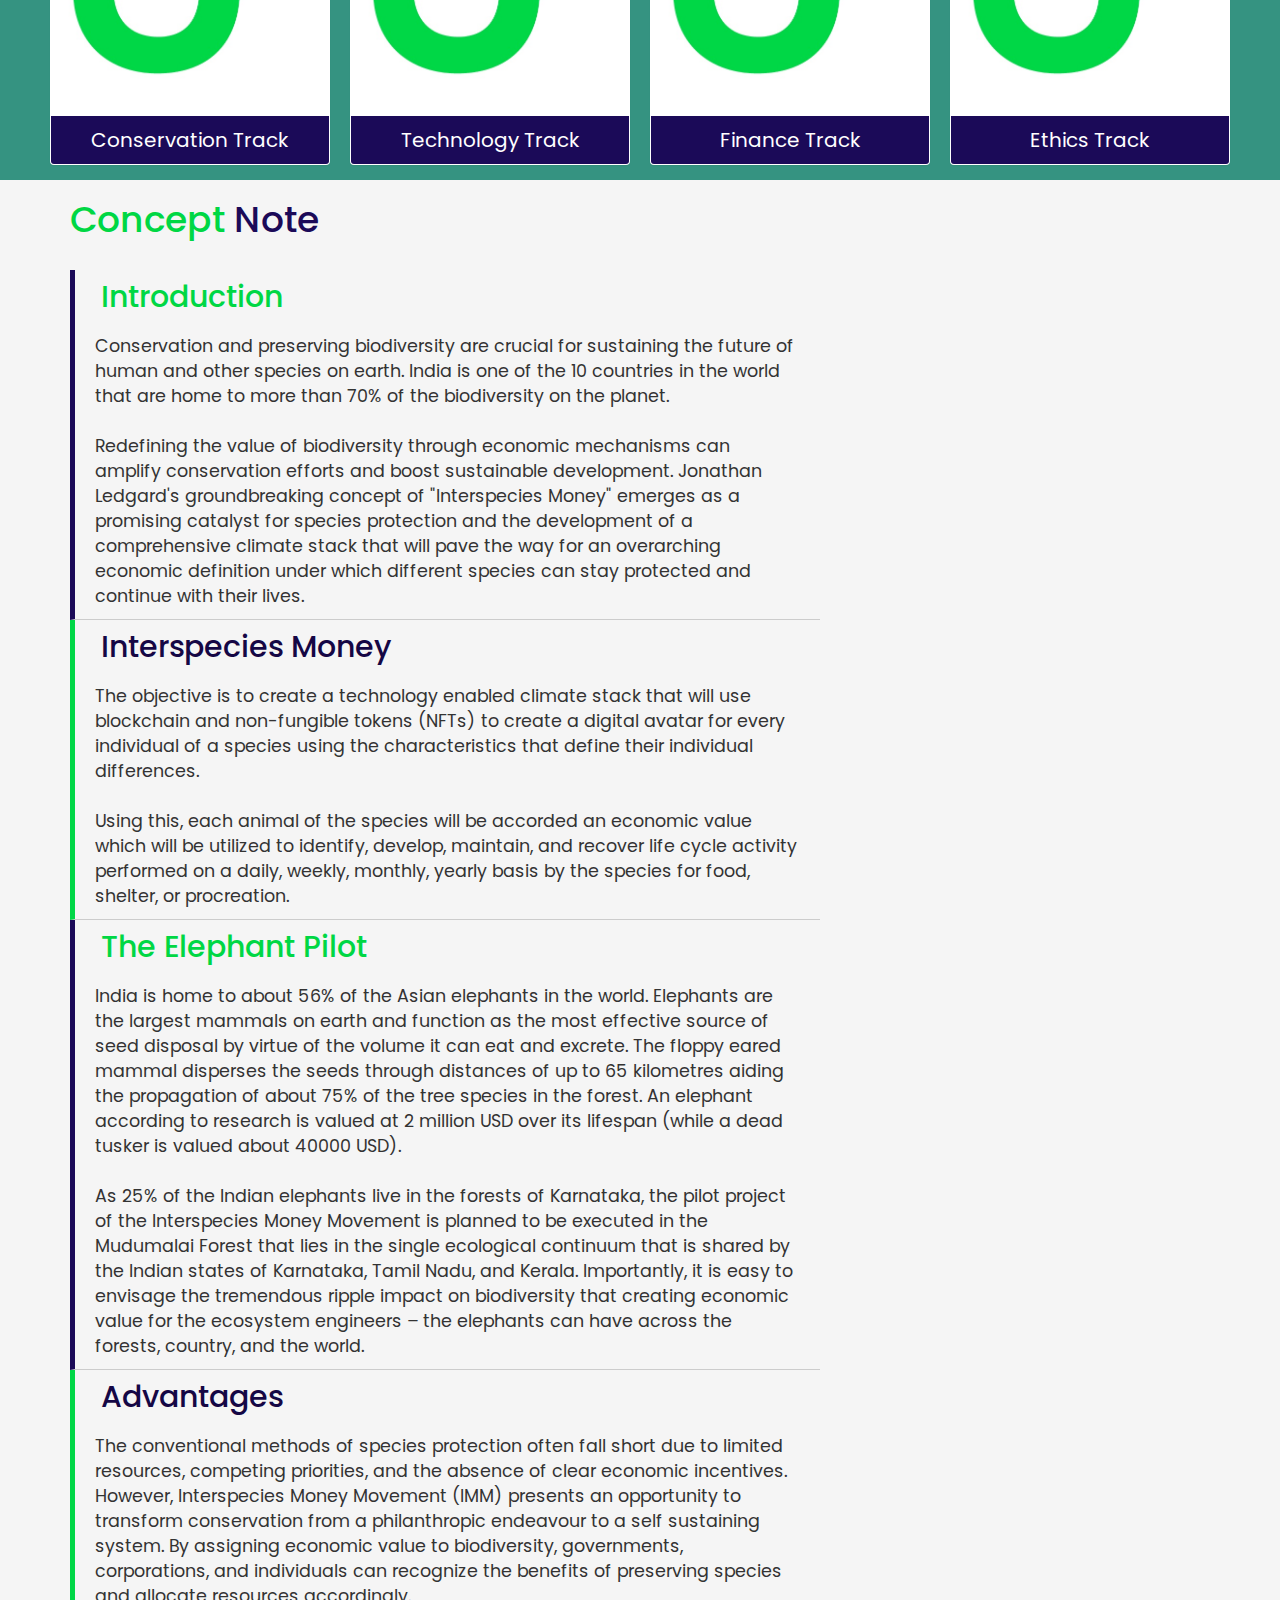
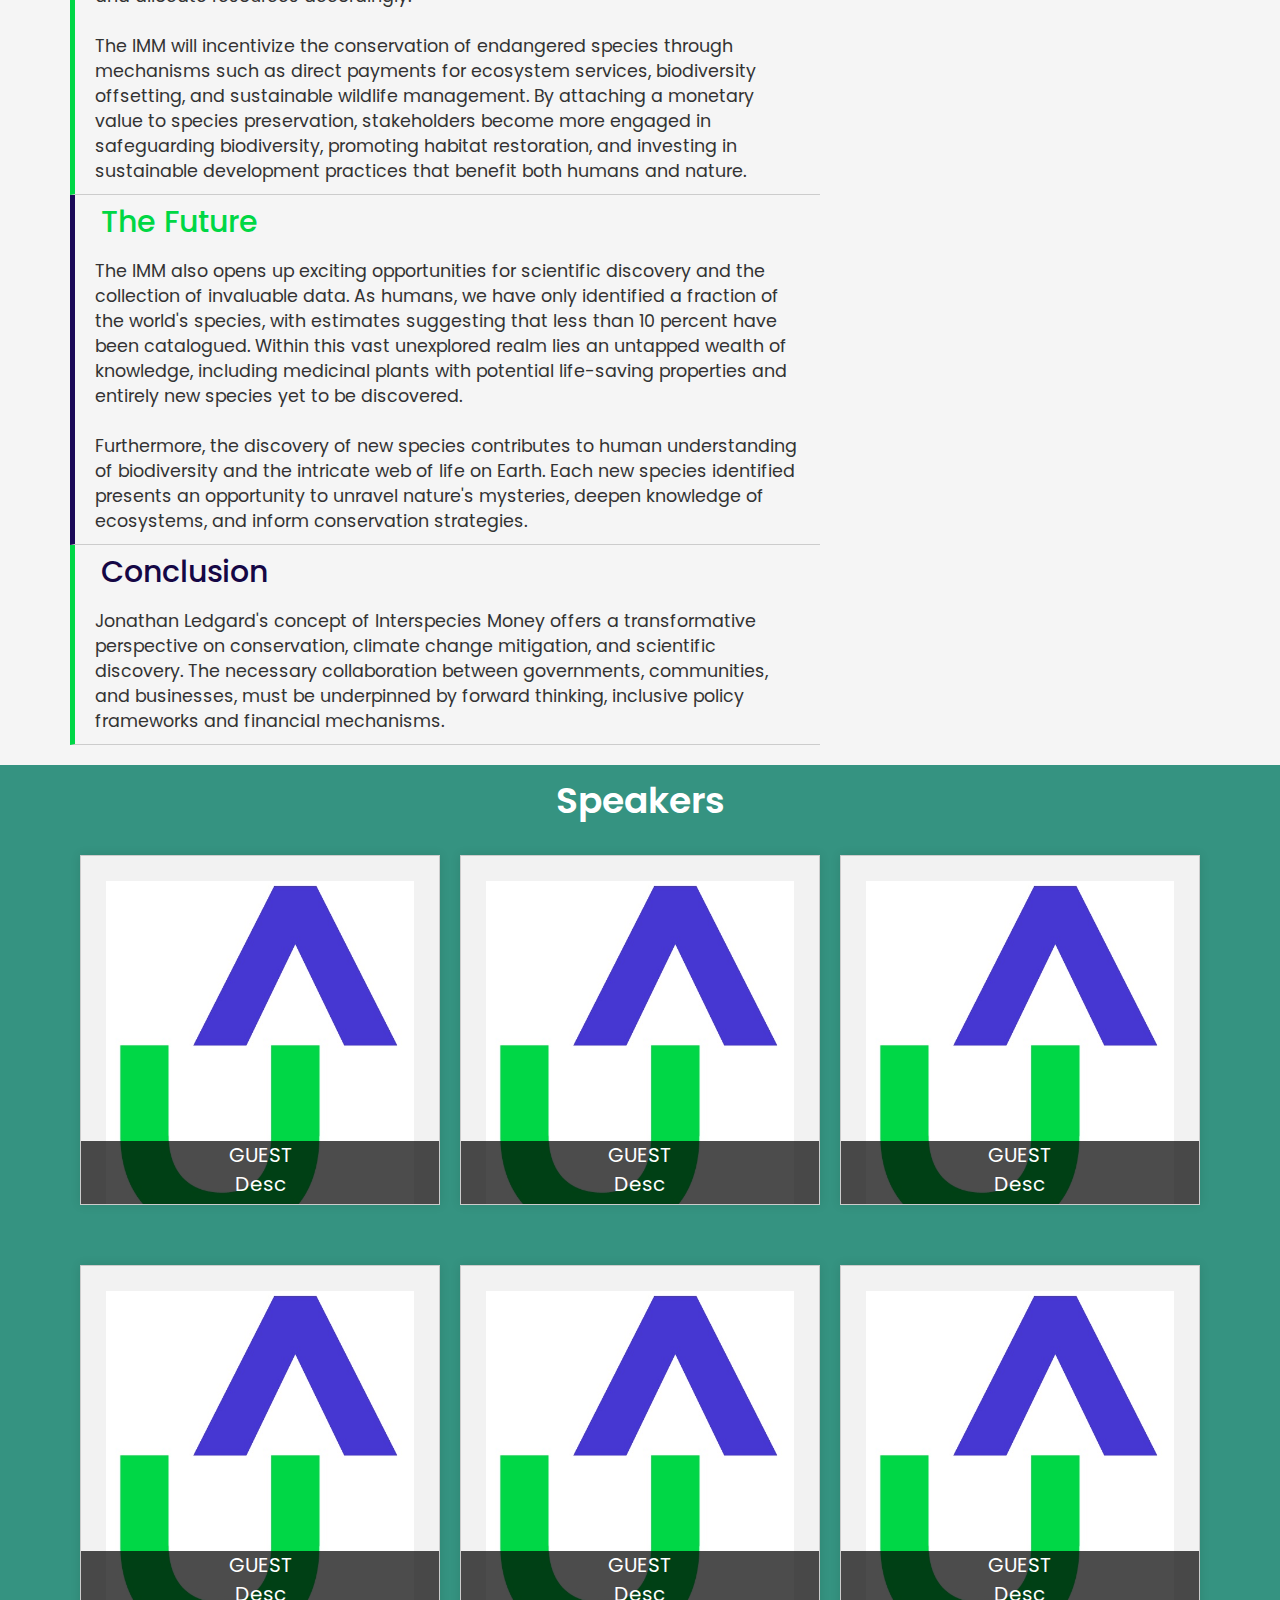
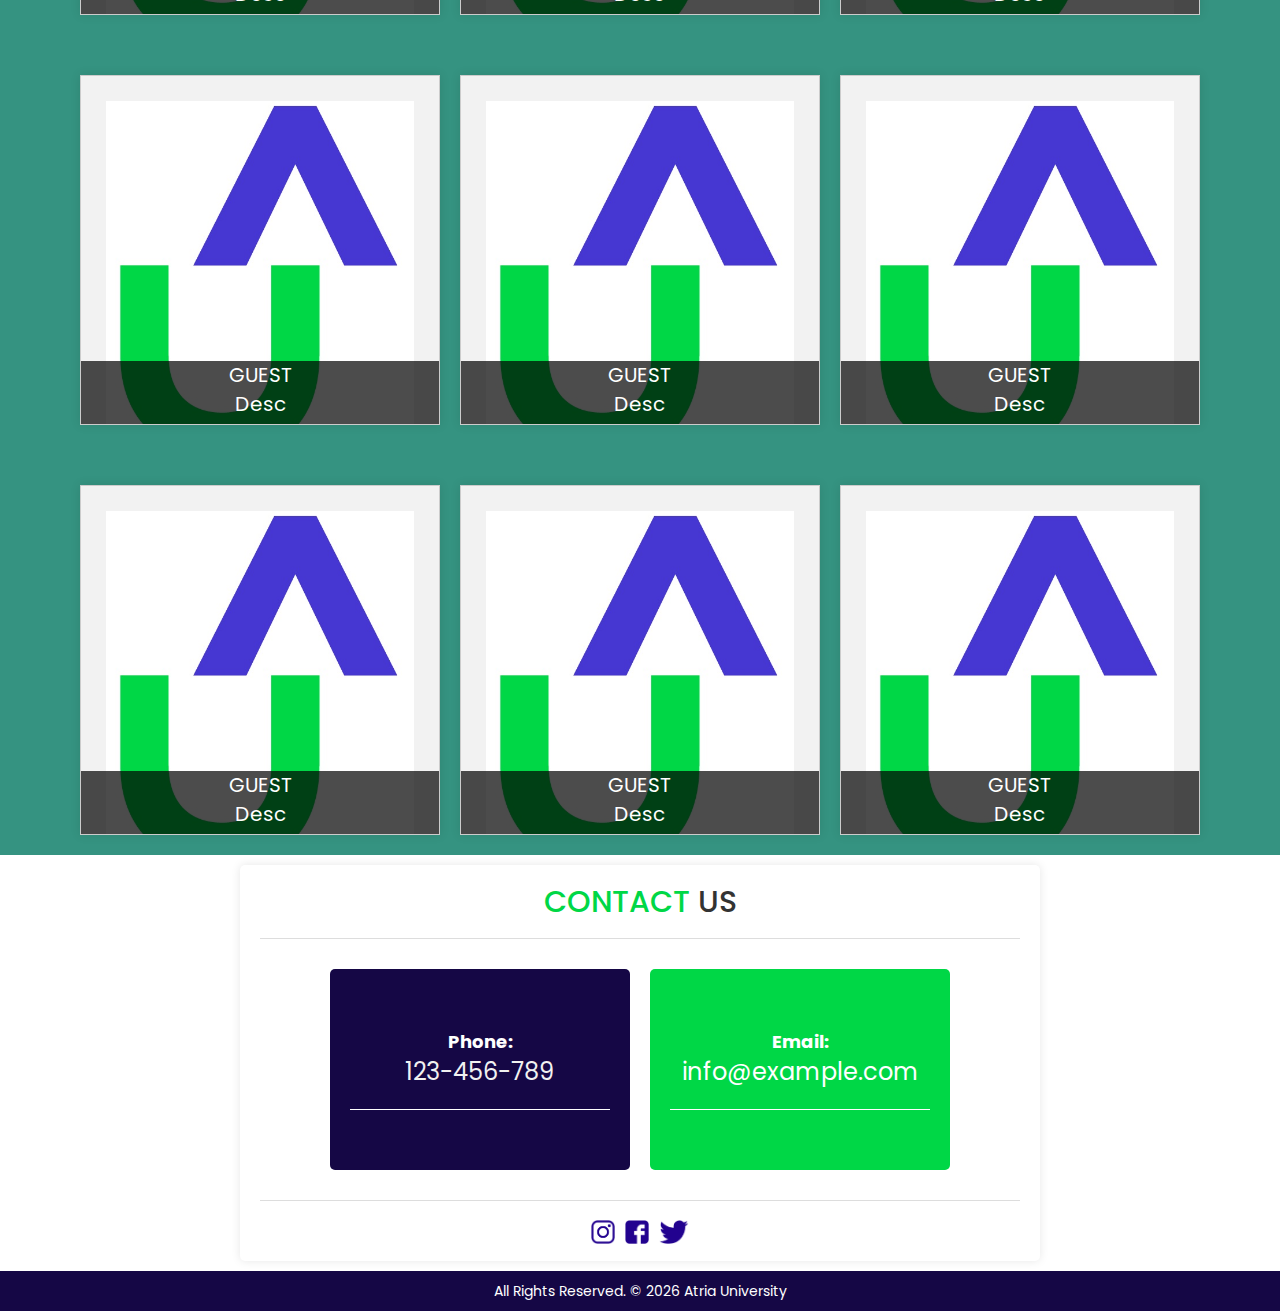
==== commit 68dbb576: "modified:   index.html 	modified:   style.css" ====
--- a/index.html
+++ b/index.html
@@ -196,7 +196,7 @@
                         <table border="0" cellspacing="10" cellpadding="10" style="width: 100%;">
                             <tbody>
                                 <tr>
-                                    <td class="td1">Coffee Table conversation with Shri Priyank Kharge – Hon’ble Minister for IT/BT </td>
+                                    <td class="td1">Coffee Table conversation with Shri Priyank Kharge <br/> – Hon’ble Minister for IT/BT </td>
                                     <td class="td2">04:30 - 05:00 P.M.</td>
                                 </tr>
                             </tbody>
@@ -225,8 +225,8 @@
                         <table border="0" cellspacing="10" cellpadding="10" style="width: 100%;">
                             <tbody>
                                 <tr>
-                                    <td id="pin"><img id="location" src="./images/location.png" alt="location"></td>
-                                    <td><a href="https://goo.gl/maps/Nd35tGR8ihrJsJrX6">Radisson Blu Atria Bengaluru</a></td>
+                                    <td id="pin"><a href="https://goo.gl/maps/Nd35tGR8ihrJsJrX6"><img id="location" src="./images/location.png" alt="location"></a></td>
+                                    <td><a href="https://goo.gl/maps/Nd35tGR8ihrJsJrX6" ><span style="color:#000000">Venue:</span> Radisson Blu Atria Bengaluru</a></td>
                                 </tr>
                             </tbody>
                         </table>
--- a/style.css
+++ b/style.css
@@ -549,8 +549,8 @@
 
 .col-md-8 td a {
     text-decoration: none;
-    padding-top: 5px;
-    margin-top: 5px;
+    padding-top: 20px;
+    font-size: 16px;
 }
 
 #pin{
@@ -718,4 +718,7 @@
     #disclaimer{
       font-size: 12px;
     }
-}
+    .col-md-8 td a {
+        font-size: 12px;
+    }
+}
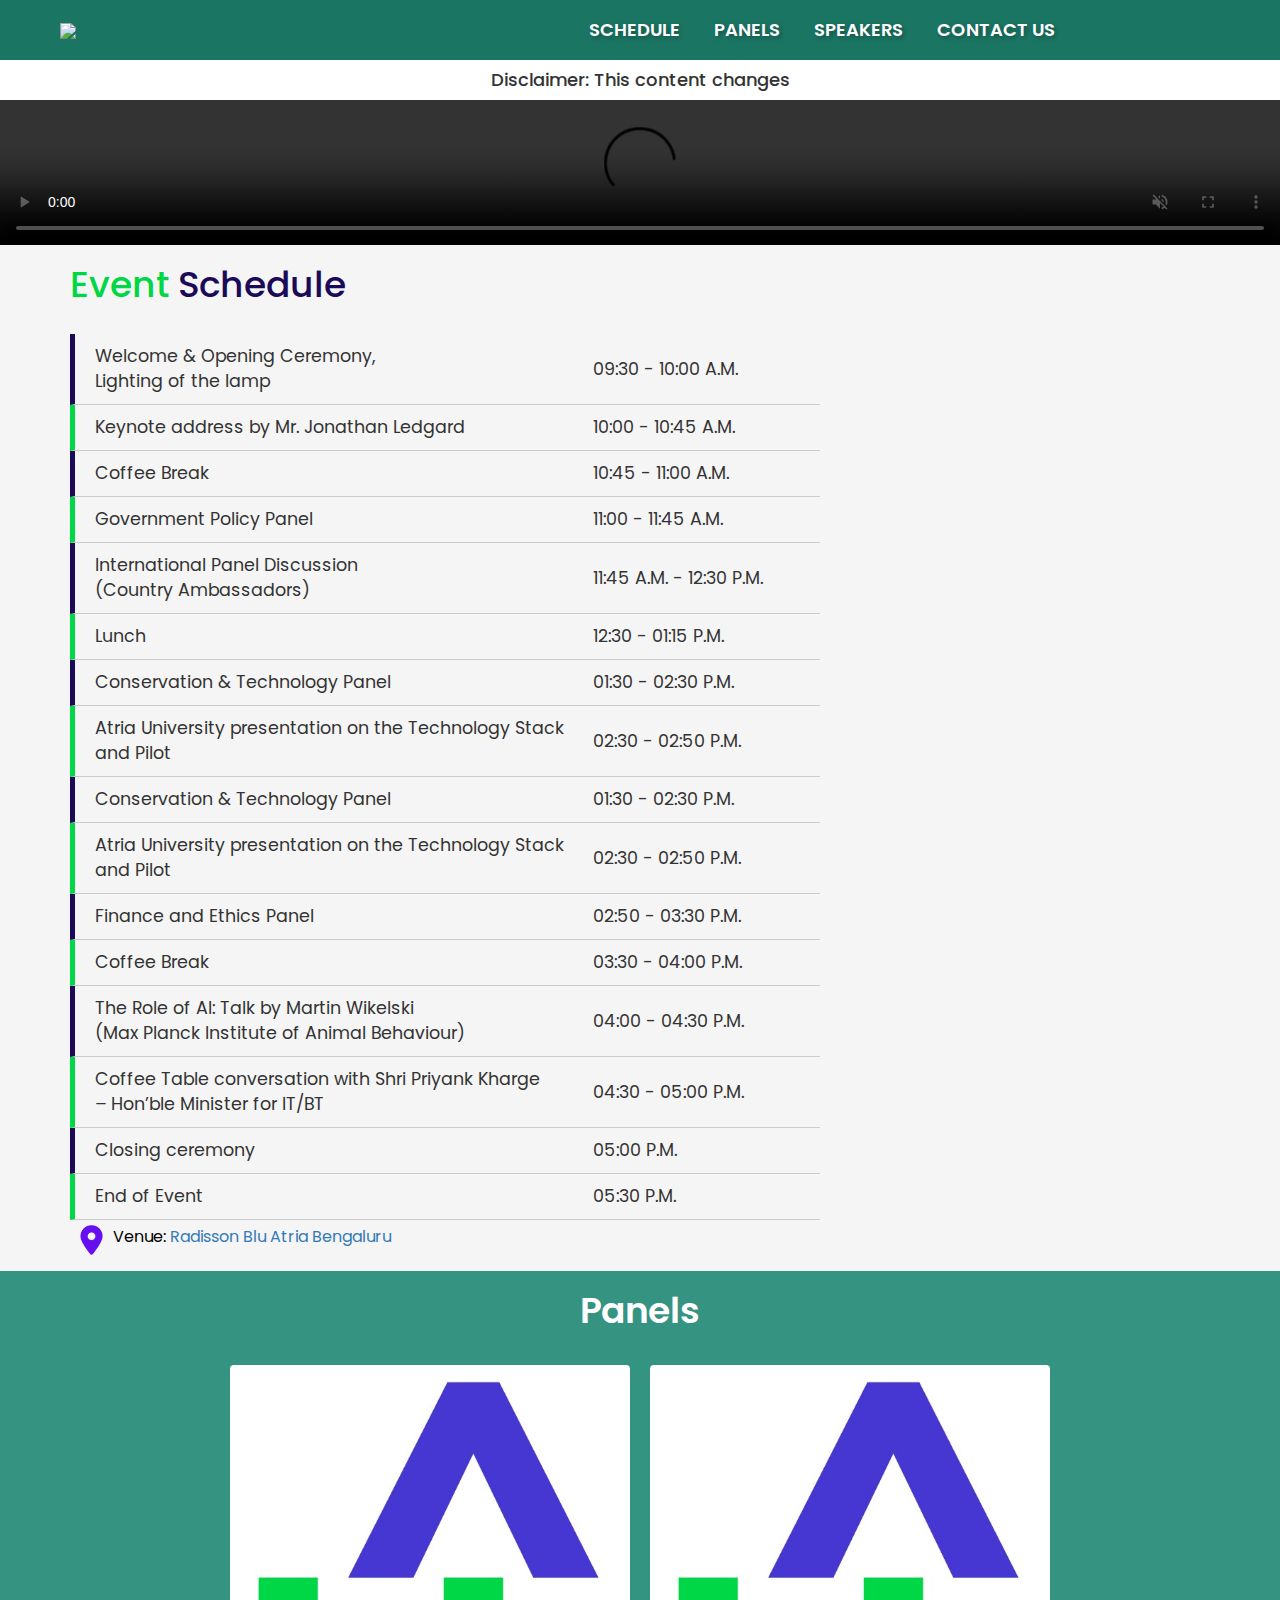
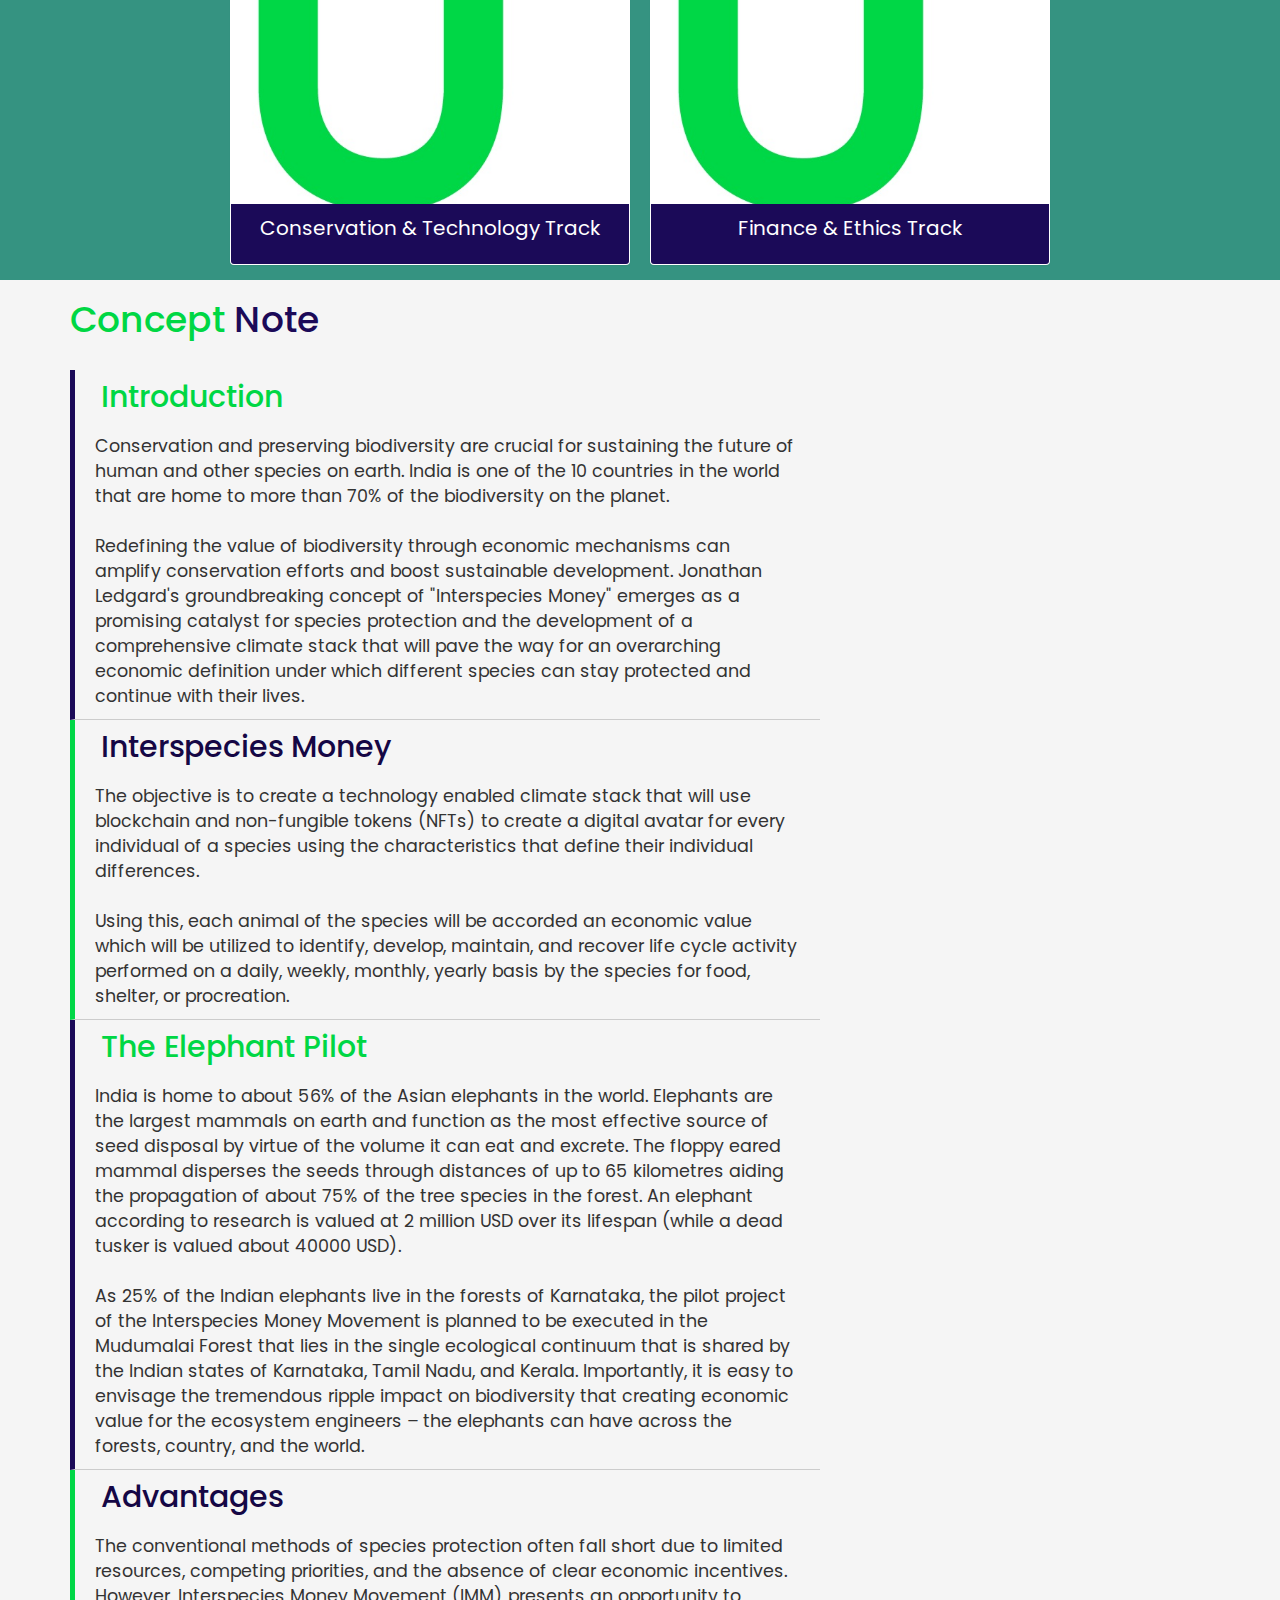
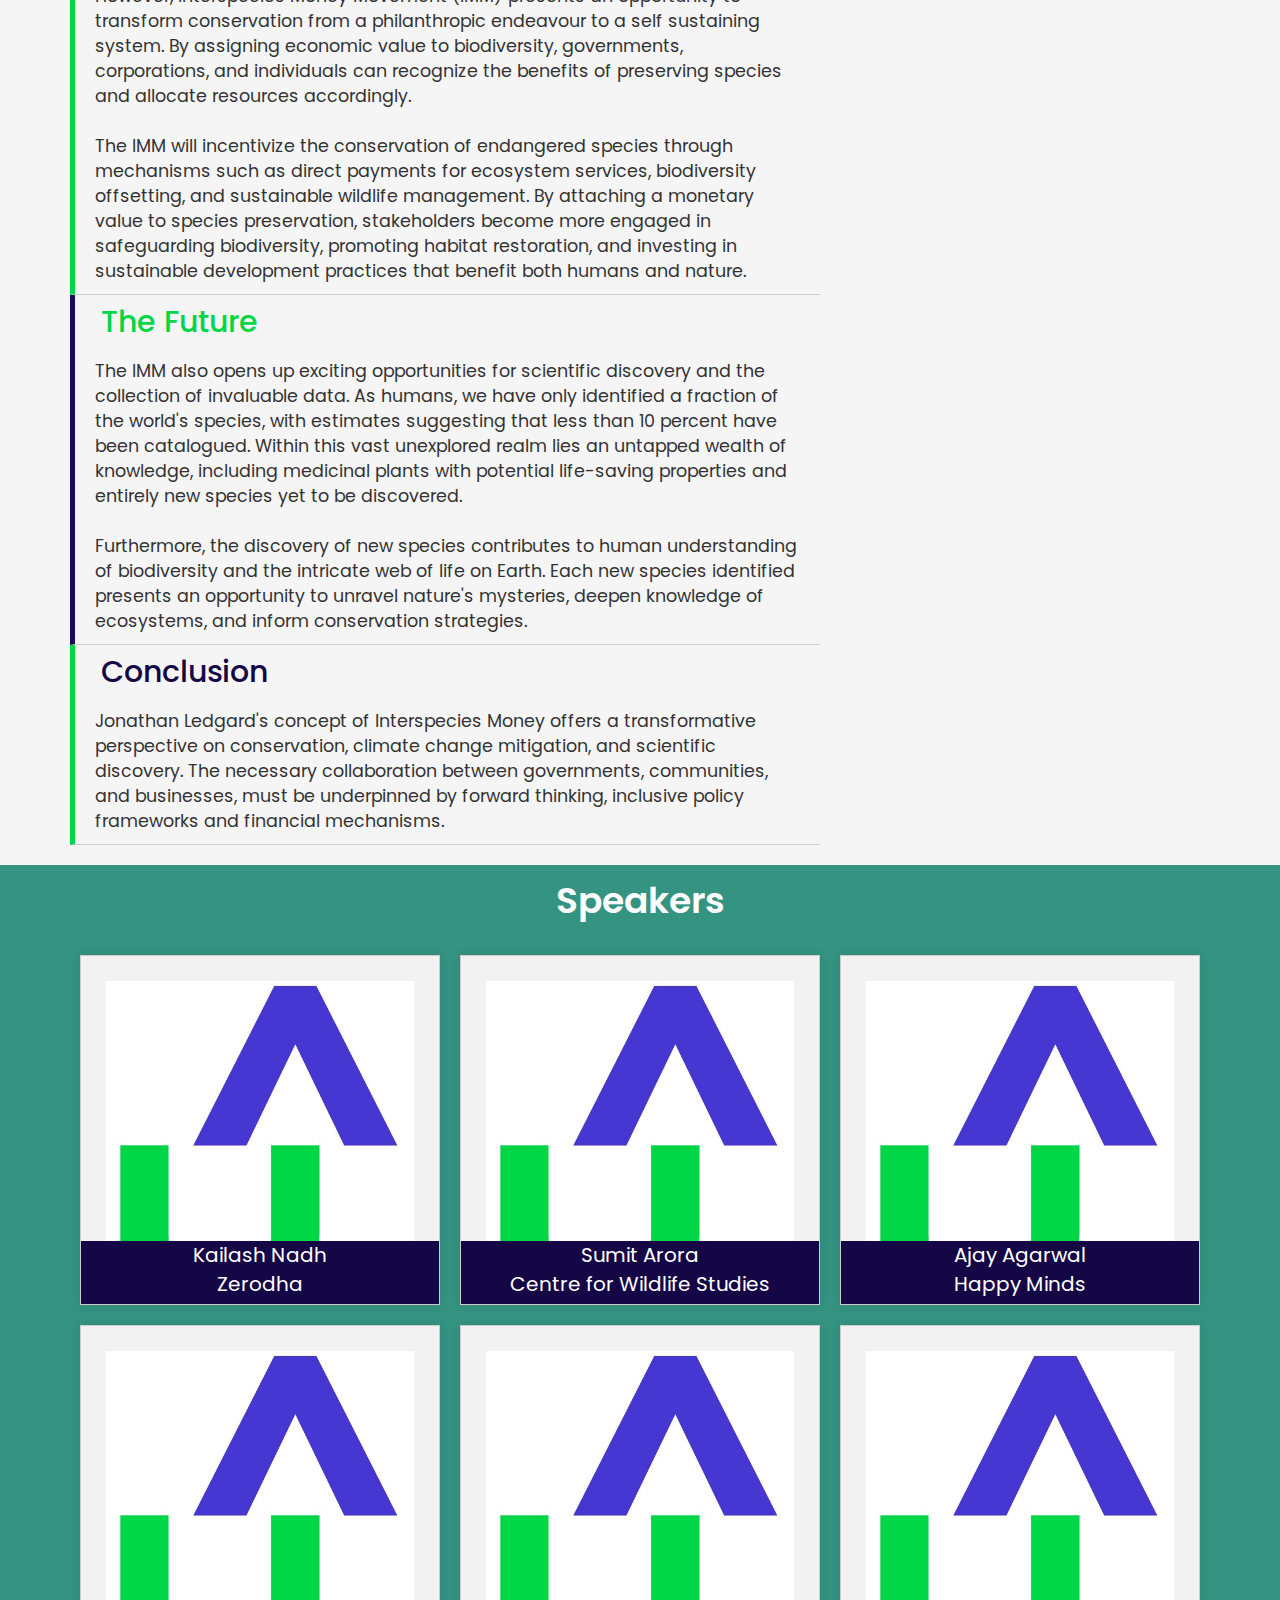
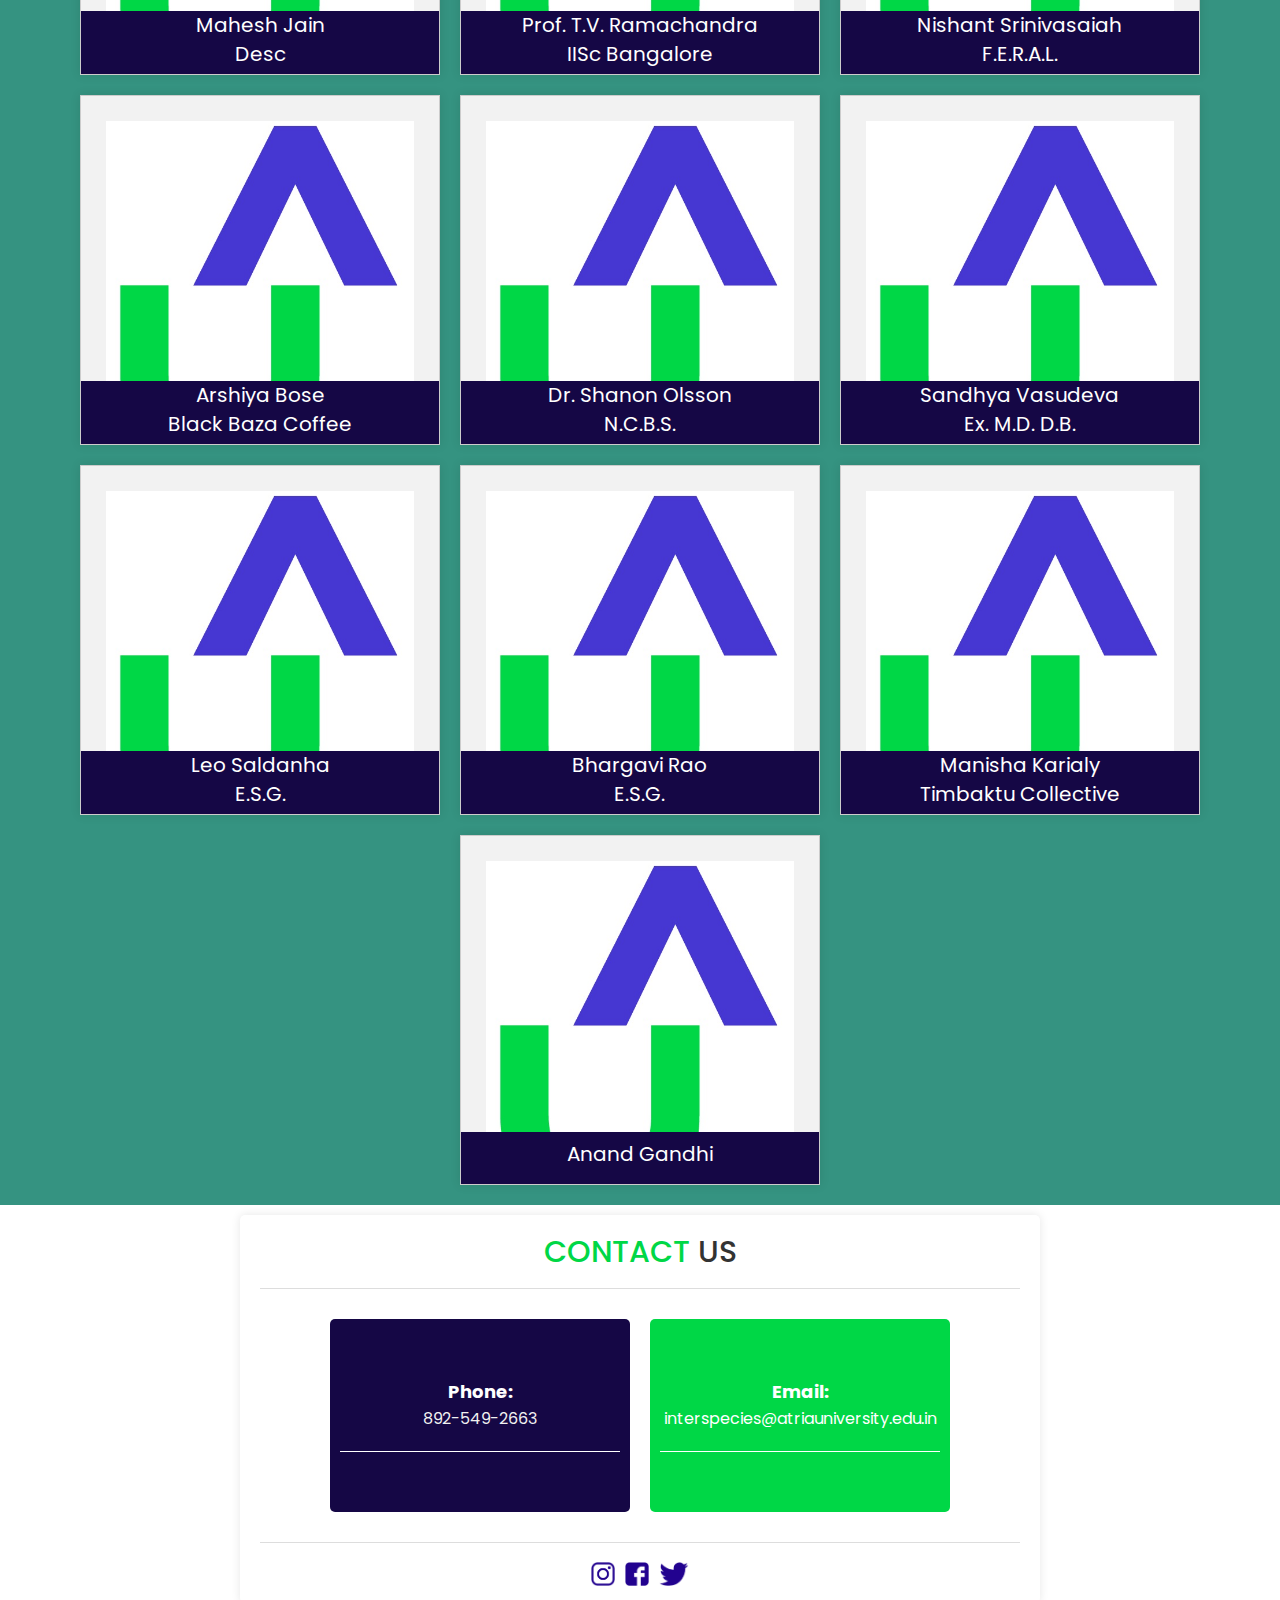
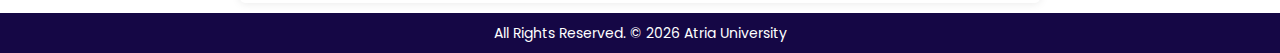
==== commit 6424233d: "modified:   index.html 	modified:   style.css" ====
--- a/index.html
+++ b/index.html
@@ -9,7 +9,9 @@
     <script src="script.js"></script>
     <link rel="stylesheet" href="https://cdn.jsdelivr.net/npm/bootstrap@3.3.7/dist/css/bootstrap.min.css"
         integrity="sha384-BVYiiSIFeK1dGmJRAkycuHAHRg32OmUcww7on3RYdg4Va+PmSTsz/K68vbdEjh4u" crossorigin="anonymous">
-    <link rel="stylesheet" href="https://cdnjs.cloudflare.com/ajax/libs/font-awesome/6.4.0/css/all.min.css" integrity="sha512-iecdLmaskl7CVkqkXNQ/ZH/XLlvWZOJyj7Yy7tcenmpD1ypASozpmT/E0iPtmFIB46ZmdtAc9eNBvH0H/ZpiBw==" crossorigin="anonymous" referrerpolicy="no-referrer" />
+    <link rel="stylesheet" href="https://cdnjs.cloudflare.com/ajax/libs/font-awesome/6.4.0/css/all.min.css"
+        integrity="sha512-iecdLmaskl7CVkqkXNQ/ZH/XLlvWZOJyj7Yy7tcenmpD1ypASozpmT/E0iPtmFIB46ZmdtAc9eNBvH0H/ZpiBw=="
+        crossorigin="anonymous" referrerpolicy="no-referrer" />
 
 </head>
 
@@ -29,19 +31,9 @@
     </header>
     <section class="parallax">
         <h4 id="disclaimer">Disclaimer: This content changes</h4>
-        <video id="video" width="100%" height="100%" autoplay loop controls>
+        <video id="video" width="100%" height="100%" autoplay muted loop controls>
             <source src="./images/Video.mp4" type="video/mp4">
         </video>
-        <!-- <img src="./images/hill1.png" id="hill1" alt="img">
-        <img src="./images/hill2.png" id="hill2" alt="img">
-        <img src="./images/hill3.png" id="hill3" alt="img">
-        <img src="./images/hill4.png" id="hill4" alt="img">
-        <img src="./images/hill5.png" id="hill5" alt="img">
-        <img src="./images/tree.png" alt="img">
-        <h2 id="text">INTERSPECIES <br /><span id="curr">CURRENCY</span><br />SYMPOSIUM</h2>
-        <img src="./images/leaf.png" id="leaf" alt="img">
-        <img src="./images/plant.png" id="plant" alt="img"> -->
-
     </section>
     <section class="schedule">
         <div class="container" id="Event-Schedule">
@@ -58,7 +50,7 @@
                         <table border="0" cellspacing="10" cellpadding="10" style="width: 100%;">
                             <tbody>
                                 <tr>
-                                    <td class="td1">Welcome & Opening Ceremony,<br/>Lighting of the lamp
+                                    <td class="td1">Welcome & Opening Ceremony,<br />Lighting of the lamp
                                     </td>
                                     <td class="td2">09:30 - 10:00 A.M.</td>
                                 </tr>
@@ -106,7 +98,7 @@
                         <table border="0" cellspacing="10" cellpadding="10" style="width: 100%;">
                             <tbody>
                                 <tr>
-                                    <td class="td1">International Panel Discussion<br/>(Country Ambassadors)</td>
+                                    <td class="td1">International Panel Discussion<br />(Country Ambassadors)</td>
                                     <td class="td2">11:45 A.M. - 12:30 P.M.</td>
                                 </tr>
                             </tbody>
@@ -186,7 +178,8 @@
                         <table border="0" cellspacing="10" cellpadding="10" style="width: 100%;">
                             <tbody>
                                 <tr>
-                                    <td class="td1">The Role of AI: Talk by Martin Wikelski<br/>(Max Planck Institute of Animal Behaviour)</td>
+                                    <td class="td1">The Role of AI: Talk by Martin Wikelski<br />(Max Planck Institute
+                                        of Animal Behaviour)</td>
                                     <td class="td2">04:00 - 04:30 P.M.</td>
                                 </tr>
                             </tbody>
@@ -196,7 +189,8 @@
                         <table border="0" cellspacing="10" cellpadding="10" style="width: 100%;">
                             <tbody>
                                 <tr>
-                                    <td class="td1">Coffee Table conversation with Shri Priyank Kharge <br/> – Hon’ble Minister for IT/BT </td>
+                                    <td class="td1">Coffee Table conversation with Shri Priyank Kharge <br /> – Hon’ble
+                                        Minister for IT/BT </td>
                                     <td class="td2">04:30 - 05:00 P.M.</td>
                                 </tr>
                             </tbody>
@@ -222,15 +216,17 @@
                             </tbody>
                         </table>
                     </blockquote>
-                        <table border="0" cellspacing="10" cellpadding="10" style="width: 100%;">
-                            <tbody>
-                                <tr>
-                                    <td id="pin"><a href="https://goo.gl/maps/Nd35tGR8ihrJsJrX6"><img id="location" src="./images/location.png" alt="location"></a></td>
-                                    <td><a href="https://goo.gl/maps/Nd35tGR8ihrJsJrX6" ><span style="color:#000000">Venue:</span> Radisson Blu Atria Bengaluru</a></td>
-                                </tr>
-                            </tbody>
-                        </table>
-                    
+                    <table border="0" cellspacing="10" cellpadding="10" style="width: 100%;">
+                        <tbody>
+                            <tr>
+                                <td id="pin"><a href="https://goo.gl/maps/Nd35tGR8ihrJsJrX6"><img id="location"
+                                            src="./images/location.png" alt="location"></a></td>
+                                <td><a href="https://goo.gl/maps/Nd35tGR8ihrJsJrX6"><span
+                                            style="color:#000000">Venue:</span> Radisson Blu Atria Bengaluru</a></td>
+                            </tr>
+                        </tbody>
+                    </table>
+
                     <!-- <p></p> -->
                 </div>
             </div>
@@ -244,14 +240,17 @@
             <div class="panel">
                 <img src="./images/au logo.jpg" alt="Image 1">
                 <div class="text-overlay">
-                    <p>Lorem ipsum dolor sit amet consectetur adipisicing elit. Fugit iure ducimus nemo consequatur accusantium adipisci dicta odio provident quas sunt amet commodi at explicabo hic veniam neque, animi cupiditate libero asperiores delectus quaerat aspernatur? Quis labore ducimus provident? Nobis officiis repellendus nemo veritatis deserunt harum ipsam rerum culpa quaerat beatae?</p>
+                    <p>Lorem ipsum dolor sit amet consectetur adipisicing elit. Fugit iure ducimus nemo consequatur
+                        accusantium adipisci dicta odio provident quas sunt amet commodi at explicabo hic veniam neque,
+                        animi cupiditate libero asperiores delectus quaerat aspernatur? Quis labore ducimus provident?
+                        Nobis officiis repellendus nemo veritatis deserunt harum ipsam rerum culpa quaerat beatae?</p>
                 </div>
                 <div class="name-bar">
-                    <p>Conservation Track</p>
-                </div>
-            </div>
-
-            <div class="panel">
+                    <p>Conservation & Technology Track</p>
+                </div>
+            </div>
+
+            <!-- <div class="panel">
                 <img src="./images/au logo.jpg" alt="Image 2">
                 <div class="text-overlay">
                    <p>Lorem ipsum dolor sit amet consectetur adipisicing elit. Aspernatur minima laborum obcaecati magnam eius ipsam tenetur, veritatis unde eligendi rerum! Unde quaerat et alias ad delectus tenetur omnis. Consequatur, exercitationem accusamus nostrum ad vero neque ex, magnam ea eum quis ab incidunt, aspernatur quae ullam nulla necessitatibus vitae tempora. Quod.</p>
@@ -259,17 +258,20 @@
                 <div class="name-bar">
                     <p>Technology Track</p>
                 </div>
-            </div>
+            </div> -->
             <div class="panel">
                 <img src="./images/au logo.jpg" alt="img">
                 <div class="text-overlay">
-                    <p>Lorem ipsum dolor sit, amet consectetur adipisicing elit. Aliquam ratione cumque eos sit suscipit dolores asperiores quaerat minus earum, quibusdam id animi adipisci tempora in nam rem aliquid, magni neque eaque. Quos, repellendus in qui, repellat explicabo temporibus voluptatem recusandae ad aut iste ipsa aspernatur quasi fugit accusamus cupiditate officia?</p>
+                    <p>Lorem ipsum dolor sit, amet consectetur adipisicing elit. Aliquam ratione cumque eos sit suscipit
+                        dolores asperiores quaerat minus earum, quibusdam id animi adipisci tempora in nam rem aliquid,
+                        magni neque eaque. Quos, repellendus in qui, repellat explicabo temporibus voluptatem recusandae
+                        ad aut iste ipsa aspernatur quasi fugit accusamus cupiditate officia?</p>
                 </div>
                 <div class="name-bar">
-                    <p>Finance Track</p>
-                </div>
-            </div>
-            <div class="panel">
+                    <p>Finance & Ethics Track</p>
+                </div>
+            </div>
+            <!-- <div class="panel">
                 <img src="./images/au logo.jpg" alt="img">
                 <div class="text-overlay">
                     <p>Lorem ipsum, dolor sit amet consectetur adipisicing elit. Laudantium quibusdam ex consectetur quos, cupiditate iure earum ipsam accusantium obcaecati quidem culpa eligendi a nulla. Recusandae libero, similique mollitia blanditiis impedit unde nisi cupiditate quis pariatur eveniet delectus dolore? Repudiandae itaque minima quis consectetur illo culpa rerum asperiores nobis magni atque?</p>
@@ -277,7 +279,7 @@
                 <div class="name-bar">
                     <p>Ethics Track</p>
                 </div>
-            </div>
+            </div> -->
         </div>
 
     </section>
@@ -450,184 +452,217 @@
     <!-- speakers -->
 
     <section class="sp-container" id="Speakers">
-            <h1>Speakers</h1>
-            <div class="sp_panel-container">
-                <div class="sp_panel">
-                    <img src="./images/au logo.jpg" alt="Image 1">
-                    <div class="sp_text-overlay">
-                        <p>Lorem ipsum dolor sit amet consectetur, adipisicing elit. Asperiores aliquam, ea placeat cupiditate, officiis illo dolorem sint accusamus culpa libero provident aut distinctio sit. Neque eos dicta iusto a excepturi totam sit culpa fugit, voluptates aspernatur, nesciunt minus vitae optio exercitationem perferendis dolores laboriosam quod sapiente cupiditate doloremque quia omnis?</p>
-                    </div>
-                    <div class="sp_name-bar">
-                        <p>GUEST <br>Desc
-                        </p>
-                    </div>
-                </div>
-
-                <div class="sp_panel">
-                    <img src="./images/au logo.jpg" alt="Image 2">
-                    <div class="sp_text-overlay">
-                        <p>Lorem ipsum dolor sit amet consectetur adipisicing elit. Iusto ducimus quidem vel ea, mollitia facilis, provident quis qui nobis alias rem tempore eaque! Cum assumenda quae soluta amet, autem magni veniam omnis sunt corporis? Accusantium minus similique odit dicta perspiciatis, vero debitis minima molestiae neque doloremque, quo aut aliquid maxime?
-
-                     </p>
-                    </div>
-                    <div class="sp_name-bar">
-                        <p>GUEST <br>Desc
-                        </p>
-                    </div>
-                </div>
-                <div class="sp_panel">
-                    <img src="./images/au logo.jpg" alt="Image 4">
-                    <div class="sp_text-overlay">
-                        <p>Lorem ipsum dolor sit amet consectetur adipisicing elit. Perferendis hic blanditiis placeat doloribus vel cum nisi doloremque, alias sint, numquam nulla! In sit est totam aliquid architecto, labore minima? Magni dolor, dolorem tenetur sint debitis quisquam dignissimos ea nihil? Atque repellendus aut delectus culpa, dolores accusantium saepe dolor dolorem 
-                            tenetur.</p>
-                    </div>
-                    <div class="sp_name-bar">
-                        <p>GUEST <br>Desc
-                        </p>
-                    </div>
-                </div>
-
-            </div>
-            <br>
-            <br>
-
-            <div class="sp_panel-container">
-
-                <div class="sp_panel">
-                    <img src="./images/au logo.jpg" alt="Image 4">
-                    <div class="sp_text-overlay">
-                        <p>Lorem ipsum dolor sit, amet consectetur adipisicing elit. Beatae, quam! Sit velit pariatur recusandae, autem nisi vero aliquid voluptas labore voluptatum facilis repellendus dolores optio placeat sed quae quasi, asperiores quam ipsum temporibus eum itaque? Nostrum, quos enim tempore officiis tenetur fugiat dolore esse, eum natus consectetur obcaecati, hic 
-                            numquam?</p>
-                    </div>
-                    <div class="sp_name-bar">
-                        <p>GUEST <br>Desc
-                        </p>
-                    </div>
-                </div>
-                <div class="sp_panel">
-                    <img src="./images/au logo.jpg" alt="Image 5">
-                    <div class="sp_text-overlay">
-                        <p>Lorem, ipsum dolor sit amet consectetur adipisicing elit. Fugit consectetur sapiente iste veritatis veniam eaque odit enim recusandae a. Animi tenetur dolores sed cumque fuga blanditiis, quibusdam pariatur quas fugit aut, magni exercitationem illo aliquam optio id nemo molestiae. Ipsam exercitationem repellendus, neque mollitia non vel sit voluptatum modi assumenda.</p>
-                    </div>
-                    <div class="sp_name-bar">
-                        <p>GUEST <br>Desc
-                        </p>
-                    </div>
-                </div>
-                <div class="sp_panel">
-                    <img src="./images/au logo.jpg" alt="Image 6">
-                    <div class="sp_text-overlay">
-                       <p>Lorem ipsum dolor sit amet consectetur adipisicing elit. Explicabo eaque libero molestias necessitatibus natus autem eum doloribus quo ad illo saepe, officiis ea praesentium molestiae tempore quis ullam quasi ab?</p>
-                    </div>
-                    <div class="sp_name-bar">
-                        <p>GUEST <br>Desc
-                        </p>
-                    </div>
-                </div>
-            </div>
-            <br>
-            <br>
-            <div class="sp_panel-container">
-
-                <div class="sp_panel">
-                    <img src="./images/au logo.jpg" alt="Image 4">
-                    <div class="sp_text-overlay">
-                        <p>Lorem ipsum dolor sit amet consectetur adipisicing elit. Quisquam et consectetur beatae minima, deleniti eius cupiditate, fugit dolor dolore in, aspernatur provident fugiat vitae. Eos, ab nemo sequi velit explicabo nulla maiores aliquam vel, saepe aperiam illo officia fugiat. Modi necessitatibus est laboriosam atque vero explicabo dolor distinctio natus placeat?</p>
-                    </div>
-                    <div class="sp_name-bar">
-                        <p>GUEST <br>Desc
-                        </p>
-                    </div>
-                </div>
-                <div class="sp_panel">
-                    <img src="./images/au logo.jpg" alt="Image 5">
-                    <div class="sp_text-overlay">
-                        <p>Lorem ipsum dolor sit, amet consectetur adipisicing elit. Nobis laborum ducimus est molestiae optio hic, cumque iusto autem vitae exercitationem nemo ab atque illum quae quaerat ex quisquam aspernatur minus. Eveniet facilis odio aperiam et, laboriosam veniam enim odit pariatur consequatur sit veritatis minus neque, hic reiciendis molestiae eaque! Illum.</p>
-                    </div>
-                    <div class="sp_name-bar">
-                        <p>GUEST <br>Desc
-                        </p>
-                    </div>
-                </div>
-                <div class="sp_panel">
-                    <img src="./images/au logo.jpg" alt="Image 6">
-                    <div class="sp_text-overlay">
-                        <p>Lorem ipsum dolor sit amet consectetur adipisicing elit. In, perferendis cum est quibusdam eum ullam autem enim debitis blanditiis doloremque corrupti alias. Voluptate, illo dicta? Distinctio officia in quaerat suscipit eum, ipsum praesentium illo quia. Ipsam explicabo nulla illo totam minima quas minus ipsa obcaecati est maiores? Impedit, suscipit architecto?</p>
-                    </div>
-                    <div class="sp_name-bar">
-                        <p>GUEST <br>Desc
-                        </p>
-                    </div>
-                </div>
-            </div>
-            <br>
-            <br>
-            <div class="sp_panel-container">
-
-                <div class="sp_panel">
-                    <img src="./images/au logo.jpg" alt="Image 4">
-                    <div class="sp_text-overlay">
-                      <p>Lorem ipsum, dolor sit amet consectetur adipisicing elit. Veritatis aspernatur odit consequatur animi dolor debitis. Tempora distinctio velit nobis esse nulla quibusdam numquam sunt adipisci consectetur debitis natus, unde dolore possimus aspernatur ducimus quasi cumque voluptate tempore! Distinctio facilis quos officia nobis, harum qui error voluptate, eveniet saepe, dignissimos
-                         nihil.</p>
-                    </div>
-                    <div class="sp_name-bar">
-                        <p>GUEST <br>Desc
-                        </p>
-                    </div>
-                </div>
-                <div class="sp_panel">
-                    <img src="./images/au logo.jpg" alt="Image 5">
-                    <div class="sp_text-overlay">
-                     <p>Lorem ipsum dolor sit amet consectetur adipisicing elit. Impedit, nam iste eum recusandae nesciunt quod! Temporibus fuga libero illum animi, quasi harum dolore, accusantium quam officiis enim natus, facilis omnis ut at id sequi quod quibusdam soluta voluptates eum corrupti. Quas est magnam facilis quidem, deleniti dolor quia iusto 
+        <h1>Speakers</h1>
+        <div class="sp_panel-container">
+            <div class="sp_panel">
+                <img src="./images/au logo.jpg" alt="Image 1">
+                <div class="sp_text-overlay">
+                    <p>Lorem ipsum dolor sit amet consectetur, adipisicing elit. Asperiores aliquam, ea placeat
+                        cupiditate, officiis illo dolorem sint accusamus culpa libero provident aut distinctio sit.
+                        Neque eos dicta iusto a excepturi totam sit culpa fugit, voluptates aspernatur, nesciunt minus
+                        vitae optio exercitationem perferendis dolores laboriosam quod sapiente cupiditate doloremque
+                        quia omnis?</p>
+                </div>
+                <div class="sp_name-bar">
+                    <p>Kailash Nadh <br>Zerodha
+                    </p>
+                </div>
+            </div>
+
+            <div class="sp_panel">
+                <img src="./images/au logo.jpg" alt="Image 2">
+                <div class="sp_text-overlay">
+                    <p>Lorem ipsum dolor sit amet consectetur adipisicing elit. Iusto ducimus quidem vel ea, mollitia
+                        facilis, provident quis qui nobis alias rem tempore eaque! Cum assumenda quae soluta amet, autem
+                        magni veniam omnis sunt corporis? Accusantium minus similique odit dicta perspiciatis, vero
+                        debitis minima molestiae neque doloremque, quo aut aliquid maxime?
+
+                    </p>
+                </div>
+                <div class="sp_name-bar">
+                    <p>Sumit Arora <br>Centre for Wildlife Studies
+                    </p>
+                </div>
+            </div>
+            <div class="sp_panel">
+                <img src="./images/au logo.jpg" alt="Image 4">
+                <div class="sp_text-overlay">
+                    <p>Lorem ipsum dolor sit amet consectetur adipisicing elit. Perferendis hic blanditiis placeat
+                        doloribus vel cum nisi doloremque, alias sint, numquam nulla! In sit est totam aliquid
+                        architecto, labore minima? Magni dolor, dolorem tenetur sint debitis quisquam dignissimos ea
+                        nihil? Atque repellendus aut delectus culpa, dolores accusantium saepe dolor dolorem
+                        tenetur.</p>
+                </div>
+                <div class="sp_name-bar">
+                    <p>Ajay Agarwal<br>Happy Minds
+                    </p>
+                </div>
+            </div>
+            <div class="sp_panel">
+                <img src="./images/au logo.jpg" alt="Image 4">
+                <div class="sp_text-overlay">
+                    <p>Lorem ipsum dolor sit, amet consectetur adipisicing elit. Beatae, quam! Sit velit pariatur
+                        recusandae, autem nisi vero aliquid voluptas labore voluptatum facilis repellendus dolores optio
+                        placeat sed quae quasi, asperiores quam ipsum temporibus eum itaque? Nostrum, quos enim tempore
+                        officiis tenetur fugiat dolore esse, eum natus consectetur obcaecati, hic
+                        numquam?</p>
+                </div>
+                <div class="sp_name-bar">
+                    <p>Mahesh Jain <br>Desc
+                    </p>
+                </div>
+            </div>
+            <div class="sp_panel">
+                <img src="./images/au logo.jpg" alt="Image 5">
+                <div class="sp_text-overlay">
+                    <p>Lorem, ipsum dolor sit amet consectetur adipisicing elit. Fugit consectetur sapiente iste
+                        veritatis veniam eaque odit enim recusandae a. Animi tenetur dolores sed cumque fuga blanditiis,
+                        quibusdam pariatur quas fugit aut, magni exercitationem illo aliquam optio id nemo molestiae.
+                        Ipsam exercitationem repellendus, neque mollitia non vel sit voluptatum modi assumenda.</p>
+                </div>
+                <div class="sp_name-bar">
+                    <p>Prof. T.V. Ramachandra <br>IISc Bangalore
+                    </p>
+                </div>
+            </div>
+            <div class="sp_panel">
+                <img src="./images/au logo.jpg" alt="Image 6">
+                <div class="sp_text-overlay">
+                    <p>Lorem ipsum dolor sit amet consectetur adipisicing elit. Explicabo eaque libero molestias
+                        necessitatibus natus autem eum doloribus quo ad illo saepe, officiis ea praesentium molestiae
+                        tempore quis ullam quasi ab?</p>
+                </div>
+                <div class="sp_name-bar">
+                    <p>Nishant Srinivasaiah<br>F.E.R.A.L.
+                    </p>
+                </div>
+            </div>
+            <div class="sp_panel">
+                <img src="./images/au logo.jpg" alt="Image 4">
+                <div class="sp_text-overlay">
+                    <p>Lorem ipsum dolor sit amet consectetur adipisicing elit. Quisquam et consectetur beatae minima,
+                        deleniti eius cupiditate, fugit dolor dolore in, aspernatur provident fugiat vitae. Eos, ab nemo
+                        sequi velit explicabo nulla maiores aliquam vel, saepe aperiam illo officia fugiat. Modi
+                        necessitatibus est laboriosam atque vero explicabo dolor distinctio natus placeat?</p>
+                </div>
+                <div class="sp_name-bar">
+                    <p>Arshiya Bose<br>Black Baza Coffee
+                    </p>
+                </div>
+            </div>
+            <div class="sp_panel">
+                <img src="./images/au logo.jpg" alt="Image 5">
+                <div class="sp_text-overlay">
+                    <p>Lorem ipsum dolor sit, amet consectetur adipisicing elit. Nobis laborum ducimus est molestiae
+                        optio hic, cumque iusto autem vitae exercitationem nemo ab atque illum quae quaerat ex quisquam
+                        aspernatur minus. Eveniet facilis odio aperiam et, laboriosam veniam enim odit pariatur
+                        consequatur sit veritatis minus neque, hic reiciendis molestiae eaque! Illum.</p>
+                </div>
+                <div class="sp_name-bar">
+                    <p>Dr. Shanon Olsson<br>N.C.B.S.
+                    </p>
+                </div>
+            </div>
+            <div class="sp_panel">
+                <img src="./images/au logo.jpg" alt="Image 6">
+                <div class="sp_text-overlay">
+                    <p>Lorem ipsum dolor sit amet consectetur adipisicing elit. In, perferendis cum est quibusdam eum
+                        ullam autem enim debitis blanditiis doloremque corrupti alias. Voluptate, illo dicta? Distinctio
+                        officia in quaerat suscipit eum, ipsum praesentium illo quia. Ipsam explicabo nulla illo totam
+                        minima quas minus ipsa obcaecati est maiores? Impedit, suscipit architecto?</p>
+                </div>
+                <div class="sp_name-bar">
+                    <p>Sandhya Vasudeva<br>Ex. M.D. D.B.
+                    </p>
+                </div>
+            </div>
+            <div class="sp_panel">
+                <img src="./images/au logo.jpg" alt="Image 4">
+                <div class="sp_text-overlay">
+                    <p>Lorem ipsum, dolor sit amet consectetur adipisicing elit. Veritatis aspernatur odit consequatur
+                        animi dolor debitis. Tempora distinctio velit nobis esse nulla quibusdam numquam sunt adipisci
+                        consectetur debitis natus, unde dolore possimus aspernatur ducimus quasi cumque voluptate
+                        tempore! Distinctio facilis quos officia nobis, harum qui error voluptate, eveniet saepe,
+                        dignissimos
+                        nihil.</p>
+                </div>
+                <div class="sp_name-bar">
+                    <p>Leo Saldanha<br>E.S.G.
+                    </p>
+                </div>
+            </div>
+            <div class="sp_panel">
+                <img src="./images/au logo.jpg" alt="Image 5">
+                <div class="sp_text-overlay">
+                    <p>Lorem ipsum dolor sit amet consectetur adipisicing elit. Impedit, nam iste eum recusandae
+                        nesciunt quod! Temporibus fuga libero illum animi, quasi harum dolore, accusantium quam officiis
+                        enim natus, facilis omnis ut at id sequi quod quibusdam soluta voluptates eum corrupti. Quas est
+                        magnam facilis quidem, deleniti dolor quia iusto
                         veritatis!</p>
-                    </div>
-                    <div class="sp_name-bar">
-                        <p>GUEST <br>Desc
-                        </p>
-                    </div>
-                </div>
-                <div class="sp_panel">
-                    <img src="./images/au logo.jpg" alt="Image 6">
-                    <div class="sp_text-overlay">
-                      
-                    </div>
-                    <div class="sp_name-bar">
-                        <p>GUEST <br>Desc
-                        </p>
-                    </div>
-                </div>
-            </div>
-
+                </div>
+                <div class="sp_name-bar">
+                    <p>Bhargavi Rao<br>E.S.G.
+                    </p>
+                </div>
+            </div>
+            <div class="sp_panel">
+                <img src="./images/au logo.jpg" alt="Image 6">
+                <div class="sp_text-overlay">
+
+                </div>
+                <div class="sp_name-bar">
+                    <p>Manisha Karialy<br>Timbaktu Collective
+                    </p>
+                </div>
+            </div>
+            <div class="sp_panel">
+                <img src="./images/au logo.jpg" alt="Image 6">
+                <div class="sp_text-overlay">
+
+                </div>
+                <div class="sp_name-bar" style="height: 15%;padding-top: 8px;">
+                    <p>Anand Gandhi
+                    </p>
+                </div>
+            </div>
+        </div>
     </section>
     <div class="footer" id="footer">
         <div class="contact-info">
-          <h2><span style="color: #00D746";>CONTACT</span><span style="color: #290b8d";></span> US</h2>
-          <!-- <span>Designed by Your Name</span> -->
+            <h2><span style="color: #00D746" ;>CONTACT</span><span style="color: #290b8d" ;></span> US</h2>
+            <!-- <span>Designed by Your Name</span> -->
         </div>
         <div class="separator"></div>
         <div class="contact-details">
-          <div class="contact-container">
-            <div class="contact-box" style="background-color: #150745;">
-              <p><strong>Phone:</strong><br><a href="tel:123456789" style="color: #f1f1f1; font-size: 24px;">123-456-789</a></p>
-              <hr style="border-color: rgb(255, 255, 255);">
-            </div>
-            <div class="contact-box" style="background-color: #00D746">
-              <p><strong>Email:</strong><br><a href="mailto:info@example.com" style="text-decoration: none; color: #ffffff; font-size: 24px;">info@example.com</a></p>
-              <hr style="border-color: rgb(255, 255, 255);">
-            </div>
-          </div>
+            <div class="contact-container">
+                <div class="contact-box" style="background-color: #150745;">
+                    <p><strong>Phone:</strong><br><a href="tel:8925492663"
+                            style="color: #f1f1f1; font-size: 16px;">892-549-2663</a></p>
+                    <hr style="border-color: rgb(255, 255, 255);">
+                </div>
+                <div class="contact-box" style="background-color: #00D746">
+                    <p><strong>Email:</strong><br><a href="mailto:interspecies@atriauniversity.edu.in"
+                            style="text-decoration: none; color: #ffffff; font-size: 16px;">interspecies@atriauniversity.edu.in</a></p>
+                    <hr style="border-color: rgb(255, 255, 255);">
+                </div>
+            </div>
         </div>
         <div class="separator"></div>
         <div class="social-media">
-          <a href="https://www.instagram.com" target="_blank"><img src="./images/insta.png" alt="Instagram" width="24" height="24"></a>
-          <a href="https://www.facebook.com" target="_blank"><img src="./images/facebook.png" alt="Facebook" width="24" height="24"></a>
-          <a href="https://www.twitter.com" target="_blank"><img width="30px" src="./images/twitter.png" alt="Twitter" width="24" height="24"></a>
-        </div>
-      </div>
-      <div class="copyright">
-        <p >All Rights Reserved. &copy; <script>document.write(new Date().getFullYear());</script> Atria University </p>
-      </div>
-      
+            <a href="https://www.instagram.com" target="_blank"><img src="./images/insta.png" alt="Instagram" width="24"
+                    height="24"></a>
+            <a href="https://www.facebook.com" target="_blank"><img src="./images/facebook.png" alt="Facebook"
+                    width="24" height="24"></a>
+            <a href="https://www.twitter.com" target="_blank"><img width="30px" src="./images/twitter.png" alt="Twitter"
+                    width="24" height="24"></a>
+        </div>
+    </div>
+    <div class="copyright">
+        <p>All Rights Reserved. &copy;
+            <script>document.write(new Date().getFullYear());</script> Atria University
+        </p>
+    </div>
+
 </body>
 
 </html>--- a/style.css
+++ b/style.css
@@ -41,12 +41,6 @@
     margin-top: 0px;
 }
 
-/* #nav {
-    margin-left: 50%;
-    flex-grow: 1;
-    display: flex;
-    justify-content: center;
-} */
 #nav {
     flex-grow: 1;
     display: flex;
@@ -70,39 +64,15 @@
     background: #359381;
     color: #fff;
 }
-/* 
-.parallax {
-    position: relative;
-    display: flex;
-    justify-content: center;
-    align-items: center;
-    height: 100vh;
-} */
 
 #text {
     position: absolute;
     font-size: 5em;
     font-family: 'Poppins';
     line-height: 90px;
-    /* color: #00d746;*/
-    color: #fff;
-    /* color: rgb(27, 10, 89); */
+    color: #fff;
     text-shadow: 2px 2px 4px rgba(27, 10, 89, .3);
 }
-
-/* .parallax img {
-    position: absolute;
-    top: 0;
-    left: 0;
-    width: 100%;
-    pointer-events: none;
-}
-
-.parallax span {
-    margin-left: 90px;
-    font-size: 5rem;
-} */
-
 .schedule {
     position: relative;
     padding: 20px 20px;
@@ -136,10 +106,6 @@
     width: 30%;
 }
 
-/* .td2:nth-child(4){
-    
-} */
-
 .td1 ul li {
     font-size: 15px;
     margin-top: 10px;
@@ -180,6 +146,19 @@
 
 
 /* pannel */
+
+.panel {
+    margin-bottom: 40px;
+    height: 500px;
+    background-color: #f2f2f2;
+    padding: 10px;
+    width: 400px;
+    min-width: 300px;
+    position: relative;
+    overflow: hidden;
+    box-shadow: 0 0 10px rgba(0, 0, 0, 0.1);
+    transition: transform 0.3s ease;
+}
 
 .pannel1 {
     position: relative;
@@ -193,7 +172,6 @@
 .panel-container {
     display: flex;
     flex-wrap: wrap;
-    /* flex-basis: 2; */
     justify-content: center;
     gap: 20px;
     background-color: #359381;
@@ -201,21 +179,7 @@
     margin: 0 auto;
 }
 
-.panel {
-    margin-bottom: 40px;
-    /* flex-basis: calc(33.33% - 40px); */
-    /* flex-basis: 2; */
-    height: 400px;
-    background-color: #f2f2f2;
-    padding: 10px;
-    width: 280px;
-    position: relative;
-    overflow: hidden;
-    box-shadow: 0 0 10px rgba(0, 0, 0, 0.1);
-    transition: transform 0.3s ease;
-
-
-}
+
 
 .panel:hover {
     transform: translateY(-5px);
@@ -238,6 +202,7 @@
     bottom: 0;
     left: 0;
     width: 100%;
+    min-width: 300px;
     background-color: #1b0a58;
     color: #fff;
     padding: 10px;
@@ -358,16 +323,18 @@
     bottom: 0;
     left: 0;
     width: 100%;
-    background-color: rgba(0, 0, 0, 0.7);
-    color: #fff;
-    /* padding: 10px; */
+    /* background-color: rgba(0, 0, 0, 0.7); */
+    background-color: #150745;
+    color: #fff;
     font-size: 20px;
     text-align: center;
     z-index: 1;
     height: 18%;
     padding-bottom: 5%;
-
-
+}
+.sp_panel .sp_name-bar:nth-child(13) {
+    padding: 0;
+    background-color: #00d746;
 }
 
 .sp_panel .sp_name-bar p {
@@ -400,8 +367,6 @@
 
 
 /* Footer*/
-
-
 
 .footer {
     max-width: 800px;
@@ -421,12 +386,8 @@
 
 .contact-info h2 {
     margin: 0;
-    /* font-size: 24px; */
-    /* color: #336699; */
-}
-
+}
 .contact-info span {
-    /* font-size: 18px; */
     color: #888888;
 }
 
@@ -440,7 +401,7 @@
 .contact-box {
     min-width: 300px;
     flex: 0 0 45%;
-    padding: 40px 20px;
+    padding: 40px 10px;
     border-radius: 5px;
     background-color: #30abc9;
     margin: 10px;
@@ -495,17 +456,12 @@
     border-top: 1px solid #dddddd;
 }
 
-/* Additional styles for aligning boxes side by side */
 .contact-container {
     display: flex;
     flex-wrap: wrap;
     justify-content: center;
 }
 
-
-
-
-
 .copyright {
     margin-top: 10px;
     height: 40px;
@@ -515,9 +471,6 @@
     text-align: center;
     font-family: sans-serif;
 }
-
-
-
 
 #myBtn {
     display: none;
@@ -554,29 +507,16 @@
 }
 
 #pin{
-    
     width:23px;
     height: 30px;
 }
 
-
 #disclaimer{
     margin-top: 70px;
     text-align: center;
 }
 
-
 /* Responsive Styling */
-
-/* height */
-
-/* @media(max-height:768px) {
-    .parallax {
-        height: 120vh;
-    }
-    
-} */
-
 
 @media(min-width:1024px) {
     #nav {
@@ -587,19 +527,6 @@
 
 
 @media(max-width:1024px){
-    /* .parallax img {
-        display: none;
-    }
-
-    .parallax {
-        background: url(images/bg.jpg);
-        background-position: center;
-        background-size: cover;
-    } */
-    /* .td1{
-        font-size
-    } */
-
     .td1 ul li {
         font-size: 12px;
         margin-top: 10px;
@@ -624,11 +551,6 @@
 
 
 @media(max-width:960px) {
-    /* .parallax span {
-        margin-left: 30px;
-        font-size: 50px;
-    } */
-
     #nav {
         margin-left: 20px;
     }
@@ -636,8 +558,6 @@
     #nav a {
         font-size: 17px;
     }
-
-
 }
 
 
@@ -657,21 +577,9 @@
         margin: 5px 0;
         font-size: 14px;
     }
-
-    /* .parallax span {
-        margin-left: 40px;
-        font-size: 42px;
-    }
-    .parallax{
-        height: 110vh;
-    } */
 }
 
 @media (max-width:576px) {
-    /* .parallax span {
-        margin-left: 20px;
-        font-size: 32px;
-    } */
 
     #nav a {
         font-size: 12px;
@@ -682,15 +590,8 @@
         font-size: 36px;
         line-height: 45px;
     }
-/* 
-    .logo img {
-        width: 45px;
-        height: 56px;
-        margin-right: 0px;
-    } */
 
     #nav a {
-        /* margin: 5px 0; */
         font-size: 12px;
     }
 }
@@ -705,10 +606,6 @@
     #nav a{
         padding:2px;
     }
-    /* .parallax span {
-        margin-left: 30px;
-        font-size: 30px;
-    } */
     .logo img{
         margin-left: 2px;
         width: 30px;
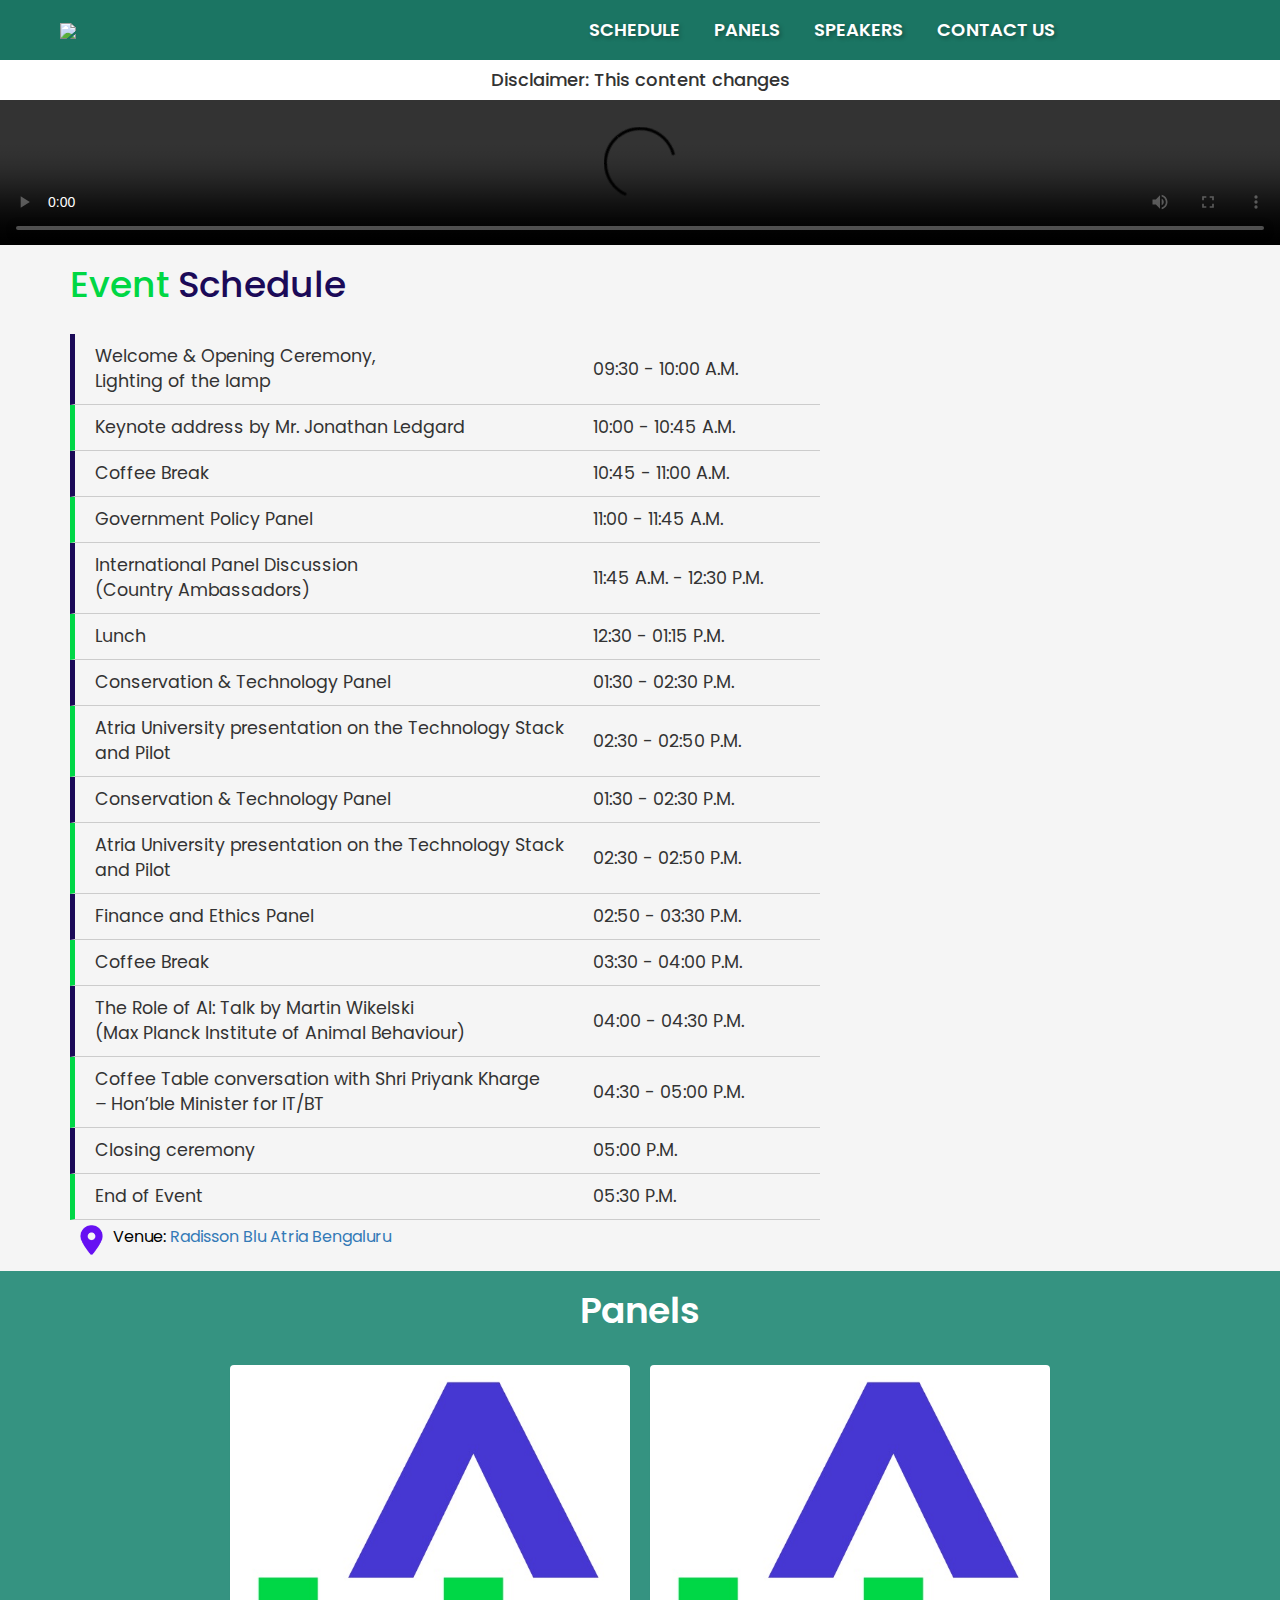
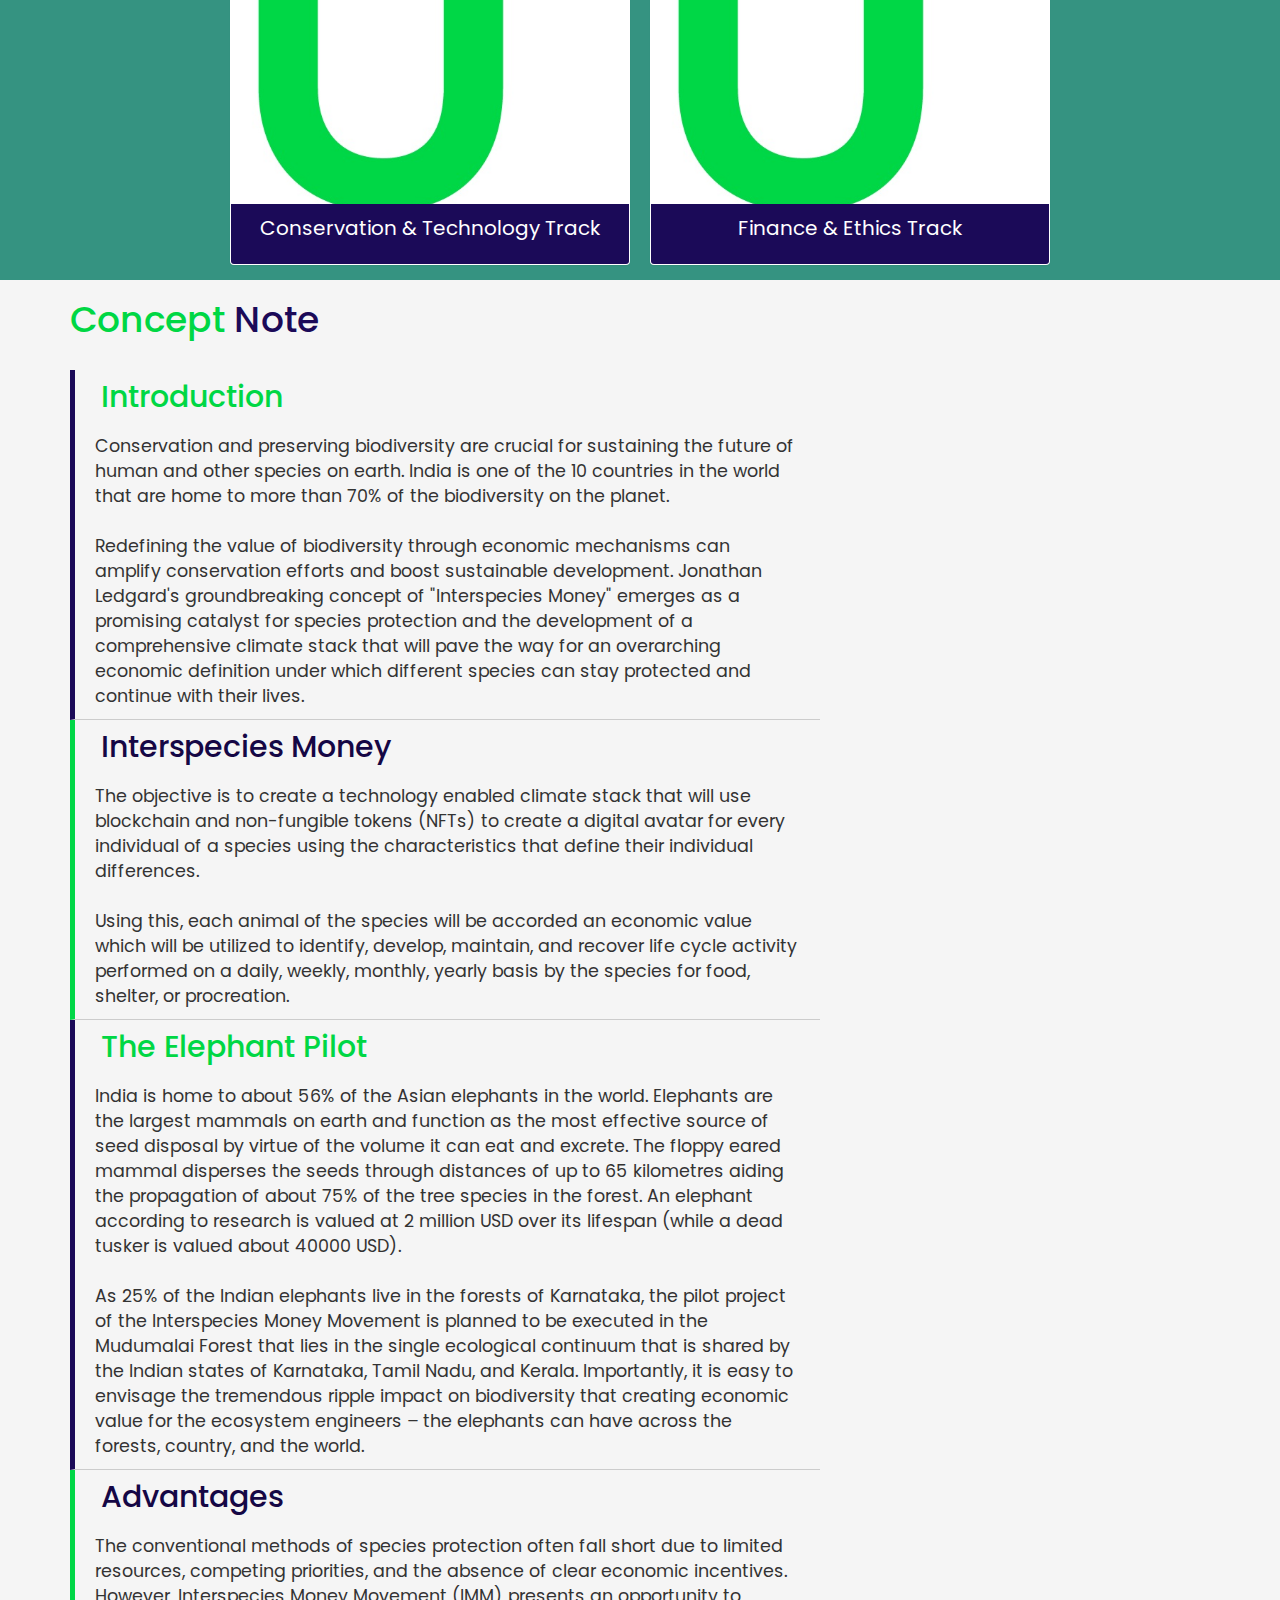
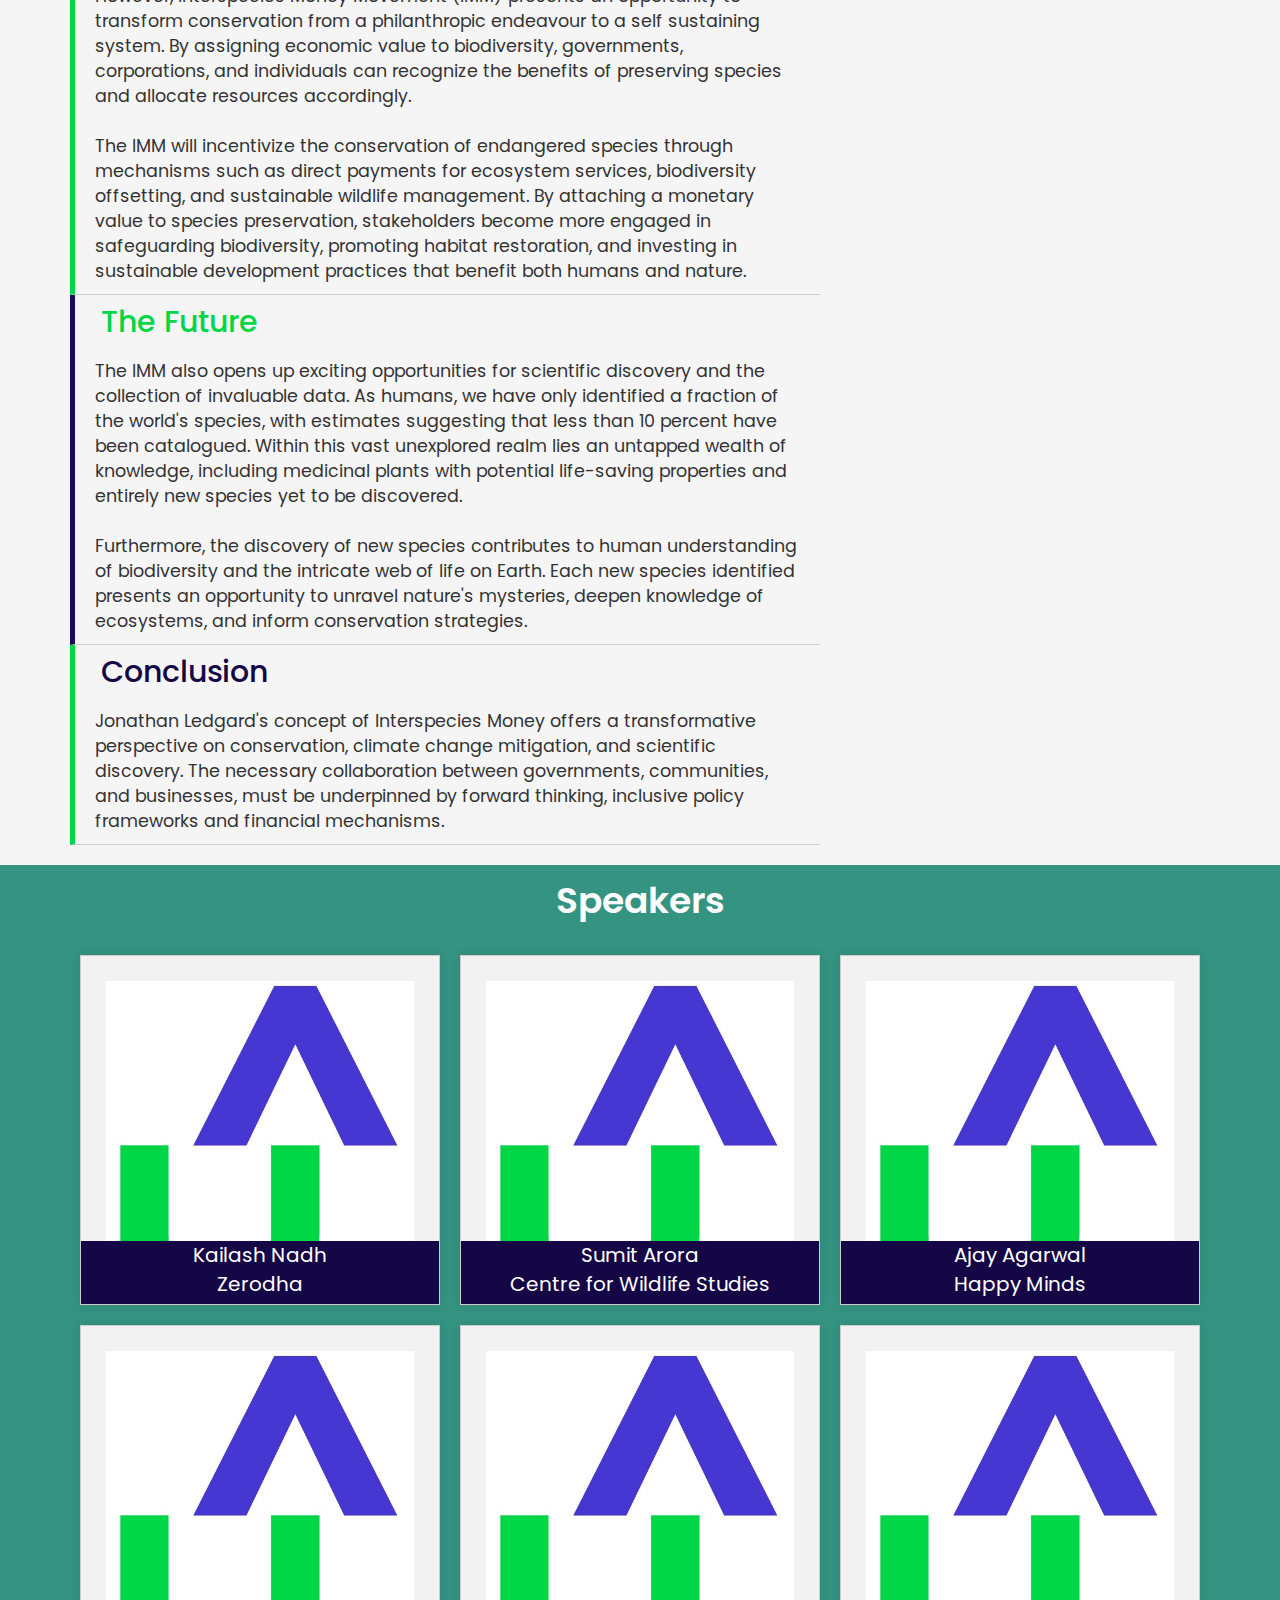
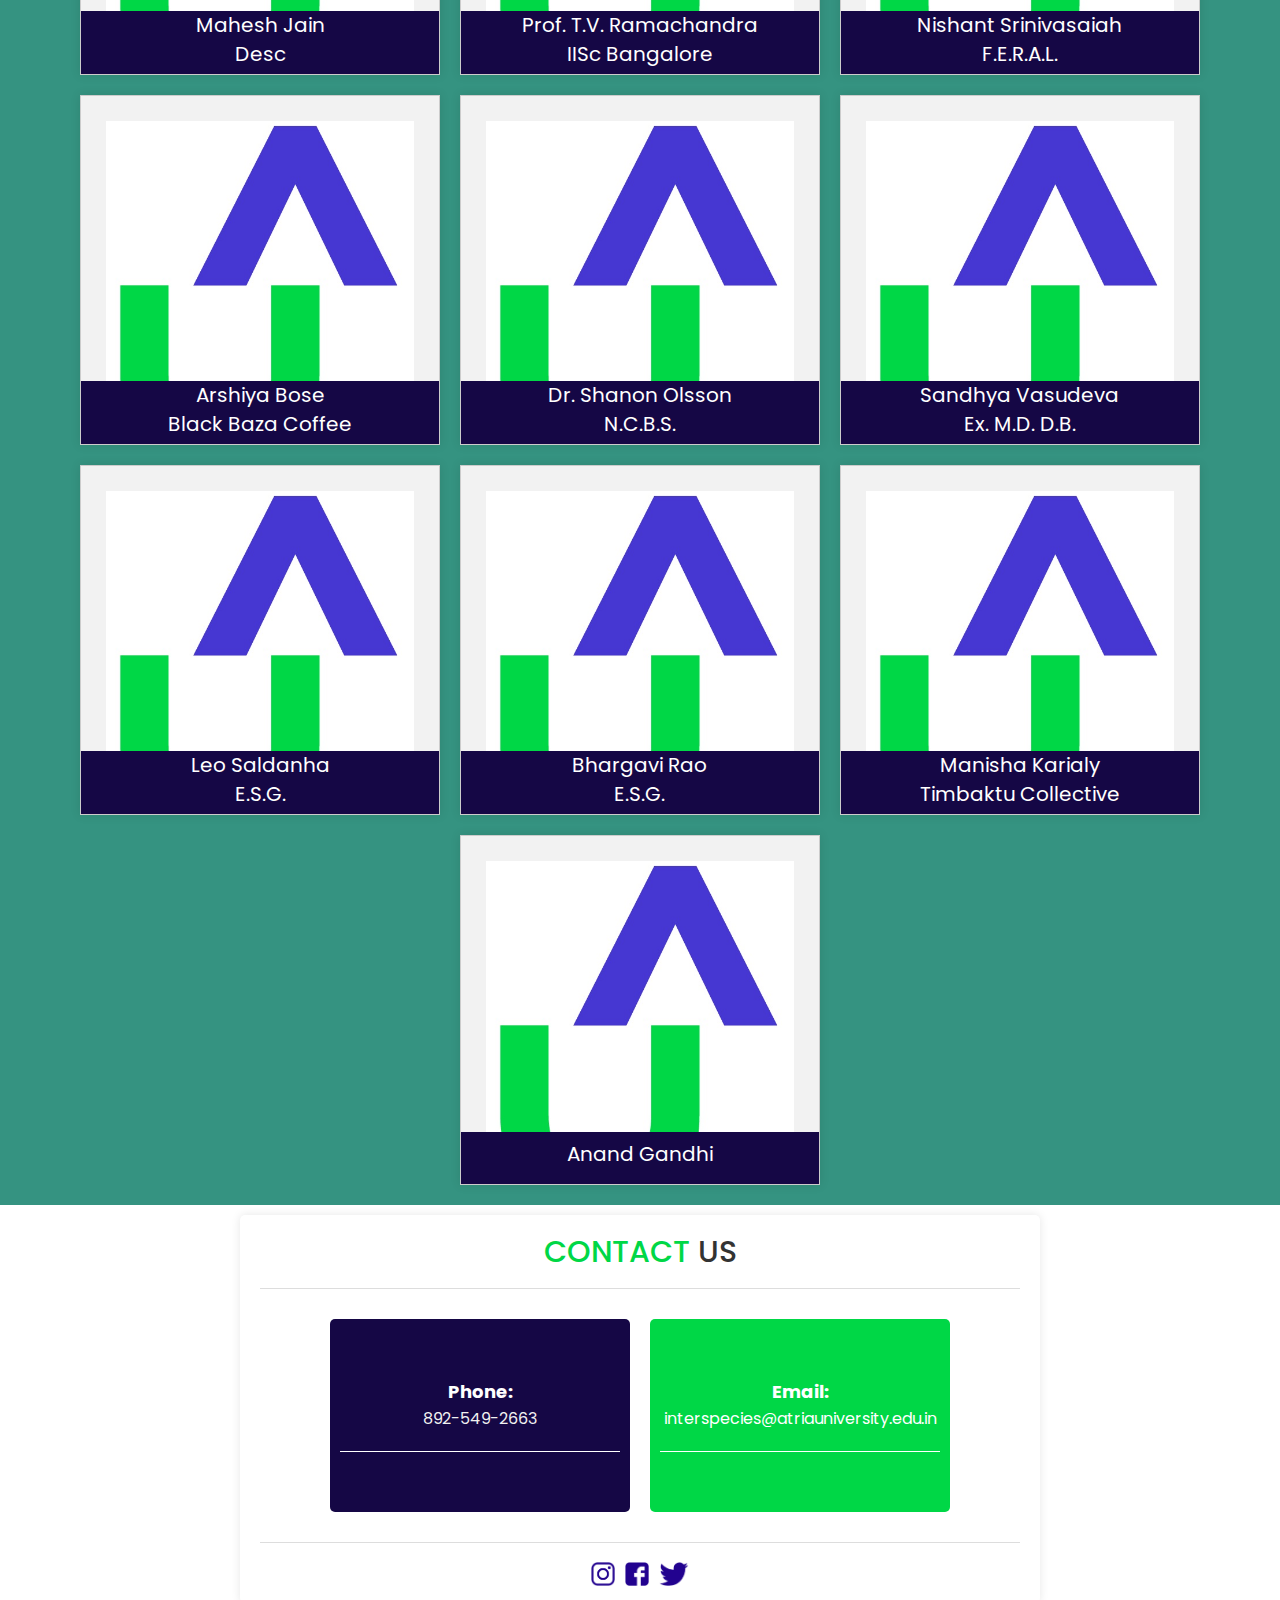
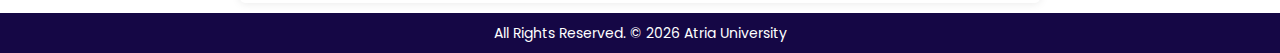
==== commit f9e6191d: "modified:   index.html" ====
--- a/index.html
+++ b/index.html
@@ -31,7 +31,7 @@
     </header>
     <section class="parallax">
         <h4 id="disclaimer">Disclaimer: This content changes</h4>
-        <video id="video" width="100%" height="100%" autoplay muted loop controls>
+        <video id="video" width="100%" height="100%" autoplay loop controls>
             <source src="./images/Video.mp4" type="video/mp4">
         </video>
     </section>
